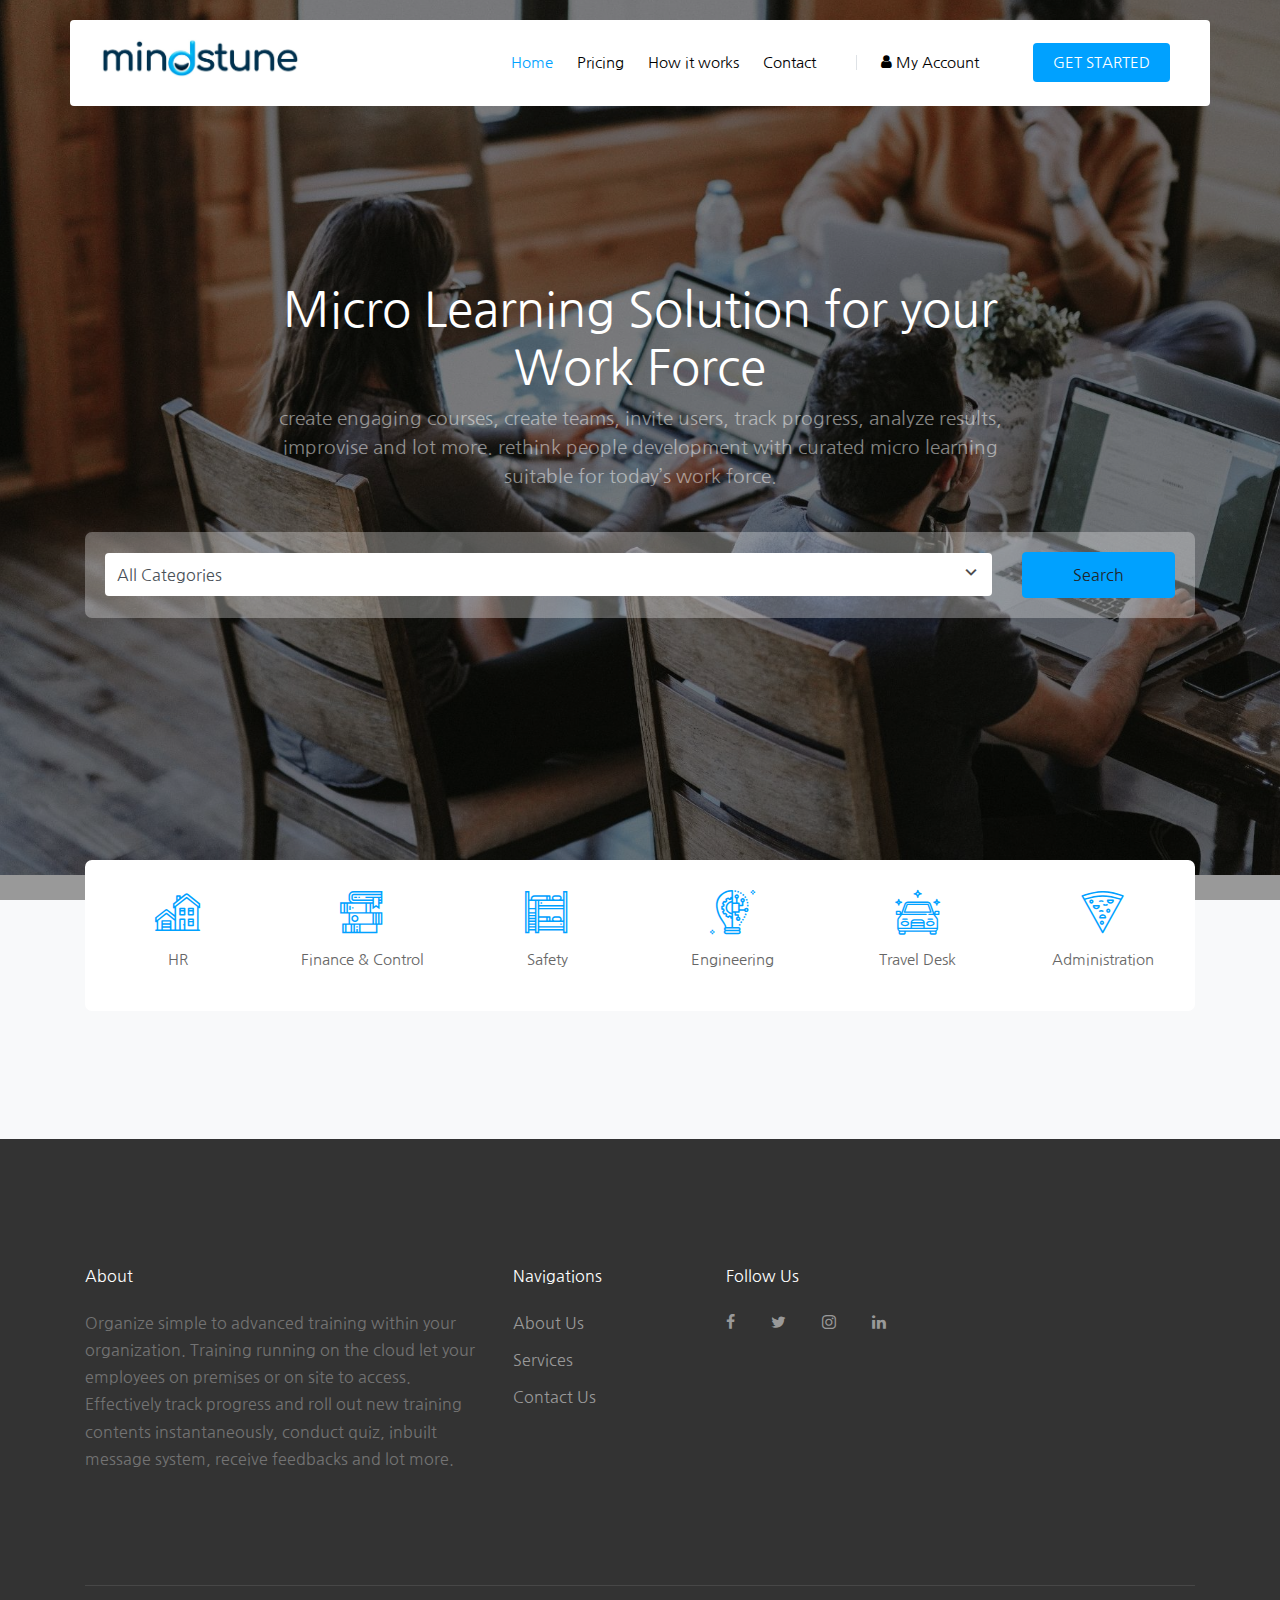
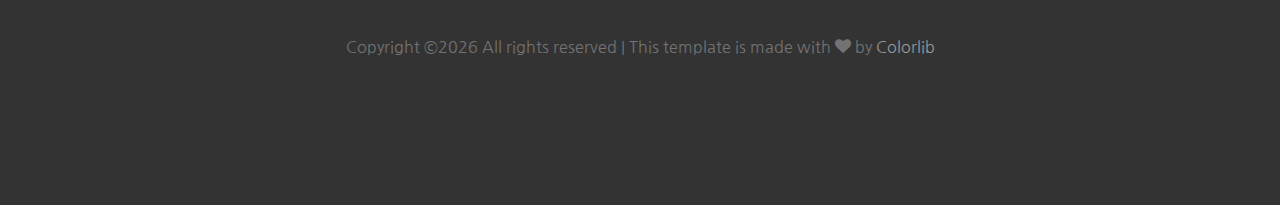
==== index.html @ f1768379 "update" ====
<!DOCTYPE html>
<html lang="en">
  <head>

    <!-- Primary Meta Tags -->
<title>Mindstune : Cloud based Micro learning Solution for today's Work Force</title>
<meta name="title" content="Mindstune : Cloud based Micro learning Solution for today's Work Force">
<meta name="description" content="Mindstune offers enterprise grade Micro Learning for your Work Force. Rethink People Development with advanced solutions.">
<meta name="keywords" content="micro learning, elearning, etraining, lms, training, courses, corporate">
<meta charset="utf-8">
<meta name="viewport" content="width=device-width, initial-scale=1, shrink-to-fit=no">

<!-- Open Graph / Facebook -->
<meta property="og:type" content="website">
<meta property="og:url" content="https://www.mindstune.com">
<meta property="og:title" content="Mindstune : Cloud based Micro learning Solution for today's Work Force">
<meta property="og:description" content="Mindstune offers enterprise grade Micro Learning for your Work Force. Rethink People Development with advanced solutions.">
<meta property="og:image" content="images/metaimage.jpg">

<!-- Twitter -->
<meta property="twitter:card" content="summary_large_image">
<meta property="twitter:url" content="https://www.mindstune.com">
<meta property="twitter:title" content="Mindstune : Cloud based Micro learning Solution for today's Work Force">
<meta property="twitter:description" content="Mindstune offers enterprise grade Micro Learning for your Work Force. Rethink People Development with advanced solutions.">
<meta property="twitter:image" content="images/metaimage.jpg">
<!-- Linkedin -->
<meta property='og:title' content='Mindstune : Cloud based Micro learning Solution for today's Work Force"/>
<meta property='og:image' content='images/metaimage.jpg"/>
<meta property='og:description' content='Mindstune offers enterprise grade Micro Learning for your Work Force. Rethink People Development with advanced solutions."/>
<meta property='og:url' content='https://www.mindstune.com" />

<!-- Global site tag (gtag.js) - Google Analytics -->
<script async src="https://www.googletagmanager.com/gtag/js?id=UA-141544668-3"></script>
<script>
  window.dataLayer = window.dataLayer || [];
  function gtag(){dataLayer.push(arguments);}
  gtag('js', new Date());

  gtag('config', 'UA-141544668-3');
</script>



    <link href="https://fonts.googleapis.com/css?family=Nanum+Gothic:400,700,800" rel="stylesheet">
    <link rel="stylesheet" href="fonts/icomoon/style.css">

    <link rel="stylesheet" href="css/bootstrap.min.css">
    <link rel="stylesheet" href="css/magnific-popup.css">
    <link rel="stylesheet" href="css/jquery-ui.css">
    <link rel="stylesheet" href="css/owl.carousel.min.css">
    <link rel="stylesheet" href="css/owl.theme.default.min.css">

    <link rel="stylesheet" href="css/bootstrap-datepicker.css">

    <link rel="stylesheet" href="fonts/flaticon/font/flaticon.css">

    <link rel="stylesheet" href="css/aos.css">
    <link rel="stylesheet" href="css/rangeslider.css">

    <link rel="stylesheet" href="css/style.css">
    <link rel="icon" type="image/ico" href="favicon.ico">


  </head>
  <body>




<div data-fixed="TRUE"
data-layout="TITLE_COUNTER"
data-show-empty-cart="FALSE"
data-fixed-position="BOTTOM_LEFT"
data-fixed-shape="VALUE"
data-horizontal-indent="15"
data-vertical-indent="15" class="ec-cart-widget"
data-show-buy-animation="TRUE"
class="ec-cart-widget"></div>
<div><script data-cfasync="false"
type="text/javascript"
src="https://app.ecwid.com/script.js?16735015&data_platform=code"
charset="utf-8"></script><script>Ecwid.init();</script></div>

  <div class="site-wrap">

    <div class="site-mobile-menu">
      <div class="site-mobile-menu-header">
        <div class="site-mobile-menu-close mt-3">
          <span class="icon-close2 js-menu-toggle"></span>
        </div>
      </div>
      <div class="site-mobile-menu-body"></div>
    </div>

    <header class="site-navbar container py-0 bg-white" role="banner">

        <!-- <div class="container"> -->
          <div class="row align-items-center">

            <div class="col-6 col-xl-2">
              <div class="mb-0 site-logo">  <a href="index.html">
                      <img src="images/logo.jpg" alt="Logo"  height="40"  >
                  </a></div>
            </div>
            <div class="col-12 col-md-10 d-none d-xl-block">
              <nav class="site-navigation position-relative text-right" role="navigation">

                <ul class="site-menu js-clone-nav mr-auto d-none d-lg-block">
                  <li class="active"><a href="index.html">Home</a></li>
                  <li><a href="pricing.html">Pricing</a></li>



                  <li><a href="how.html">How it works</a></li>
                  <li><a href="contact.html">Contact</a></li>

                  <li class="ml-xl-3 login"><a href="https://www.mindstune.com/shop.html#!/~/signIn/returnUrl=!/~/"><span class="border-left pl-xl-4"></span><span class="icon icon-user"></span>  My Account </a></li>


                  <li><a href="shop.html" class="cta"><span class="bg-primary text-white rounded">GET STARTED</span></a></li>
                </ul>
              </nav>
            </div>


            <div class="d-inline-block d-xl-none ml-auto py-3 col-6 text-right" style="position: relative; top: 3px;">
              <a href="#" class="site-menu-toggle js-menu-toggle text-black"><span class="icon-menu h3"></span></a>
            </div>

          </div>
        <!-- </div> -->

      </header>



    <div class="site-blocks-cover overlay" style="background-image: url(images/hero_2.jpg);" data-aos="fade" data-stellar-background-ratio="0.5">
      <div class="container">
        <div class="row align-items-center justify-content-center text-center">

          <div class="col-md-12">


            <div class="row justify-content-center mb-4">
              <div class="col-md-8 text-center">
                <h1 class="" data-aos="fade-up"> Micro Learning Solution for your Work Force</h1>
                <p data-aos="fade-up" data-aos-delay="100"> create engaging courses, create teams, invite users, track progress, analyze results, improvise and lot more. rethink people development with curated micro learning suitable for today’s work force.</p>
              </div>
            </div>

            <div class="form-search-wrap" data-aos="fade-up" data-aos-delay="200">
                <form method="post">
                  <div class="row align-items-center">

                    <div class="col-lg-12 mb-4 mb-xl-0 col-xl-10">
                      <div class="select-wrap">
                        <span class="icon"><span class="icon-keyboard_arrow_down"></span></span>
                        <select class="form-control rounded" name="" id="select">
                          <option value="">All Categories</option>
                          <option value="mechproduct">HR</option>
                          <option value="electrical">Finance &amp;  Control</option>
                          <option value="mechprocess">Engineering</option>
                          <option value="steel">Sales</option>
                          <option value="steel">Safety</option>
                          <!-- <option value="oil">Oil &amp; Gas</option> -->
                          <option value="others">Others</option>
                        </select>
                      </div>
                    </div>

                    <div class="col-lg-12 col-xl-2 ml-auto text-right">
                      <input  type="button" id="submit" class="btn btn-primary btn-block rounded"value="Search">
                    </div>
                  </div>
                </form>
              </div>

            </div>
          </div>
        </div>
      </div>

    <div class="site-section bg-light">
      <div class="container">

        <div class="overlap-category mb-5">
          <div class="row align-items-stretch no-gutters">
            <div class="col-sm-6 col-md-4 mb-4 mb-lg-0 col-lg-2">
              <a href="https://www.mindstune.com/shop.html#!/Mechanical-Process-Engineering/c/35139005/offset=0&sort=normal" class="popular-category h-100">
                <span class="icon"><span class="flaticon-house"></span></span>
                <span class="caption mb-2 d-block">HR</span>
                <!-- <span class="number">3,921</span> -->
              </a>
            </div>
            <div class="col-sm-6 col-md-4 mb-4 mb-lg-0 col-lg-2">
              <a href="#" class="popular-category h-100">
                <span class="icon"><span class="flaticon-books"></span></span>
                <span class="caption mb-2 d-block">Finance &amp; Control</span>
                <!-- <span class="number">398</span> -->
              </a>
            </div>
            <div class="col-sm-6 col-md-4 mb-4 mb-lg-0 col-lg-2">
              <a href="#" class="popular-category h-100">
                <span class="icon"><span class="flaticon-bunk-bed"></span></span>
                <span class="caption mb-2 d-block">Safety</span>
                <!-- <span class="number">1,229</span> -->
              </a>
            </div>
            <div class="col-sm-6 col-md-4 mb-4 mb-lg-0 col-lg-2">
              <a href="#" class="popular-category h-100">
                <span class="icon"><span class="flaticon-innovation"></span></span>
                <span class="caption mb-2 d-block">Engineering</span>
                <!-- <span class="number">32,891</span> -->
              </a>
            </div>
            <div class="col-sm-6 col-md-4 mb-4 mb-lg-0 col-lg-2">
              <a href="#" class="popular-category h-100">
                <span class="icon"><span class="flaticon-car"></span></span>
                <span class="caption mb-2 d-block">Travel Desk</span>
                <!-- <span class="number">29,221</span> -->
              </a>
            </div>
            <div class="col-sm-6 col-md-4 mb-4 mb-lg-0 col-lg-2">
              <a href="#" class="popular-category h-100">
                <span class="icon"><span class="flaticon-pizza"></span></span>
                <span class="caption mb-2 d-block">Administration</span>
                <!-- <span class="number">219</span> -->
              </a>
            </div>
          </div>
        </div>

      <!--   <div class="row">
          <div class="col-12">
            <h2 class="h5 mb-4 text-black">Featured Services</h2>
          </div>
        </div>
       <div class="row">
          <div class="col-12  block-13">
            <div class="owl-carousel nonloop-block-13">

              <div class="d-block d-md-flex listing vertical">
                <a href="https://dineshsoundar11.github.io/mindstunerel2.github.io/shop.html#!/Propeller-Design/p/138825973/category=0" class="img d-block" style="background-image: url('images/img_7.jpg')"></a>
                <div class="lh-content">
                  <span class="category">Mechanical</span>
                  <a href="#" class="bookmark"><span class="icon-heart"></span></a>
                  <h3><a href="https://dineshsoundar11.github.io/mindstunerel2.github.io/shop.html#!/Propeller-Design/p/138825973/category=0">HVAC - Ductwork</a></h3>
                  <address>$15 per hour</address>
                  <p class="mb-0">
                    <span class="icon-star text-warning"></span>
                    <span class="icon-star text-warning"></span>
                    <span class="icon-star text-warning"></span>
                    <span class="icon-star text-warning"></span>
                    <span class="icon-star text-secondary"></span>
                    <span class="review">(3 Reviews)</span>
                  </p>
                </div>
              </div>

              <div class="d-block d-md-flex listing vertical">
                <a href="listings-single.html" class="img d-block" style="background-image: url('images/img_2.jpg')"></a>
                <div class="lh-content">
                  <span class="category">Data Science</span>
                  <a href="#" class="bookmark"><span class="icon-heart"></span></a>
                  <h3><a href="listings-single.html">Data Analytics</a></h3>
                  <address>$30 per hour</address>
                  <p class="mb-0">
                    <span class="icon-star text-warning"></span>
                    <span class="icon-star text-warning"></span>
                    <span class="icon-star text-warning"></span>
                    <span class="icon-star text-warning"></span>
                    <span class="icon-star text-secondary"></span>
                    <span class="review">(3 Reviews)</span>
                  </p>
                </div>
              </div>

              <div class="d-block d-md-flex listing vertical">
                <a href="listings-single.html" class="img d-block" style="background-image: url('images/img_3.jpg')"></a>
                <div class="lh-content">
                  <span class="category">Software</span>
                  <a href="#" class="bookmark"><span class="icon-heart"></span></a>
                  <h3><a href="listings-single.html">Production Support</a></h3>
                  <address>$18 per hour</address>
                  <p class="mb-0">
                    <span class="icon-star text-warning"></span>
                    <span class="icon-star text-warning"></span>
                    <span class="icon-star text-warning"></span>
                    <span class="icon-star text-warning"></span>
                    <span class="icon-star text-secondary"></span>
                    <span class="review">(3 Reviews)</span>
                  </p>
                </div>
              </div>

              <div class="d-block d-md-flex listing vertical">
                <a href="listings-single.html" class="img d-block" style="background-image: url('images/img_4.jpg')"></a>
                <div class="lh-content">
                  <span class="category">Visual Effects</span>
                  <a href="#" class="bookmark"><span class="icon-heart"></span></a>
                  <h3><a href="listings-single.html">RPM</a></h3>
                  <address>$30 per hour</address>
                  <p class="mb-0">
                    <span class="icon-star text-warning"></span>
                    <span class="icon-star text-warning"></span>
                    <span class="icon-star text-warning"></span>
                    <span class="icon-star text-warning"></span>
                    <span class="icon-star text-secondary"></span>
                    <span class="review">(3 Reviews)</span>
                  </p>
                </div>
              </div>

              <div class="d-block d-md-flex listing vertical">
                <a href="listings-single.html" class="img d-block" style="background-image: url('images/img_1.jpg')"></a>
                <div class="lh-content">
                  <span class="category">AI &amp; Machine Learning</span>
                  <a href="#" class="bookmark"><span class="icon-heart"></span></a>
                  <h3><a href="listings-single.html">Model Creation</a></h3>
                  <address>$30 per hour</address>
                  <p class="mb-0">
                    <span class="icon-star text-warning"></span>
                    <span class="icon-star text-warning"></span>
                    <span class="icon-star text-warning"></span>
                    <span class="icon-star text-warning"></span>
                    <span class="icon-star text-secondary"></span>
                    <span class="review">(3 Reviews)</span>
                  </p>
                </div>
              </div>

              <div class="d-block d-md-flex listing vertical">
                <a href="listings-single.html" class="img d-block" style="background-image: url('images/img_5.jpg')"></a>
                <div class="lh-content">
                  <span class="category">Electricals &amp; Controls</span>
                  <a href="#" class="bookmark"><span class="icon-heart"></span></a>
                  <h3><a href="listings-single.html">PLC Programming</a></h3>
                  <address>$15 per hour</address>
                  <p class="mb-0">
                    <span class="icon-star text-warning"></span>
                    <span class="icon-star text-warning"></span>
                    <span class="icon-star text-warning"></span>
                    <span class="icon-star text-warning"></span>
                    <span class="icon-star text-secondary"></span>
                    <span class="review">(3 Reviews)</span>
                  </p>
                </div>
              </div>

              <div class="d-block d-md-flex listing vertical">
                <a href="listings-single.html" class="img d-block" style="background-image: url('images/img_8.jpg')"></a>
                <div class="lh-content">
                  <span class="category">Machine Learning</span>
                  <a href="#" class="bookmark"><span class="icon-heart"></span></a>
                  <h3><a href="listings-single.html">Creating DNN Model</a></h3>
                  <address>$30 per hour</address>
                  <p class="mb-0">
                    <span class="icon-star text-warning"></span>
                    <span class="icon-star text-warning"></span>
                    <span class="icon-star text-warning"></span>
                    <span class="icon-star text-warning"></span>
                    <span class="icon-star text-secondary"></span>
                    <span class="review">(3 Reviews)</span>
                  </p>
                </div>
              </div>

              <div class="d-block d-md-flex listing vertical">
                <a href="listings-single.html" class="img d-block" style="background-image: url('images/img_5.jpg')"></a>
                <div class="lh-content">
                  <span class="category">Electronics</span>
                  <a href="#" class="bookmark"><span class="icon-heart"></span></a>
                  <h3><a href="listings-single.html">IOT</a></h3>
                  <address>$25 per hour</address>
                  <p class="mb-0">
                    <span class="icon-star text-warning"></span>
                    <span class="icon-star text-warning"></span>
                    <span class="icon-star text-warning"></span>
                    <span class="icon-star text-warning"></span>
                    <span class="icon-star text-secondary"></span>
                    <span class="review">(3 Reviews)</span>
                  </p>
                </div>
              </div>

            </div>
          </div>


        </div>-->
      </div>
    </div>

    <footer class="site-footer">
      <div class="container">
        <div class="row">
          <div class="col-md-9">
            <div class="row">
              <div class="col-md-6">
                <h2 class="footer-heading mb-4">About</h2>
                <p>Organize simple to advanced training within your organization. Training running on the cloud let your employees on premises or on site to access. Effectively track progress and roll out new training contents instantaneously, conduct quiz, inbuilt message system, receive feedbacks and lot more.</p>
              </div>

              <div class="col-md-3">
                <h2 class="footer-heading mb-4">Navigations</h2>
                <ul class="list-unstyled">
                  <li><a href="#">About Us</a></li>
                  <li><a href="shop.html">Services</a></li>
                  <!-- <li><a href="#">Testimonials</a></li> -->
                  <li><a href="contact.html">Contact Us</a></li>
                </ul>
              </div>
              <div class="col-md-3">
                <h2 class="footer-heading mb-4">Follow Us</h2>
                <a href="https://www.facebook.com/Mindstune-358975394757489" class="pl-0 pr-3"><span class="icon-facebook"></span></a>
                <a href="https://twitter.com/MindsTune" class="pl-3 pr-3"><span class="icon-twitter"></span></a>
                <a href="https://www.instagram.com/mindstune/" class="pl-3 pr-3"><span class="icon-instagram"></span></a>
                <a href="https://www.linkedin.com/company/mindstune/" class="pl-3 pr-3"><span class="icon-linkedin"></span></a>
              </div>
            </div>
          </div>
          <!-- <div class="col-md-3">
            <form action="#" method="post">
              <div class="input-group mb-3">
                <input type="text" class="form-control border-secondary text-white bg-transparent" placeholder="Search products..." aria-label="Enter Email" aria-describedby="button-addon2">
                <div class="input-group-append">
                  <button class="btn btn-primary text-white" type="button" id="button-addon2">Search</button>
                </div>
              </div>
            </form>
          </div> -->
        </div>
        <div class="row pt-5 mt-5 text-center">
          <div class="col-md-12">
            <div class="border-top pt-5">
            <p>
            <!-- Link back to Colorlib can't be removed. Template is licensed under CC BY 3.0. -->
            Copyright &copy;<script>document.write(new Date().getFullYear());</script> All rights reserved | This template is made with <i class="icon-heart" aria-hidden="true"></i> by <a href="https://colorlib1.com" target="_blank" >Colorlib</a>
            <!-- Link back to Colorlib can't be removed. Template is licensed under CC BY 3.0. -->
            </p>
            </div>
          </div>

        </div>
      </div>
    </footer>
  </div>

  <script src="js/jquery-3.3.1.min.js"></script>
  <script src="js/jquery-migrate-3.0.1.min.js"></script>
  <script src="js/jquery-ui.js"></script>
  <script src="js/popper.min.js"></script>
  <script src="js/bootstrap.min.js"></script>
  <script src="js/owl.carousel.min.js"></script>
  <script src="js/jquery.stellar.min.js"></script>
  <script src="js/jquery.countdown.min.js"></script>
  <script src="js/jquery.magnific-popup.min.js"></script>
  <script src="js/bootstrap-datepicker.min.js"></script>
  <script src="js/aos.js"></script>
  <script src="js/rangeslider.min.js"></script>

  <script src="js/main.js"></script>

  <script>
  const map = {
      mechprocess: 'https://www.mindstune.com/shop.html#!/Mechanical-Process-Engineering/c/35139005/offset=0&sort=normal'
   ,mechproduct: 'https://www.mindstune.com/shop.html#!/Analysis/c/35170874/offset=0&sort=normal'
   ,electrical: 'https://www.mindstune.com/shop.html#!/Electrical-and-Controls/c/35177725/offset=0&sort=normal'
   ,piping: 'https://www.mindstune.com/shop.html#!/Pipping/c/35230314/offset=0&sort=normal'
   ,steel: 'https://www.mindstune.com/shop.html#!/Structural-Steel/c/35371579/offset=0&sort=normal'
   ,others: 'https://www.mindstune.com/shop.html#!/c/0/offset=0&sort=addedTimeDesc'
  }
  document.getElementById('submit').addEventListener('click', () =>
    location.href = map[document.getElementById('select').value])
  </script>


  <!--Start of Tawk.to Script-->
<script type="text/javascript">
var Tawk_API=Tawk_API||{}, Tawk_LoadStart=new Date();
(function(){
var s1=document.createElement("script"),s0=document.getElementsByTagName("script")[0];
s1.async=true;
s1.src='https://embed.tawk.to/5cdbdd36d07d7e0c6393b397/default';
s1.charset='UTF-8';
s1.setAttribute('crossorigin','*');
s0.parentNode.insertBefore(s1,s0);
})();
</script>
<!--End of Tawk.to Script-->

  </body>
</html>
---- fonts/icomoon/style.css ----
@font-face {
  font-family: 'icomoon';
  src:  url('fonts/icomoon.eot?10si43');
  src:  url('fonts/icomoon.eot?10si43#iefix') format('embedded-opentype'),
    url('fonts/icomoon.ttf?10si43') format('truetype'),
    url('fonts/icomoon.woff?10si43') format('woff'),
    url('fonts/icomoon.svg?10si43#icomoon') format('svg');
  font-weight: normal;
  font-style: normal;
}

[class^="icon-"], [class*=" icon-"] {
  /* use !important to prevent issues with browser extensions that change fonts */
  font-family: 'icomoon' !important;
  speak: none;
  font-style: normal;
  font-weight: normal;
  font-variant: normal;
  text-transform: none;
  line-height: 1;

  /* Better Font Rendering =========== */
  -webkit-font-smoothing: antialiased;
  -moz-osx-font-smoothing: grayscale;
}

.icon-asterisk:before {
  content: "\f069";
}
.icon-plus:before {
  content: "\f067";
}
.icon-question:before {
  content: "\f128";
}
.icon-minus:before {
  content: "\f068";
}
.icon-glass:before {
  content: "\f000";
}
.icon-music:before {
  content: "\f001";
}
.icon-search:before {
  content: "\f002";
}
.icon-envelope-o:before {
  content: "\f003";
}
.icon-heart:before {
  content: "\f004";
}
.icon-star:before {
  content: "\f005";
}
.icon-star-o:before {
  content: "\f006";
}
.icon-user:before {
  content: "\f007";
}
.icon-film:before {
  content: "\f008";
}
.icon-th-large:before {
  content: "\f009";
}
.icon-th:before {
  content: "\f00a";
}
.icon-th-list:before {
  content: "\f00b";
}
.icon-check:before {
  content: "\f00c";
}
.icon-close:before {
  content: "\f00d";
}
.icon-remove:before {
  content: "\f00d";
}
.icon-times:before {
  content: "\f00d";
}
.icon-search-plus:before {
  content: "\f00e";
}
.icon-search-minus:before {
  content: "\f010";
}
.icon-power-off:before {
  content: "\f011";
}
.icon-signal:before {
  content: "\f012";
}
.icon-cog:before {
  content: "\f013";
}
.icon-gear:before {
  content: "\f013";
}
.icon-trash-o:before {
  content: "\f014";
}
.icon-home:before {
  content: "\f015";
}
.icon-file-o:before {
  content: "\f016";
}
.icon-clock-o:before {
  content: "\f017";
}
.icon-road:before {
  content: "\f018";
}
.icon-download:before {
  content: "\f019";
}
.icon-arrow-circle-o-down:before {
  content: "\f01a";
}
.icon-arrow-circle-o-up:before {
  content: "\f01b";
}
.icon-inbox:before {
  content: "\f01c";
}
.icon-play-circle-o:before {
  content: "\f01d";
}
.icon-repeat:before {
  content: "\f01e";
}
.icon-rotate-right:before {
  content: "\f01e";
}
.icon-refresh:before {
  content: "\f021";
}
.icon-list-alt:before {
  content: "\f022";
}
.icon-lock:before {
  content: "\f023";
}
.icon-flag:before {
  content: "\f024";
}
.icon-headphones:before {
  content: "\f025";
}
.icon-volume-off:before {
  content: "\f026";
}
.icon-volume-down:before {
  content: "\f027";
}
.icon-volume-up:before {
  content: "\f028";
}
.icon-qrcode:before {
  content: "\f029";
}
.icon-barcode:before {
  content: "\f02a";
}
.icon-tag:before {
  content: "\f02b";
}
.icon-tags:before {
  content: "\f02c";
}
.icon-book:before {
  content: "\f02d";
}
.icon-bookmark:before {
  content: "\f02e";
}
.icon-print:before {
  content: "\f02f";
}
.icon-camera:before {
  content: "\f030";
}
.icon-font:before {
  content: "\f031";
}
.icon-bold:before {
  content: "\f032";
}
.icon-italic:before {
  content: "\f033";
}
.icon-text-height:before {
  content: "\f034";
}
.icon-text-width:before {
  content: "\f035";
}
.icon-align-left:before {
  content: "\f036";
}
.icon-align-center:before {
  content: "\f037";
}
.icon-align-right:before {
  content: "\f038";
}
.icon-align-justify:before {
  content: "\f039";
}
.icon-list:before {
  content: "\f03a";
}
.icon-dedent:before {
  content: "\f03b";
}
.icon-outdent:before {
  content: "\f03b";
}
.icon-indent:before {
  content: "\f03c";
}
.icon-video-camera:before {
  content: "\f03d";
}
.icon-image:before {
  content: "\f03e";
}
.icon-photo:before {
  content: "\f03e";
}
.icon-picture-o:before {
  content: "\f03e";
}
.icon-pencil:before {
  content: "\f040";
}
.icon-map-marker:before {
  content: "\f041";
}
.icon-adjust:before {
  content: "\f042";
}
.icon-tint:before {
  content: "\f043";
}
.icon-edit:before {
  content: "\f044";
}
.icon-pencil-square-o:before {
  content: "\f044";
}
.icon-share-square-o:before {
  content: "\f045";
}
.icon-check-square-o:before {
  content: "\f046";
}
.icon-arrows:before {
  content: "\f047";
}
.icon-step-backward:before {
  content: "\f048";
}
.icon-fast-backward:before {
  content: "\f049";
}
.icon-backward:before {
  content: "\f04a";
}
.icon-play:before {
  content: "\f04b";
}
.icon-pause:before {
  content: "\f04c";
}
.icon-stop:before {
  content: "\f04d";
}
.icon-forward:before {
  content: "\f04e";
}
.icon-fast-forward:before {
  content: "\f050";
}
.icon-step-forward:before {
  content: "\f051";
}
.icon-eject:before {
  content: "\f052";
}
.icon-chevron-left:before {
  content: "\f053";
}
.icon-chevron-right:before {
  content: "\f054";
}
.icon-plus-circle:before {
  content: "\f055";
}
.icon-minus-circle:before {
  content: "\f056";
}
.icon-times-circle:before {
  content: "\f057";
}
.icon-check-circle:before {
  content: "\f058";
}
.icon-question-circle:before {
  content: "\f059";
}
.icon-info-circle:before {
  content: "\f05a";
}
.icon-crosshairs:before {
  content: "\f05b";
}
.icon-times-circle-o:before {
  content: "\f05c";
}
.icon-check-circle-o:before {
  content: "\f05d";
}
.icon-ban:before {
  content: "\f05e";
}
.icon-arrow-left:before {
  content: "\f060";
}
.icon-arrow-right:before {
  content: "\f061";
}
.icon-arrow-up:before {
  content: "\f062";
}
.icon-arrow-down:before {
  content: "\f063";
}
.icon-mail-forward:before {
  content: "\f064";
}
.icon-share:before {
  content: "\f064";
}
.icon-expand:before {
  content: "\f065";
}
.icon-compress:before {
  content: "\f066";
}
.icon-exclamation-circle:before {
  content: "\f06a";
}
.icon-gift:before {
  content: "\f06b";
}
.icon-leaf:before {
  content: "\f06c";
}
.icon-fire:before {
  content: "\f06d";
}
.icon-eye:before {
  content: "\f06e";
}
.icon-eye-slash:before {
  content: "\f070";
}
.icon-exclamation-triangle:before {
  content: "\f071";
}
.icon-warning:before {
  content: "\f071";
}
.icon-plane:before {
  content: "\f072";
}
.icon-calendar:before {
  content: "\f073";
}
.icon-random:before {
  content: "\f074";
}
.icon-comment:before {
  content: "\f075";
}
.icon-magnet:before {
  content: "\f076";
}
.icon-chevron-up:before {
  content: "\f077";
}
.icon-chevron-down:before {
  content: "\f078";
}
.icon-retweet:before {
  content: "\f079";
}
.icon-shopping-cart:before {
  content: "\f07a";
}
.icon-folder:before {
  content: "\f07b";
}
.icon-folder-open:before {
  content: "\f07c";
}
.icon-arrows-v:before {
  content: "\f07d";
}
.icon-arrows-h:before {
  content: "\f07e";
}
.icon-bar-chart:before {
  content: "\f080";
}
.icon-bar-chart-o:before {
  content: "\f080";
}
.icon-twitter-square:before {
  content: "\f081";
}
.icon-facebook-square:before {
  content: "\f082";
}
.icon-camera-retro:before {
  content: "\f083";
}
.icon-key:before {
  content: "\f084";
}
.icon-cogs:before {
  content: "\f085";
}
.icon-gears:before {
  content: "\f085";
}
.icon-comments:before {
  content: "\f086";
}
.icon-thumbs-o-up:before {
  content: "\f087";
}
.icon-thumbs-o-down:before {
  content: "\f088";
}
.icon-star-half:before {
  content: "\f089";
}
.icon-heart-o:before {
  content: "\f08a";
}
.icon-sign-out:before {
  content: "\f08b";
}
.icon-linkedin-square:before {
  content: "\f08c";
}
.icon-thumb-tack:before {
  content: "\f08d";
}
.icon-external-link:before {
  content: "\f08e";
}
.icon-sign-in:before {
  content: "\f090";
}
.icon-trophy:before {
  content: "\f091";
}
.icon-github-square:before {
  content: "\f092";
}
.icon-upload:before {
  content: "\f093";
}
.icon-lemon-o:before {
  content: "\f094";
}
.icon-phone:before {
  content: "\f095";
}
.icon-square-o:before {
  content: "\f096";
}
.icon-bookmark-o:before {
  content: "\f097";
}
.icon-phone-square:before {
  content: "\f098";
}
.icon-twitter:before {
  content: "\f099";
}
.icon-facebook:before {
  content: "\f09a";
}
.icon-facebook-f:before {
  content: "\f09a";
}
.icon-github:before {
  content: "\f09b";
}
.icon-unlock:before {
  content: "\f09c";
}
.icon-credit-card:before {
  content: "\f09d";
}
.icon-feed:before {
  content: "\f09e";
}
.icon-rss:before {
  content: "\f09e";
}
.icon-hdd-o:before {
  content: "\f0a0";
}
.icon-bullhorn:before {
  content: "\f0a1";
}
.icon-bell-o:before {
  content: "\f0a2";
}
.icon-certificate:before {
  content: "\f0a3";
}
.icon-hand-o-right:before {
  content: "\f0a4";
}
.icon-hand-o-left:before {
  content: "\f0a5";
}
.icon-hand-o-up:before {
  content: "\f0a6";
}
.icon-hand-o-down:before {
  content: "\f0a7";
}
.icon-arrow-circle-left:before {
  content: "\f0a8";
}
.icon-arrow-circle-right:before {
  content: "\f0a9";
}
.icon-arrow-circle-up:before {
  content: "\f0aa";
}
.icon-arrow-circle-down:before {
  content: "\f0ab";
}
.icon-globe:before {
  content: "\f0ac";
}
.icon-wrench:before {
  content: "\f0ad";
}
.icon-tasks:before {
  content: "\f0ae";
}
.icon-filter:before {
  content: "\f0b0";
}
.icon-briefcase:before {
  content: "\f0b1";
}
.icon-arrows-alt:before {
  content: "\f0b2";
}
.icon-group:before {
  content: "\f0c0";
}
.icon-users:before {
  content: "\f0c0";
}
.icon-chain:before {
  content: "\f0c1";
}
.icon-link:before {
  content: "\f0c1";
}
.icon-cloud:before {
  content: "\f0c2";
}
.icon-flask:before {
  content: "\f0c3";
}
.icon-cut:before {
  content: "\f0c4";
}
.icon-scissors:before {
  content: "\f0c4";
}
.icon-copy:before {
  content: "\f0c5";
}
.icon-files-o:before {
  content: "\f0c5";
}
.icon-paperclip:before {
  content: "\f0c6";
}
.icon-floppy-o:before {
  content: "\f0c7";
}
.icon-save:before {
  content: "\f0c7";
}
.icon-square:before {
  content: "\f0c8";
}
.icon-bars:before {
  content: "\f0c9";
}
.icon-navicon:before {
  content: "\f0c9";
}
.icon-reorder:before {
  content: "\f0c9";
}
.icon-list-ul:before {
  content: "\f0ca";
}
.icon-list-ol:before {
  content: "\f0cb";
}
.icon-strikethrough:before {
  content: "\f0cc";
}
.icon-underline:before {
  content: "\f0cd";
}
.icon-table:before {
  content: "\f0ce";
}
.icon-magic:before {
  content: "\f0d0";
}
.icon-truck:before {
  content: "\f0d1";
}
.icon-pinterest:before {
  content: "\f0d2";
}
.icon-pinterest-square:before {
  content: "\f0d3";
}
.icon-google-plus-square:before {
  content: "\f0d4";
}
.icon-google-plus:before {
  content: "\f0d5";
}
.icon-money:before {
  content: "\f0d6";
}
.icon-caret-down:before {
  content: "\f0d7";
}
.icon-caret-up:before {
  content: "\f0d8";
}
.icon-caret-left:before {
  content: "\f0d9";
}
.icon-caret-right:before {
  content: "\f0da";
}
.icon-columns:before {
  content: "\f0db";
}
.icon-sort:before {
  content: "\f0dc";
}
.icon-unsorted:before {
  content: "\f0dc";
}
.icon-sort-desc:before {
  content: "\f0dd";
}
.icon-sort-down:before {
  content: "\f0dd";
}
.icon-sort-asc:before {
  content: "\f0de";
}
.icon-sort-up:before {
  content: "\f0de";
}
.icon-envelope:before {
  content: "\f0e0";
}
.icon-linkedin:before {
  content: "\f0e1";
}
.icon-rotate-left:before {
  content: "\f0e2";
}
.icon-undo:before {
  content: "\f0e2";
}
.icon-gavel:before {
  content: "\f0e3";
}
.icon-legal:before {
  content: "\f0e3";
}
.icon-dashboard:before {
  content: "\f0e4";
}
.icon-tachometer:before {
  content: "\f0e4";
}
.icon-comment-o:before {
  content: "\f0e5";
}
.icon-comments-o:before {
  content: "\f0e6";
}
.icon-bolt:before {
  content: "\f0e7";
}
.icon-flash:before {
  content: "\f0e7";
}
.icon-sitemap:before {
  content: "\f0e8";
}
.icon-umbrella:before {
  content: "\f0e9";
}
.icon-clipboard:before {
  content: "\f0ea";
}
.icon-paste:before {
  content: "\f0ea";
}
.icon-lightbulb-o:before {
  content: "\f0eb";
}
.icon-exchange:before {
  content: "\f0ec";
}
.icon-cloud-download:before {
  content: "\f0ed";
}
.icon-cloud-upload:before {
  content: "\f0ee";
}
.icon-user-md:before {
  content: "\f0f0";
}
.icon-stethoscope:before {
  content: "\f0f1";
}
.icon-suitcase:before {
  content: "\f0f2";
}
.icon-bell:before {
  content: "\f0f3";
}
.icon-coffee:before {
  content: "\f0f4";
}
.icon-cutlery:before {
  content: "\f0f5";
}
.icon-file-text-o:before {
  content: "\f0f6";
}
.icon-building-o:before {
  content: "\f0f7";
}
.icon-hospital-o:before {
  content: "\f0f8";
}
.icon-ambulance:before {
  content: "\f0f9";
}
.icon-medkit:before {
  content: "\f0fa";
}
.icon-fighter-jet:before {
  content: "\f0fb";
}
.icon-beer:before {
  content: "\f0fc";
}
.icon-h-square:before {
  content: "\f0fd";
}
.icon-plus-square:before {
  content: "\f0fe";
}
.icon-angle-double-left:before {
  content: "\f100";
}
.icon-angle-double-right:before {
  content: "\f101";
}
.icon-angle-double-up:before {
  content: "\f102";
}
.icon-angle-double-down:before {
  content: "\f103";
}
.icon-angle-left:before {
  content: "\f104";
}
.icon-angle-right:before {
  content: "\f105";
}
.icon-angle-up:before {
  content: "\f106";
}
.icon-angle-down:before {
  content: "\f107";
}
.icon-desktop:before {
  content: "\f108";
}
.icon-laptop:before {
  content: "\f109";
}
.icon-tablet:before {
  content: "\f10a";
}
.icon-mobile:before {
  content: "\f10b";
}
.icon-mobile-phone:before {
  content: "\f10b";
}
.icon-circle-o:before {
  content: "\f10c";
}
.icon-quote-left:before {
  content: "\f10d";
}
.icon-quote-right:before {
  content: "\f10e";
}
.icon-spinner:before {
  content: "\f110";
}
.icon-circle:before {
  content: "\f111";
}
.icon-mail-reply:before {
  content: "\f112";
}
.icon-reply:before {
  content: "\f112";
}
.icon-github-alt:before {
  content: "\f113";
}
.icon-folder-o:before {
  content: "\f114";
}
.icon-folder-open-o:before {
  content: "\f115";
}
.icon-smile-o:before {
  content: "\f118";
}
.icon-frown-o:before {
  content: "\f119";
}
.icon-meh-o:before {
  content: "\f11a";
}
.icon-gamepad:before {
  content: "\f11b";
}
.icon-keyboard-o:before {
  content: "\f11c";
}
.icon-flag-o:before {
  content: "\f11d";
}
.icon-flag-checkered:before {
  content: "\f11e";
}
.icon-terminal:before {
  content: "\f120";
}
.icon-code:before {
  content: "\f121";
}
.icon-mail-reply-all:before {
  content: "\f122";
}
.icon-reply-all:before {
  content: "\f122";
}
.icon-star-half-empty:before {
  content: "\f123";
}
.icon-star-half-full:before {
  content: "\f123";
}
.icon-star-half-o:before {
  content: "\f123";
}
.icon-location-arrow:before {
  content: "\f124";
}
.icon-crop:before {
  content: "\f125";
}
.icon-code-fork:before {
  content: "\f126";
}
.icon-chain-broken:before {
  content: "\f127";
}
.icon-unlink:before {
  content: "\f127";
}
.icon-info:before {
  content: "\f129";
}
.icon-exclamation:before {
  content: "\f12a";
}
.icon-superscript:before {
  content: "\f12b";
}
.icon-subscript:before {
  content: "\f12c";
}
.icon-eraser:before {
  content: "\f12d";
}
.icon-puzzle-piece:before {
  content: "\f12e";
}
.icon-microphone:before {
  content: "\f130";
}
.icon-microphone-slash:before {
  content: "\f131";
}
.icon-shield:before {
  content: "\f132";
}
.icon-calendar-o:before {
  content: "\f133";
}
.icon-fire-extinguisher:before {
  content: "\f134";
}
.icon-rocket:before {
  content: "\f135";
}
.icon-maxcdn:before {
  content: "\f136";
}
.icon-chevron-circle-left:before {
  content: "\f137";
}
.icon-chevron-circle-right:before {
  content: "\f138";
}
.icon-chevron-circle-up:before {
  content: "\f139";
}
.icon-chevron-circle-down:before {
  content: "\f13a";
}
.icon-html5:before {
  content: "\f13b";
}
.icon-css3:before {
  content: "\f13c";
}
.icon-anchor:before {
  content: "\f13d";
}
.icon-unlock-alt:before {
  content: "\f13e";
}
.icon-bullseye:before {
  content: "\f140";
}
.icon-ellipsis-h:before {
  content: "\f141";
}
.icon-ellipsis-v:before {
  content: "\f142";
}
.icon-rss-square:before {
  content: "\f143";
}
.icon-play-circle:before {
  content: "\f144";
}
.icon-ticket:before {
  content: "\f145";
}
.icon-minus-square:before {
  content: "\f146";
}
.icon-minus-square-o:before {
  content: "\f147";
}
.icon-level-up:before {
  content: "\f148";
}
.icon-level-down:before {
  content: "\f149";
}
.icon-check-square:before {
  content: "\f14a";
}
.icon-pencil-square:before {
  content: "\f14b";
}
.icon-external-link-square:before {
  content: "\f14c";
}
.icon-share-square:before {
  content: "\f14d";
}
.icon-compass:before {
  content: "\f14e";
}
.icon-caret-square-o-down:before {
  content: "\f150";
}
.icon-toggle-down:before {
  content: "\f150";
}
.icon-caret-square-o-up:before {
  content: "\f151";
}
.icon-toggle-up:before {
  content: "\f151";
}
.icon-caret-square-o-right:before {
  content: "\f152";
}
.icon-toggle-right:before {
  content: "\f152";
}
.icon-eur:before {
  content: "\f153";
}
.icon-euro:before {
  content: "\f153";
}
.icon-gbp:before {
  content: "\f154";
}
.icon-dollar:before {
  content: "\f155";
}
.icon-usd:before {
  content: "\f155";
}
.icon-inr:before {
  content: "\f156";
}
.icon-rupee:before {
  content: "\f156";
}
.icon-cny:before {
  content: "\f157";
}
.icon-jpy:before {
  content: "\f157";
}
.icon-rmb:before {
  content: "\f157";
}
.icon-yen:before {
  content: "\f157";
}
.icon-rouble:before {
  content: "\f158";
}
.icon-rub:before {
  content: "\f158";
}
.icon-ruble:before {
  content: "\f158";
}
.icon-krw:before {
  content: "\f159";
}
.icon-won:before {
  content: "\f159";
}
.icon-bitcoin:before {
  content: "\f15a";
}
.icon-btc:before {
  content: "\f15a";
}
.icon-file:before {
  content: "\f15b";
}
.icon-file-text:before {
  content: "\f15c";
}
.icon-sort-alpha-asc:before {
  content: "\f15d";
}
.icon-sort-alpha-desc:before {
  content: "\f15e";
}
.icon-sort-amount-asc:before {
  content: "\f160";
}
.icon-sort-amount-desc:before {
  content: "\f161";
}
.icon-sort-numeric-asc:before {
  content: "\f162";
}
.icon-sort-numeric-desc:before {
  content: "\f163";
}
.icon-thumbs-up:before {
  content: "\f164";
}
.icon-thumbs-down:before {
  content: "\f165";
}
.icon-youtube-square:before {
  content: "\f166";
}
.icon-youtube:before {
  content: "\f167";
}
.icon-xing:before {
  content: "\f168";
}
.icon-xing-square:before {
  content: "\f169";
}
.icon-youtube-play:before {
  content: "\f16a";
}
.icon-dropbox:before {
  content: "\f16b";
}
.icon-stack-overflow:before {
  content: "\f16c";
}
.icon-instagram:before {
  content: "\f16d";
}
.icon-flickr:before {
  content: "\f16e";
}
.icon-adn:before {
  content: "\f170";
}
.icon-bitbucket:before {
  content: "\f171";
}
.icon-bitbucket-square:before {
  content: "\f172";
}
.icon-tumblr:before {
  content: "\f173";
}
.icon-tumblr-square:before {
  content: "\f174";
}
.icon-long-arrow-down:before {
  content: "\f175";
}
.icon-long-arrow-up:before {
  content: "\f176";
}
.icon-long-arrow-left:before {
  content: "\f177";
}
.icon-long-arrow-right:before {
  content: "\f178";
}
.icon-apple:before {
  content: "\f179";
}
.icon-windows:before {
  content: "\f17a";
}
.icon-android:before {
  content: "\f17b";
}
.icon-linux:before {
  content: "\f17c";
}
.icon-dribbble:before {
  content: "\f17d";
}
.icon-skype:before {
  content: "\f17e";
}
.icon-foursquare:before {
  content: "\f180";
}
.icon-trello:before {
  content: "\f181";
}
.icon-female:before {
  content: "\f182";
}
.icon-male:before {
  content: "\f183";
}
.icon-gittip:before {
  content: "\f184";
}
.icon-gratipay:before {
  content: "\f184";
}
.icon-sun-o:before {
  content: "\f185";
}
.icon-moon-o:before {
  content: "\f186";
}
.icon-archive:before {
  content: "\f187";
}
.icon-bug:before {
  content: "\f188";
}
.icon-vk:before {
  content: "\f189";
}
.icon-weibo:before {
  content: "\f18a";
}
.icon-renren:before {
  content: "\f18b";
}
.icon-pagelines:before {
  content: "\f18c";
}
.icon-stack-exchange:before {
  content: "\f18d";
}
.icon-arrow-circle-o-right:before {
  content: "\f18e";
}
.icon-arrow-circle-o-left:before {
  content: "\f190";
}
.icon-caret-square-o-left:before {
  content: "\f191";
}
.icon-toggle-left:before {
  content: "\f191";
}
.icon-dot-circle-o:before {
  content: "\f192";
}
.icon-wheelchair:before {
  content: "\f193";
}
.icon-vimeo-square:before {
  content: "\f194";
}
.icon-try:before {
  content: "\f195";
}
.icon-turkish-lira:before {
  content: "\f195";
}
.icon-plus-square-o:before {
  content: "\f196";
}
.icon-space-shuttle:before {
  content: "\f197";
}
.icon-slack:before {
  content: "\f198";
}
.icon-envelope-square:before {
  content: "\f199";
}
.icon-wordpress:before {
  content: "\f19a";
}
.icon-openid:before {
  content: "\f19b";
}
.icon-bank:before {
  content: "\f19c";
}
.icon-institution:before {
  content: "\f19c";
}
.icon-university:before {
  content: "\f19c";
}
.icon-graduation-cap:before {
  content: "\f19d";
}
.icon-mortar-board:before {
  content: "\f19d";
}
.icon-yahoo:before {
  content: "\f19e";
}
.icon-google:before {
  content: "\f1a0";
}
.icon-reddit:before {
  content: "\f1a1";
}
.icon-reddit-square:before {
  content: "\f1a2";
}
.icon-stumbleupon-circle:before {
  content: "\f1a3";
}
.icon-stumbleupon:before {
  content: "\f1a4";
}
.icon-delicious:before {
  content: "\f1a5";
}
.icon-digg:before {
  content: "\f1a6";
}
.icon-pied-piper-pp:before {
  content: "\f1a7";
}
.icon-pied-piper-alt:before {
  content: "\f1a8";
}
.icon-drupal:before {
  content: "\f1a9";
}
.icon-joomla:before {
  content: "\f1aa";
}
.icon-language:before {
  content: "\f1ab";
}
.icon-fax:before {
  content: "\f1ac";
}
.icon-building:before {
  content: "\f1ad";
}
.icon-child:before {
  content: "\f1ae";
}
.icon-paw:before {
  content: "\f1b0";
}
.icon-spoon:before {
  content: "\f1b1";
}
.icon-cube:before {
  content: "\f1b2";
}
.icon-cubes:before {
  content: "\f1b3";
}
.icon-behance:before {
  content: "\f1b4";
}
.icon-behance-square:before {
  content: "\f1b5";
}
.icon-steam:before {
  content: "\f1b6";
}
.icon-steam-square:before {
  content: "\f1b7";
}
.icon-recycle:before {
  content: "\f1b8";
}
.icon-automobile:before {
  content: "\f1b9";
}
.icon-car:before {
  content: "\f1b9";
}
.icon-cab:before {
  content: "\f1ba";
}
.icon-taxi:before {
  content: "\f1ba";
}
.icon-tree:before {
  content: "\f1bb";
}
.icon-spotify:before {
  content: "\f1bc";
}
.icon-deviantart:before {
  content: "\f1bd";
}
.icon-soundcloud:before {
  content: "\f1be";
}
.icon-database:before {
  content: "\f1c0";
}
.icon-file-pdf-o:before {
  content: "\f1c1";
}
.icon-file-word-o:before {
  content: "\f1c2";
}
.icon-file-excel-o:before {
  content: "\f1c3";
}
.icon-file-powerpoint-o:before {
  content: "\f1c4";
}
.icon-file-image-o:before {
  content: "\f1c5";
}
.icon-file-photo-o:before {
  content: "\f1c5";
}
.icon-file-picture-o:before {
  content: "\f1c5";
}
.icon-file-archive-o:before {
  content: "\f1c6";
}
.icon-file-zip-o:before {
  content: "\f1c6";
}
.icon-file-audio-o:before {
  content: "\f1c7";
}
.icon-file-sound-o:before {
  content: "\f1c7";
}
.icon-file-movie-o:before {
  content: "\f1c8";
}
.icon-file-video-o:before {
  content: "\f1c8";
}
.icon-file-code-o:before {
  content: "\f1c9";
}
.icon-vine:before {
  content: "\f1ca";
}
.icon-codepen:before {
  content: "\f1cb";
}
.icon-jsfiddle:before {
  content: "\f1cc";
}
.icon-life-bouy:before {
  content: "\f1cd";
}
.icon-life-buoy:before {
  content: "\f1cd";
}
.icon-life-ring:before {
  content: "\f1cd";
}
.icon-life-saver:before {
  content: "\f1cd";
}
.icon-support:before {
  content: "\f1cd";
}
.icon-circle-o-notch:before {
  content: "\f1ce";
}
.icon-ra:before {
  content: "\f1d0";
}
.icon-rebel:before {
  content: "\f1d0";
}
.icon-resistance:before {
  content: "\f1d0";
}
.icon-empire:before {
  content: "\f1d1";
}
.icon-ge:before {
  content: "\f1d1";
}
.icon-git-square:before {
  content: "\f1d2";
}
.icon-git:before {
  content: "\f1d3";
}
.icon-hacker-news:before {
  content: "\f1d4";
}
.icon-y-combinator-square:before {
  content: "\f1d4";
}
.icon-yc-square:before {
  content: "\f1d4";
}
.icon-tencent-weibo:before {
  content: "\f1d5";
}
.icon-qq:before {
  content: "\f1d6";
}
.icon-wechat:before {
  content: "\f1d7";
}
.icon-weixin:before {
  content: "\f1d7";
}
.icon-paper-plane:before {
  content: "\f1d8";
}
.icon-send:before {
  content: "\f1d8";
}
.icon-paper-plane-o:before {
  content: "\f1d9";
}
.icon-send-o:before {
  content: "\f1d9";
}
.icon-history:before {
  content: "\f1da";
}
.icon-circle-thin:before {
  content: "\f1db";
}
.icon-header:before {
  content: "\f1dc";
}
.icon-paragraph:before {
  content: "\f1dd";
}
.icon-sliders:before {
  content: "\f1de";
}
.icon-share-alt:before {
  content: "\f1e0";
}
.icon-share-alt-square:before {
  content: "\f1e1";
}
.icon-bomb:before {
  content: "\f1e2";
}
.icon-futbol-o:before {
  content: "\f1e3";
}
.icon-soccer-ball-o:before {
  content: "\f1e3";
}
.icon-tty:before {
  content: "\f1e4";
}
.icon-binoculars:before {
  content: "\f1e5";
}
.icon-plug:before {
  content: "\f1e6";
}
.icon-slideshare:before {
  content: "\f1e7";
}
.icon-twitch:before {
  content: "\f1e8";
}
.icon-yelp:before {
  content: "\f1e9";
}
.icon-newspaper-o:before {
  content: "\f1ea";
}
.icon-wifi:before {
  content: "\f1eb";
}
.icon-calculator:before {
  content: "\f1ec";
}
.icon-paypal:before {
  content: "\f1ed";
}
.icon-google-wallet:before {
  content: "\f1ee";
}
.icon-cc-visa:before {
  content: "\f1f0";
}
.icon-cc-mastercard:before {
  content: "\f1f1";
}
.icon-cc-discover:before {
  content: "\f1f2";
}
.icon-cc-amex:before {
  content: "\f1f3";
}
.icon-cc-paypal:before {
  content: "\f1f4";
}
.icon-cc-stripe:before {
  content: "\f1f5";
}
.icon-bell-slash:before {
  content: "\f1f6";
}
.icon-bell-slash-o:before {
  content: "\f1f7";
}
.icon-trash:before {
  content: "\f1f8";
}
.icon-copyright:before {
  content: "\f1f9";
}
.icon-at:before {
  content: "\f1fa";
}
.icon-eyedropper:before {
  content: "\f1fb";
}
.icon-paint-brush:before {
  content: "\f1fc";
}
.icon-birthday-cake:before {
  content: "\f1fd";
}
.icon-area-chart:before {
  content: "\f1fe";
}
.icon-pie-chart:before {
  content: "\f200";
}
.icon-line-chart:before {
  content: "\f201";
}
.icon-lastfm:before {
  content: "\f202";
}
.icon-lastfm-square:before {
  content: "\f203";
}
.icon-toggle-off:before {
  content: "\f204";
}
.icon-toggle-on:before {
  content: "\f205";
}
.icon-bicycle:before {
  content: "\f206";
}
.icon-bus:before {
  content: "\f207";
}
.icon-ioxhost:before {
  content: "\f208";
}
.icon-angellist:before {
  content: "\f209";
}
.icon-cc:before {
  content: "\f20a";
}
.icon-ils:before {
  content: "\f20b";
}
.icon-shekel:before {
  content: "\f20b";
}
.icon-sheqel:before {
  content: "\f20b";
}
.icon-meanpath:before {
  content: "\f20c";
}
.icon-buysellads:before {
  content: "\f20d";
}
.icon-connectdevelop:before {
  content: "\f20e";
}
.icon-dashcube:before {
  content: "\f210";
}
.icon-forumbee:before {
  content: "\f211";
}
.icon-leanpub:before {
  content: "\f212";
}
.icon-sellsy:before {
  content: "\f213";
}
.icon-shirtsinbulk:before {
  content: "\f214";
}
.icon-simplybuilt:before {
  content: "\f215";
}
.icon-skyatlas:before {
  content: "\f216";
}
.icon-cart-plus:before {
  content: "\f217";
}
.icon-cart-arrow-down:before {
  content: "\f218";
}
.icon-diamond:before {
  content: "\f219";
}
.icon-ship:before {
  content: "\f21a";
}
.icon-user-secret:before {
  content: "\f21b";
}
.icon-motorcycle:before {
  content: "\f21c";
}
.icon-street-view:before {
  content: "\f21d";
}
.icon-heartbeat:before {
  content: "\f21e";
}
.icon-venus:before {
  content: "\f221";
}
.icon-mars:before {
  content: "\f222";
}
.icon-mercury:before {
  content: "\f223";
}
.icon-intersex:before {
  content: "\f224";
}
.icon-transgender:before {
  content: "\f224";
}
.icon-transgender-alt:before {
  content: "\f225";
}
.icon-venus-double:before {
  content: "\f226";
}
.icon-mars-double:before {
  content: "\f227";
}
.icon-venus-mars:before {
  content: "\f228";
}
.icon-mars-stroke:before {
  content: "\f229";
}
.icon-mars-stroke-v:before {
  content: "\f22a";
}
.icon-mars-stroke-h:before {
  content: "\f22b";
}
.icon-neuter:before {
  content: "\f22c";
}
.icon-genderless:before {
  content: "\f22d";
}
.icon-facebook-official:before {
  content: "\f230";
}
.icon-pinterest-p:before {
  content: "\f231";
}
.icon-whatsapp:before {
  content: "\f232";
}
.icon-server:before {
  content: "\f233";
}
.icon-user-plus:before {
  content: "\f234";
}
.icon-user-times:before {
  content: "\f235";
}
.icon-bed:before {
  content: "\f236";
}
.icon-hotel:before {
  content: "\f236";
}
.icon-viacoin:before {
  content: "\f237";
}
.icon-train:before {
  content: "\f238";
}
.icon-subway:before {
  content: "\f239";
}
.icon-medium:before {
  content: "\f23a";
}
.icon-y-combinator:before {
  content: "\f23b";
}
.icon-yc:before {
  content: "\f23b";
}
.icon-optin-monster:before {
  content: "\f23c";
}
.icon-opencart:before {
  content: "\f23d";
}
.icon-expeditedssl:before {
  content: "\f23e";
}
.icon-battery:before {
  content: "\f240";
}
.icon-battery-4:before {
  content: "\f240";
}
.icon-battery-full:before {
  content: "\f240";
}
.icon-battery-3:before {
  content: "\f241";
}
.icon-battery-three-quarters:before {
  content: "\f241";
}
.icon-battery-2:before {
  content: "\f242";
}
.icon-battery-half:before {
  content: "\f242";
}
.icon-battery-1:before {
  content: "\f243";
}
.icon-battery-quarter:before {
  content: "\f243";
}
.icon-battery-0:before {
  content: "\f244";
}
.icon-battery-empty:before {
  content: "\f244";
}
.icon-mouse-pointer:before {
  content: "\f245";
}
.icon-i-cursor:before {
  content: "\f246";
}
.icon-object-group:before {
  content: "\f247";
}
.icon-object-ungroup:before {
  content: "\f248";
}
.icon-sticky-note:before {
  content: "\f249";
}
.icon-sticky-note-o:before {
  content: "\f24a";
}
.icon-cc-jcb:before {
  content: "\f24b";
}
.icon-cc-diners-club:before {
  content: "\f24c";
}
.icon-clone:before {
  content: "\f24d";
}
.icon-balance-scale:before {
  content: "\f24e";
}
.icon-hourglass-o:before {
  content: "\f250";
}
.icon-hourglass-1:before {
  content: "\f251";
}
.icon-hourglass-start:before {
  content: "\f251";
}
.icon-hourglass-2:before {
  content: "\f252";
}
.icon-hourglass-half:before {
  content: "\f252";
}
.icon-hourglass-3:before {
  content: "\f253";
}
.icon-hourglass-end:before {
  content: "\f253";
}
.icon-hourglass:before {
  content: "\f254";
}
.icon-hand-grab-o:before {
  content: "\f255";
}
.icon-hand-rock-o:before {
  content: "\f255";
}
.icon-hand-paper-o:before {
  content: "\f256";
}
.icon-hand-stop-o:before {
  content: "\f256";
}
.icon-hand-scissors-o:before {
  content: "\f257";
}
.icon-hand-lizard-o:before {
  content: "\f258";
}
.icon-hand-spock-o:before {
  content: "\f259";
}
.icon-hand-pointer-o:before {
  content: "\f25a";
}
.icon-hand-peace-o:before {
  content: "\f25b";
}
.icon-trademark:before {
  content: "\f25c";
}
.icon-registered:before {
  content: "\f25d";
}
.icon-creative-commons:before {
  content: "\f25e";
}
.icon-gg:before {
  content: "\f260";
}
.icon-gg-circle:before {
  content: "\f261";
}
.icon-tripadvisor:before {
  content: "\f262";
}
.icon-odnoklassniki:before {
  content: "\f263";
}
.icon-odnoklassniki-square:before {
  content: "\f264";
}
.icon-get-pocket:before {
  content: "\f265";
}
.icon-wikipedia-w:before {
  content: "\f266";
}
.icon-safari:before {
  content: "\f267";
}
.icon-chrome:before {
  content: "\f268";
}
.icon-firefox:before {
  content: "\f269";
}
.icon-opera:before {
  content: "\f26a";
}
.icon-internet-explorer:before {
  content: "\f26b";
}
.icon-television:before {
  content: "\f26c";
}
.icon-tv:before {
  content: "\f26c";
}
.icon-contao:before {
  content: "\f26d";
}
.icon-500px:before {
  content: "\f26e";
}
.icon-amazon:before {
  content: "\f270";
}
.icon-calendar-plus-o:before {
  content: "\f271";
}
.icon-calendar-minus-o:before {
  content: "\f272";
}
.icon-calendar-times-o:before {
  content: "\f273";
}
.icon-calendar-check-o:before {
  content: "\f274";
}
.icon-industry:before {
  content: "\f275";
}
.icon-map-pin:before {
  content: "\f276";
}
.icon-map-signs:before {
  content: "\f277";
}
.icon-map-o:before {
  content: "\f278";
}
.icon-map:before {
  content: "\f279";
}
.icon-commenting:before {
  content: "\f27a";
}
.icon-commenting-o:before {
  content: "\f27b";
}
.icon-houzz:before {
  content: "\f27c";
}
.icon-vimeo:before {
  content: "\f27d";
}
.icon-black-tie:before {
  content: "\f27e";
}
.icon-fonticons:before {
  content: "\f280";
}
.icon-reddit-alien:before {
  content: "\f281";
}
.icon-edge:before {
  content: "\f282";
}
.icon-credit-card-alt:before {
  content: "\f283";
}
.icon-codiepie:before {
  content: "\f284";
}
.icon-modx:before {
  content: "\f285";
}
.icon-fort-awesome:before {
  content: "\f286";
}
.icon-usb:before {
  content: "\f287";
}
.icon-product-hunt:before {
  content: "\f288";
}
.icon-mixcloud:before {
  content: "\f289";
}
.icon-scribd:before {
  content: "\f28a";
}
.icon-pause-circle:before {
  content: "\f28b";
}
.icon-pause-circle-o:before {
  content: "\f28c";
}
.icon-stop-circle:before {
  content: "\f28d";
}
.icon-stop-circle-o:before {
  content: "\f28e";
}
.icon-shopping-bag:before {
  content: "\f290";
}
.icon-shopping-basket:before {
  content: "\f291";
}
.icon-hashtag:before {
  content: "\f292";
}
.icon-bluetooth:before {
  content: "\f293";
}
.icon-bluetooth-b:before {
  content: "\f294";
}
.icon-percent:before {
  content: "\f295";
}
.icon-gitlab:before {
  content: "\f296";
}
.icon-wpbeginner:before {
  content: "\f297";
}
.icon-wpforms:before {
  content: "\f298";
}
.icon-envira:before {
  content: "\f299";
}
.icon-universal-access:before {
  content: "\f29a";
}
.icon-wheelchair-alt:before {
  content: "\f29b";
}
.icon-question-circle-o:before {
  content: "\f29c";
}
.icon-blind:before {
  content: "\f29d";
}
.icon-audio-description:before {
  content: "\f29e";
}
.icon-volume-control-phone:before {
  content: "\f2a0";
}
.icon-braille:before {
  content: "\f2a1";
}
.icon-assistive-listening-systems:before {
  content: "\f2a2";
}
.icon-american-sign-language-interpreting:before {
  content: "\f2a3";
}
.icon-asl-interpreting:before {
  content: "\f2a3";
}
.icon-deaf:before {
  content: "\f2a4";
}
.icon-deafness:before {
  content: "\f2a4";
}
.icon-hard-of-hearing:before {
  content: "\f2a4";
}
.icon-glide:before {
  content: "\f2a5";
}
.icon-glide-g:before {
  content: "\f2a6";
}
.icon-sign-language:before {
  content: "\f2a7";
}
.icon-signing:before {
  content: "\f2a7";
}
.icon-low-vision:before {
  content: "\f2a8";
}
.icon-viadeo:before {
  content: "\f2a9";
}
.icon-viadeo-square:before {
  content: "\f2aa";
}
.icon-snapchat:before {
  content: "\f2ab";
}
.icon-snapchat-ghost:before {
  content: "\f2ac";
}
.icon-snapchat-square:before {
  content: "\f2ad";
}
.icon-pied-piper:before {
  content: "\f2ae";
}
.icon-first-order:before {
  content: "\f2b0";
}
.icon-yoast:before {
  content: "\f2b1";
}
.icon-themeisle:before {
  content: "\f2b2";
}
.icon-google-plus-circle:before {
  content: "\f2b3";
}
.icon-google-plus-official:before {
  content: "\f2b3";
}
.icon-fa:before {
  content: "\f2b4";
}
.icon-font-awesome:before {
  content: "\f2b4";
}
.icon-handshake-o:before {
  content: "\f2b5";
}
.icon-envelope-open:before {
  content: "\f2b6";
}
.icon-envelope-open-o:before {
  content: "\f2b7";
}
.icon-linode:before {
  content: "\f2b8";
}
.icon-address-book:before {
  content: "\f2b9";
}
.icon-address-book-o:before {
  content: "\f2ba";
}
.icon-address-card:before {
  content: "\f2bb";
}
.icon-vcard:before {
  content: "\f2bb";
}
.icon-address-card-o:before {
  content: "\f2bc";
}
.icon-vcard-o:before {
  content: "\f2bc";
}
.icon-user-circle:before {
  content: "\f2bd";
}
.icon-user-circle-o:before {
  content: "\f2be";
}
.icon-user-o:before {
  content: "\f2c0";
}
.icon-id-badge:before {
  content: "\f2c1";
}
.icon-drivers-license:before {
  content: "\f2c2";
}
.icon-id-card:before {
  content: "\f2c2";
}
.icon-drivers-license-o:before {
  content: "\f2c3";
}
.icon-id-card-o:before {
  content: "\f2c3";
}
.icon-quora:before {
  content: "\f2c4";
}
.icon-free-code-camp:before {
  content: "\f2c5";
}
.icon-telegram:before {
  content: "\f2c6";
}
.icon-thermometer:before {
  content: "\f2c7";
}
.icon-thermometer-4:before {
  content: "\f2c7";
}
.icon-thermometer-full:before {
  content: "\f2c7";
}
.icon-thermometer-3:before {
  content: "\f2c8";
}
.icon-thermometer-three-quarters:before {
  content: "\f2c8";
}
.icon-thermometer-2:before {
  content: "\f2c9";
}
.icon-thermometer-half:before {
  content: "\f2c9";
}
.icon-thermometer-1:before {
  content: "\f2ca";
}
.icon-thermometer-quarter:before {
  content: "\f2ca";
}
.icon-thermometer-0:before {
  content: "\f2cb";
}
.icon-thermometer-empty:before {
  content: "\f2cb";
}
.icon-shower:before {
  content: "\f2cc";
}
.icon-bath:before {
  content: "\f2cd";
}
.icon-bathtub:before {
  content: "\f2cd";
}
.icon-s15:before {
  content: "\f2cd";
}
.icon-podcast:before {
  content: "\f2ce";
}
.icon-window-maximize:before {
  content: "\f2d0";
}
.icon-window-minimize:before {
  content: "\f2d1";
}
.icon-window-restore:before {
  content: "\f2d2";
}
.icon-times-rectangle:before {
  content: "\f2d3";
}
.icon-window-close:before {
  content: "\f2d3";
}
.icon-times-rectangle-o:before {
  content: "\f2d4";
}
.icon-window-close-o:before {
  content: "\f2d4";
}
.icon-bandcamp:before {
  content: "\f2d5";
}
.icon-grav:before {
  content: "\f2d6";
}
.icon-etsy:before {
  content: "\f2d7";
}
.icon-imdb:before {
  content: "\f2d8";
}
.icon-ravelry:before {
  content: "\f2d9";
}
.icon-eercast:before {
  content: "\f2da";
}
.icon-microchip:before {
  content: "\f2db";
}
.icon-snowflake-o:before {
  content: "\f2dc";
}
.icon-superpowers:before {
  content: "\f2dd";
}
.icon-wpexplorer:before {
  content: "\f2de";
}
.icon-meetup:before {
  content: "\f2e0";
}
.icon-3d_rotation:before {
  content: "\e84d";
}
.icon-ac_unit:before {
  content: "\eb3b";
}
.icon-alarm:before {
  content: "\e855";
}
.icon-access_alarms:before {
  content: "\e191";
}
.icon-schedule:before {
  content: "\e8b5";
}
.icon-accessibility:before {
  content: "\e84e";
}
.icon-accessible:before {
  content: "\e914";
}
.icon-account_balance:before {
  content: "\e84f";
}
.icon-account_balance_wallet:before {
  content: "\e850";
}
.icon-account_box:before {
  content: "\e851";
}
.icon-account_circle:before {
  content: "\e853";
}
.icon-adb:before {
  content: "\e60e";
}
.icon-add:before {
  content: "\e145";
}
.icon-add_a_photo:before {
  content: "\e439";
}
.icon-alarm_add:before {
  content: "\e856";
}
.icon-add_alert:before {
  content: "\e003";
}
.icon-add_box:before {
  content: "\e146";
}
.icon-add_circle:before {
  content: "\e147";
}
.icon-control_point:before {
  content: "\e3ba";
}
.icon-add_location:before {
  content: "\e567";
}
.icon-add_shopping_cart:before {
  content: "\e854";
}
.icon-queue:before {
  content: "\e03c";
}
.icon-add_to_queue:before {
  content: "\e05c";
}
.icon-adjust2:before {
  content: "\e39e";
}
.icon-airline_seat_flat:before {
  content: "\e630";
}
.icon-airline_seat_flat_angled:before {
  content: "\e631";
}
.icon-airline_seat_individual_suite:before {
  content: "\e632";
}
.icon-airline_seat_legroom_extra:before {
  content: "\e633";
}
.icon-airline_seat_legroom_normal:before {
  content: "\e634";
}
.icon-airline_seat_legroom_reduced:before {
  content: "\e635";
}
.icon-airline_seat_recline_extra:before {
  content: "\e636";
}
.icon-airline_seat_recline_normal:before {
  content: "\e637";
}
.icon-flight:before {
  content: "\e539";
}
.icon-airplanemode_inactive:before {
  content: "\e194";
}
.icon-airplay:before {
  content: "\e055";
}
.icon-airport_shuttle:before {
  content: "\eb3c";
}
.icon-alarm_off:before {
  content: "\e857";
}
.icon-alarm_on:before {
  content: "\e858";
}
.icon-album:before {
  content: "\e019";
}
.icon-all_inclusive:before {
  content: "\eb3d";
}
.icon-all_out:before {
  content: "\e90b";
}
.icon-android2:before {
  content: "\e859";
}
.icon-announcement:before {
  content: "\e85a";
}
.icon-apps:before {
  content: "\e5c3";
}
.icon-archive2:before {
  content: "\e149";
}
.icon-arrow_back:before {
  content: "\e5c4";
}
.icon-arrow_downward:before {
  content: "\e5db";
}
.icon-arrow_drop_down:before {
  content: "\e5c5";
}
.icon-arrow_drop_down_circle:before {
  content: "\e5c6";
}
.icon-arrow_drop_up:before {
  content: "\e5c7";
}
.icon-arrow_forward:before {
  content: "\e5c8";
}
.icon-arrow_upward:before {
  content: "\e5d8";
}
.icon-art_track:before {
  content: "\e060";
}
.icon-aspect_ratio:before {
  content: "\e85b";
}
.icon-poll:before {
  content: "\e801";
}
.icon-assignment:before {
  content: "\e85d";
}
.icon-assignment_ind:before {
  content: "\e85e";
}
.icon-assignment_late:before {
  content: "\e85f";
}
.icon-assignment_return:before {
  content: "\e860";
}
.icon-assignment_returned:before {
  content: "\e861";
}
.icon-assignment_turned_in:before {
  content: "\e862";
}
.icon-assistant:before {
  content: "\e39f";
}
.icon-flag2:before {
  content: "\e153";
}
.icon-attach_file:before {
  content: "\e226";
}
.icon-attach_money:before {
  content: "\e227";
}
.icon-attachment:before {
  content: "\e2bc";
}
.icon-audiotrack:before {
  content: "\e3a1";
}
.icon-autorenew:before {
  content: "\e863";
}
.icon-av_timer:before {
  content: "\e01b";
}
.icon-backspace:before {
  content: "\e14a";
}
.icon-cloud_upload:before {
  content: "\e2c3";
}
.icon-battery_alert:before {
  content: "\e19c";
}
.icon-battery_charging_full:before {
  content: "\e1a3";
}
.icon-battery_std:before {
  content: "\e1a5";
}
.icon-battery_unknown:before {
  content: "\e1a6";
}
.icon-beach_access:before {
  content: "\eb3e";
}
.icon-beenhere:before {
  content: "\e52d";
}
.icon-block:before {
  content: "\e14b";
}
.icon-bluetooth2:before {
  content: "\e1a7";
}
.icon-bluetooth_searching:before {
  content: "\e1aa";
}
.icon-bluetooth_connected:before {
  content: "\e1a8";
}
.icon-bluetooth_disabled:before {
  content: "\e1a9";
}
.icon-blur_circular:before {
  content: "\e3a2";
}
.icon-blur_linear:before {
  content: "\e3a3";
}
.icon-blur_off:before {
  content: "\e3a4";
}
.icon-blur_on:before {
  content: "\e3a5";
}
.icon-class:before {
  content: "\e86e";
}
.icon-turned_in:before {
  content: "\e8e6";
}
.icon-turned_in_not:before {
  content: "\e8e7";
}
.icon-border_all:before {
  content: "\e228";
}
.icon-border_bottom:before {
  content: "\e229";
}
.icon-border_clear:before {
  content: "\e22a";
}
.icon-border_color:before {
  content: "\e22b";
}
.icon-border_horizontal:before {
  content: "\e22c";
}
.icon-border_inner:before {
  content: "\e22d";
}
.icon-border_left:before {
  content: "\e22e";
}
.icon-border_outer:before {
  content: "\e22f";
}
.icon-border_right:before {
  content: "\e230";
}
.icon-border_style:before {
  content: "\e231";
}
.icon-border_top:before {
  content: "\e232";
}
.icon-border_vertical:before {
  content: "\e233";
}
.icon-branding_watermark:before {
  content: "\e06b";
}
.icon-brightness_1:before {
  content: "\e3a6";
}
.icon-brightness_2:before {
  content: "\e3a7";
}
.icon-brightness_3:before {
  content: "\e3a8";
}
.icon-brightness_4:before {
  content: "\e3a9";
}
.icon-brightness_low:before {
  content: "\e1ad";
}
.icon-brightness_medium:before {
  content: "\e1ae";
}
.icon-brightness_high:before {
  content: "\e1ac";
}
.icon-brightness_auto:before {
  content: "\e1ab";
}
.icon-broken_image:before {
  content: "\e3ad";
}
.icon-brush:before {
  content: "\e3ae";
}
.icon-bubble_chart:before {
  content: "\e6dd";
}
.icon-bug_report:before {
  content: "\e868";
}
.icon-build:before {
  content: "\e869";
}
.icon-burst_mode:before {
  content: "\e43c";
}
.icon-domain:before {
  content: "\e7ee";
}
.icon-business_center:before {
  content: "\eb3f";
}
.icon-cached:before {
  content: "\e86a";
}
.icon-cake:before {
  content: "\e7e9";
}
.icon-phone2:before {
  content: "\e0cd";
}
.icon-call_end:before {
  content: "\e0b1";
}
.icon-call_made:before {
  content: "\e0b2";
}
.icon-merge_type:before {
  content: "\e252";
}
.icon-call_missed:before {
  content: "\e0b4";
}
.icon-call_missed_outgoing:before {
  content: "\e0e4";
}
.icon-call_received:before {
  content: "\e0b5";
}
.icon-call_split:before {
  content: "\e0b6";
}
.icon-call_to_action:before {
  content: "\e06c";
}
.icon-camera2:before {
  content: "\e3af";
}
.icon-photo_camera:before {
  content: "\e412";
}
.icon-camera_enhance:before {
  content: "\e8fc";
}
.icon-camera_front:before {
  content: "\e3b1";
}
.icon-camera_rear:before {
  content: "\e3b2";
}
.icon-camera_roll:before {
  content: "\e3b3";
}
.icon-cancel:before {
  content: "\e5c9";
}
.icon-redeem:before {
  content: "\e8b1";
}
.icon-card_membership:before {
  content: "\e8f7";
}
.icon-card_travel:before {
  content: "\e8f8";
}
.icon-casino:before {
  content: "\eb40";
}
.icon-cast:before {
  content: "\e307";
}
.icon-cast_connected:before {
  content: "\e308";
}
.icon-center_focus_strong:before {
  content: "\e3b4";
}
.icon-center_focus_weak:before {
  content: "\e3b5";
}
.icon-change_history:before {
  content: "\e86b";
}
.icon-chat:before {
  content: "\e0b7";
}
.icon-chat_bubble:before {
  content: "\e0ca";
}
.icon-chat_bubble_outline:before {
  content: "\e0cb";
}
.icon-check2:before {
  content: "\e5ca";
}
.icon-check_box:before {
  content: "\e834";
}
.icon-check_box_outline_blank:before {
  content: "\e835";
}
.icon-check_circle:before {
  content: "\e86c";
}
.icon-navigate_before:before {
  content: "\e408";
}
.icon-navigate_next:before {
  content: "\e409";
}
.icon-child_care:before {
  content: "\eb41";
}
.icon-child_friendly:before {
  content: "\eb42";
}
.icon-chrome_reader_mode:before {
  content: "\e86d";
}
.icon-close2:before {
  content: "\e5cd";
}
.icon-clear_all:before {
  content: "\e0b8";
}
.icon-closed_caption:before {
  content: "\e01c";
}
.icon-wb_cloudy:before {
  content: "\e42d";
}
.icon-cloud_circle:before {
  content: "\e2be";
}
.icon-cloud_done:before {
  content: "\e2bf";
}
.icon-cloud_download:before {
  content: "\e2c0";
}
.icon-cloud_off:before {
  content: "\e2c1";
}
.icon-cloud_queue:before {
  content: "\e2c2";
}
.icon-code2:before {
  content: "\e86f";
}
.icon-photo_library:before {
  content: "\e413";
}
.icon-collections_bookmark:before {
  content: "\e431";
}
.icon-palette:before {
  content: "\e40a";
}
.icon-colorize:before {
  content: "\e3b8";
}
.icon-comment2:before {
  content: "\e0b9";
}
.icon-compare:before {
  content: "\e3b9";
}
.icon-compare_arrows:before {
  content: "\e915";
}
.icon-laptop2:before {
  content: "\e31e";
}
.icon-confirmation_number:before {
  content: "\e638";
}
.icon-contact_mail:before {
  content: "\e0d0";
}
.icon-contact_phone:before {
  content: "\e0cf";
}
.icon-contacts:before {
  content: "\e0ba";
}
.icon-content_copy:before {
  content: "\e14d";
}
.icon-content_cut:before {
  content: "\e14e";
}
.icon-content_paste:before {
  content: "\e14f";
}
.icon-control_point_duplicate:before {
  content: "\e3bb";
}
.icon-copyright2:before {
  content: "\e90c";
}
.icon-mode_edit:before {
  content: "\e254";
}
.icon-create_new_folder:before {
  content: "\e2cc";
}
.icon-payment:before {
  content: "\e8a1";
}
.icon-crop2:before {
  content: "\e3be";
}
.icon-crop_16_9:before {
  content: "\e3bc";
}
.icon-crop_3_2:before {
  content: "\e3bd";
}
.icon-crop_landscape:before {
  content: "\e3c3";
}
.icon-crop_7_5:before {
  content: "\e3c0";
}
.icon-crop_din:before {
  content: "\e3c1";
}
.icon-crop_free:before {
  content: "\e3c2";
}
.icon-crop_original:before {
  content: "\e3c4";
}
.icon-crop_portrait:before {
  content: "\e3c5";
}
.icon-crop_rotate:before {
  content: "\e437";
}
.icon-crop_square:before {
  content: "\e3c6";
}
.icon-dashboard2:before {
  content: "\e871";
}
.icon-data_usage:before {
  content: "\e1af";
}
.icon-date_range:before {
  content: "\e916";
}
.icon-dehaze:before {
  content: "\e3c7";
}
.icon-delete:before {
  content: "\e872";
}
.icon-delete_forever:before {
  content: "\e92b";
}
.icon-delete_sweep:before {
  content: "\e16c";
}
.icon-description:before {
  content: "\e873";
}
.icon-desktop_mac:before {
  content: "\e30b";
}
.icon-desktop_windows:before {
  content: "\e30c";
}
.icon-details:before {
  content: "\e3c8";
}
.icon-developer_board:before {
  content: "\e30d";
}
.icon-developer_mode:before {
  content: "\e1b0";
}
.icon-device_hub:before {
  content: "\e335";
}
.icon-phonelink:before {
  content: "\e326";
}
.icon-devices_other:before {
  content: "\e337";
}
.icon-dialer_sip:before {
  content: "\e0bb";
}
.icon-dialpad:before {
  content: "\e0bc";
}
.icon-directions:before {
  content: "\e52e";
}
.icon-directions_bike:before {
  content: "\e52f";
}
.icon-directions_boat:before {
  content: "\e532";
}
.icon-directions_bus:before {
  content: "\e530";
}
.icon-directions_car:before {
  content: "\e531";
}
.icon-directions_railway:before {
  content: "\e534";
}
.icon-directions_run:before {
  content: "\e566";
}
.icon-directions_transit:before {
  content: "\e535";
}
.icon-directions_walk:before {
  content: "\e536";
}
.icon-disc_full:before {
  content: "\e610";
}
.icon-dns:before {
  content: "\e875";
}
.icon-not_interested:before {
  content: "\e033";
}
.icon-do_not_disturb_alt:before {
  content: "\e611";
}
.icon-do_not_disturb_off:before {
  content: "\e643";
}
.icon-remove_circle:before {
  content: "\e15c";
}
.icon-dock:before {
  content: "\e30e";
}
.icon-done:before {
  content: "\e876";
}
.icon-done_all:before {
  content: "\e877";
}
.icon-donut_large:before {
  content: "\e917";
}
.icon-donut_small:before {
  content: "\e918";
}
.icon-drafts:before {
  content: "\e151";
}
.icon-drag_handle:before {
  content: "\e25d";
}
.icon-time_to_leave:before {
  content: "\e62c";
}
.icon-dvr:before {
  content: "\e1b2";
}
.icon-edit_location:before {
  content: "\e568";
}
.icon-eject2:before {
  content: "\e8fb";
}
.icon-markunread:before {
  content: "\e159";
}
.icon-enhanced_encryption:before {
  content: "\e63f";
}
.icon-equalizer:before {
  content: "\e01d";
}
.icon-error:before {
  content: "\e000";
}
.icon-error_outline:before {
  content: "\e001";
}
.icon-euro_symbol:before {
  content: "\e926";
}
.icon-ev_station:before {
  content: "\e56d";
}
.icon-insert_invitation:before {
  content: "\e24f";
}
.icon-event_available:before {
  content: "\e614";
}
.icon-event_busy:before {
  content: "\e615";
}
.icon-event_note:before {
  content: "\e616";
}
.icon-event_seat:before {
  content: "\e903";
}
.icon-exit_to_app:before {
  content: "\e879";
}
.icon-expand_less:before {
  content: "\e5ce";
}
.icon-expand_more:before {
  content: "\e5cf";
}
.icon-explicit:before {
  content: "\e01e";
}
.icon-explore:before {
  content: "\e87a";
}
.icon-exposure:before {
  content: "\e3ca";
}
.icon-exposure_neg_1:before {
  content: "\e3cb";
}
.icon-exposure_neg_2:before {
  content: "\e3cc";
}
.icon-exposure_plus_1:before {
  content: "\e3cd";
}
.icon-exposure_plus_2:before {
  content: "\e3ce";
}
.icon-exposure_zero:before {
  content: "\e3cf";
}
.icon-extension:before {
  content: "\e87b";
}
.icon-face:before {
  content: "\e87c";
}
.icon-fast_forward:before {
  content: "\e01f";
}
.icon-fast_rewind:before {
  content: "\e020";
}
.icon-favorite:before {
  content: "\e87d";
}
.icon-favorite_border:before {
  content: "\e87e";
}
.icon-featured_play_list:before {
  content: "\e06d";
}
.icon-featured_video:before {
  content: "\e06e";
}
.icon-sms_failed:before {
  content: "\e626";
}
.icon-fiber_dvr:before {
  content: "\e05d";
}
.icon-fiber_manual_record:before {
  content: "\e061";
}
.icon-fiber_new:before {
  content: "\e05e";
}
.icon-fiber_pin:before {
  content: "\e06a";
}
.icon-fiber_smart_record:before {
  content: "\e062";
}
.icon-get_app:before {
  content: "\e884";
}
.icon-file_upload:before {
  content: "\e2c6";
}
.icon-filter2:before {
  content: "\e3d3";
}
.icon-filter_1:before {
  content: "\e3d0";
}
.icon-filter_2:before {
  content: "\e3d1";
}
.icon-filter_3:before {
  content: "\e3d2";
}
.icon-filter_4:before {
  content: "\e3d4";
}
.icon-filter_5:before {
  content: "\e3d5";
}
.icon-filter_6:before {
  content: "\e3d6";
}
.icon-filter_7:before {
  content: "\e3d7";
}
.icon-filter_8:before {
  content: "\e3d8";
}
.icon-filter_9:before {
  content: "\e3d9";
}
.icon-filter_9_plus:before {
  content: "\e3da";
}
.icon-filter_b_and_w:before {
  content: "\e3db";
}
.icon-filter_center_focus:before {
  content: "\e3dc";
}
.icon-filter_drama:before {
  content: "\e3dd";
}
.icon-filter_frames:before {
  content: "\e3de";
}
.icon-terrain:before {
  content: "\e564";
}
.icon-filter_list:before {
  content: "\e152";
}
.icon-filter_none:before {
  content: "\e3e0";
}
.icon-filter_tilt_shift:before {
  content: "\e3e2";
}
.icon-filter_vintage:before {
  content: "\e3e3";
}
.icon-find_in_page:before {
  content: "\e880";
}
.icon-find_replace:before {
  content: "\e881";
}
.icon-fingerprint:before {
  content: "\e90d";
}
.icon-first_page:before {
  content: "\e5dc";
}
.icon-fitness_center:before {
  content: "\eb43";
}
.icon-flare:before {
  content: "\e3e4";
}
.icon-flash_auto:before {
  content: "\e3e5";
}
.icon-flash_off:before {
  content: "\e3e6";
}
.icon-flash_on:before {
  content: "\e3e7";
}
.icon-flight_land:before {
  content: "\e904";
}
.icon-flight_takeoff:before {
  content: "\e905";
}
.icon-flip:before {
  content: "\e3e8";
}
.icon-flip_to_back:before {
  content: "\e882";
}
.icon-flip_to_front:before {
  content: "\e883";
}
.icon-folder2:before {
  content: "\e2c7";
}
.icon-folder_open:before {
  content: "\e2c8";
}
.icon-folder_shared:before {
  content: "\e2c9";
}
.icon-folder_special:before {
  content: "\e617";
}
.icon-font_download:before {
  content: "\e167";
}
.icon-format_align_center:before {
  content: "\e234";
}
.icon-format_align_justify:before {
  content: "\e235";
}
.icon-format_align_left:before {
  content: "\e236";
}
.icon-format_align_right:before {
  content: "\e237";
}
.icon-format_bold:before {
  content: "\e238";
}
.icon-format_clear:before {
  content: "\e239";
}
.icon-format_color_fill:before {
  content: "\e23a";
}
.icon-format_color_reset:before {
  content: "\e23b";
}
.icon-format_color_text:before {
  content: "\e23c";
}
.icon-format_indent_decrease:before {
  content: "\e23d";
}
.icon-format_indent_increase:before {
  content: "\e23e";
}
.icon-format_italic:before {
  content: "\e23f";
}
.icon-format_line_spacing:before {
  content: "\e240";
}
.icon-format_list_bulleted:before {
  content: "\e241";
}
.icon-format_list_numbered:before {
  content: "\e242";
}
.icon-format_paint:before {
  content: "\e243";
}
.icon-format_quote:before {
  content: "\e244";
}
.icon-format_shapes:before {
  content: "\e25e";
}
.icon-format_size:before {
  content: "\e245";
}
.icon-format_strikethrough:before {
  content: "\e246";
}
.icon-format_textdirection_l_to_r:before {
  content: "\e247";
}
.icon-format_textdirection_r_to_l:before {
  content: "\e248";
}
.icon-format_underlined:before {
  content: "\e249";
}
.icon-question_answer:before {
  content: "\e8af";
}
.icon-forward2:before {
  content: "\e154";
}
.icon-forward_10:before {
  content: "\e056";
}
.icon-forward_30:before {
  content: "\e057";
}
.icon-forward_5:before {
  content: "\e058";
}
.icon-free_breakfast:before {
  content: "\eb44";
}
.icon-fullscreen:before {
  content: "\e5d0";
}
.icon-fullscreen_exit:before {
  content: "\e5d1";
}
.icon-functions:before {
  content: "\e24a";
}
.icon-g_translate:before {
  content: "\e927";
}
.icon-games:before {
  content: "\e021";
}
.icon-gavel2:before {
  content: "\e90e";
}
.icon-gesture:before {
  content: "\e155";
}
.icon-gif:before {
  content: "\e908";
}
.icon-goat:before {
  content: "\e900";
}
.icon-golf_course:before {
  content: "\eb45";
}
.icon-my_location:before {
  content: "\e55c";
}
.icon-location_searching:before {
  content: "\e1b7";
}
.icon-location_disabled:before {
  content: "\e1b6";
}
.icon-star2:before {
  content: "\e838";
}
.icon-gradient:before {
  content: "\e3e9";
}
.icon-grain:before {
  content: "\e3ea";
}
.icon-graphic_eq:before {
  content: "\e1b8";
}
.icon-grid_off:before {
  content: "\e3eb";
}
.icon-grid_on:before {
  content: "\e3ec";
}
.icon-people:before {
  content: "\e7fb";
}
.icon-group_add:before {
  content: "\e7f0";
}
.icon-group_work:before {
  content: "\e886";
}
.icon-hd:before {
  content: "\e052";
}
.icon-hdr_off:before {
  content: "\e3ed";
}
.icon-hdr_on:before {
  content: "\e3ee";
}
.icon-hdr_strong:before {
  content: "\e3f1";
}
.icon-hdr_weak:before {
  content: "\e3f2";
}
.icon-headset:before {
  content: "\e310";
}
.icon-headset_mic:before {
  content: "\e311";
}
.icon-healing:before {
  content: "\e3f3";
}
.icon-hearing:before {
  content: "\e023";
}
.icon-help:before {
  content: "\e887";
}
.icon-help_outline:before {
  content: "\e8fd";
}
.icon-high_quality:before {
  content: "\e024";
}
.icon-highlight:before {
  content: "\e25f";
}
.icon-highlight_off:before {
  content: "\e888";
}
.icon-restore:before {
  content: "\e8b3";
}
.icon-home2:before {
  content: "\e88a";
}
.icon-hot_tub:before {
  content: "\eb46";
}
.icon-local_hotel:before {
  content: "\e549";
}
.icon-hourglass_empty:before {
  content: "\e88b";
}
.icon-hourglass_full:before {
  content: "\e88c";
}
.icon-http:before {
  content: "\e902";
}
.icon-lock2:before {
  content: "\e897";
}
.icon-photo2:before {
  content: "\e410";
}
.icon-image_aspect_ratio:before {
  content: "\e3f5";
}
.icon-import_contacts:before {
  content: "\e0e0";
}
.icon-import_export:before {
  content: "\e0c3";
}
.icon-important_devices:before {
  content: "\e912";
}
.icon-inbox2:before {
  content: "\e156";
}
.icon-indeterminate_check_box:before {
  content: "\e909";
}
.icon-info2:before {
  content: "\e88e";
}
.icon-info_outline:before {
  content: "\e88f";
}
.icon-input:before {
  content: "\e890";
}
.icon-insert_comment:before {
  content: "\e24c";
}
.icon-insert_drive_file:before {
  content: "\e24d";
}
.icon-tag_faces:before {
  content: "\e420";
}
.icon-link2:before {
  content: "\e157";
}
.icon-invert_colors:before {
  content: "\e891";
}
.icon-invert_colors_off:before {
  content: "\e0c4";
}
.icon-iso:before {
  content: "\e3f6";
}
.icon-keyboard:before {
  content: "\e312";
}
.icon-keyboard_arrow_down:before {
  content: "\e313";
}
.icon-keyboard_arrow_left:before {
  content: "\e314";
}
.icon-keyboard_arrow_right:before {
  content: "\e315";
}
.icon-keyboard_arrow_up:before {
  content: "\e316";
}
.icon-keyboard_backspace:before {
  content: "\e317";
}
.icon-keyboard_capslock:before {
  content: "\e318";
}
.icon-keyboard_hide:before {
  content: "\e31a";
}
.icon-keyboard_return:before {
  content: "\e31b";
}
.icon-keyboard_tab:before {
  content: "\e31c";
}
.icon-keyboard_voice:before {
  content: "\e31d";
}
.icon-kitchen:before {
  content: "\eb47";
}
.icon-label:before {
  content: "\e892";
}
.icon-label_outline:before {
  content: "\e893";
}
.icon-language2:before {
  content: "\e894";
}
.icon-laptop_chromebook:before {
  content: "\e31f";
}
.icon-laptop_mac:before {
  content: "\e320";
}
.icon-laptop_windows:before {
  content: "\e321";
}
.icon-last_page:before {
  content: "\e5dd";
}
.icon-open_in_new:before {
  content: "\e89e";
}
.icon-layers:before {
  content: "\e53b";
}
.icon-layers_clear:before {
  content: "\e53c";
}
.icon-leak_add:before {
  content: "\e3f8";
}
.icon-leak_remove:before {
  content: "\e3f9";
}
.icon-lens:before {
  content: "\e3fa";
}
.icon-library_books:before {
  content: "\e02f";
}
.icon-library_music:before {
  content: "\e030";
}
.icon-lightbulb_outline:before {
  content: "\e90f";
}
.icon-line_style:before {
  content: "\e919";
}
.icon-line_weight:before {
  content: "\e91a";
}
.icon-linear_scale:before {
  content: "\e260";
}
.icon-linked_camera:before {
  content: "\e438";
}
.icon-list2:before {
  content: "\e896";
}
.icon-live_help:before {
  content: "\e0c6";
}
.icon-live_tv:before {
  content: "\e639";
}
.icon-local_play:before {
  content: "\e553";
}
.icon-local_airport:before {
  content: "\e53d";
}
.icon-local_atm:before {
  content: "\e53e";
}
.icon-local_bar:before {
  content: "\e540";
}
.icon-local_cafe:before {
  content: "\e541";
}
.icon-local_car_wash:before {
  content: "\e542";
}
.icon-local_convenience_store:before {
  content: "\e543";
}
.icon-restaurant_menu:before {
  content: "\e561";
}
.icon-local_drink:before {
  content: "\e544";
}
.icon-local_florist:before {
  content: "\e545";
}
.icon-local_gas_station:before {
  content: "\e546";
}
.icon-shopping_cart:before {
  content: "\e8cc";
}
.icon-local_hospital:before {
  content: "\e548";
}
.icon-local_laundry_service:before {
  content: "\e54a";
}
.icon-local_library:before {
  content: "\e54b";
}
.icon-local_mall:before {
  content: "\e54c";
}
.icon-theaters:before {
  content: "\e8da";
}
.icon-local_offer:before {
  content: "\e54e";
}
.icon-local_parking:before {
  content: "\e54f";
}
.icon-local_pharmacy:before {
  content: "\e550";
}
.icon-local_pizza:before {
  content: "\e552";
}
.icon-print2:before {
  content: "\e8ad";
}
.icon-local_shipping:before {
  content: "\e558";
}
.icon-local_taxi:before {
  content: "\e559";
}
.icon-location_city:before {
  content: "\e7f1";
}
.icon-location_off:before {
  content: "\e0c7";
}
.icon-room:before {
  content: "\e8b4";
}
.icon-lock_open:before {
  content: "\e898";
}
.icon-lock_outline:before {
  content: "\e899";
}
.icon-looks:before {
  content: "\e3fc";
}
.icon-looks_3:before {
  content: "\e3fb";
}
.icon-looks_4:before {
  content: "\e3fd";
}
.icon-looks_5:before {
  content: "\e3fe";
}
.icon-looks_6:before {
  content: "\e3ff";
}
.icon-looks_one:before {
  content: "\e400";
}
.icon-looks_two:before {
  content: "\e401";
}
.icon-sync:before {
  content: "\e627";
}
.icon-loupe:before {
  content: "\e402";
}
.icon-low_priority:before {
  content: "\e16d";
}
.icon-loyalty:before {
  content: "\e89a";
}
.icon-mail_outline:before {
  content: "\e0e1";
}
.icon-map2:before {
  content: "\e55b";
}
.icon-markunread_mailbox:before {
  content: "\e89b";
}
.icon-memory:before {
  content: "\e322";
}
.icon-menu:before {
  content: "\e5d2";
}
.icon-message:before {
  content: "\e0c9";
}
.icon-mic:before {
  content: "\e029";
}
.icon-mic_none:before {
  content: "\e02a";
}
.icon-mic_off:before {
  content: "\e02b";
}
.icon-mms:before {
  content: "\e618";
}
.icon-mode_comment:before {
  content: "\e253";
}
.icon-monetization_on:before {
  content: "\e263";
}
.icon-money_off:before {
  content: "\e25c";
}
.icon-monochrome_photos:before {
  content: "\e403";
}
.icon-mood_bad:before {
  content: "\e7f3";
}
.icon-more:before {
  content: "\e619";
}
.icon-more_horiz:before {
  content: "\e5d3";
}
.icon-more_vert:before {
  content: "\e5d4";
}
.icon-motorcycle2:before {
  content: "\e91b";
}
.icon-mouse:before {
  content: "\e323";
}
.icon-move_to_inbox:before {
  content: "\e168";
}
.icon-movie_creation:before {
  content: "\e404";
}
.icon-movie_filter:before {
  content: "\e43a";
}
.icon-multiline_chart:before {
  content: "\e6df";
}
.icon-music_note:before {
  content: "\e405";
}
.icon-music_video:before {
  content: "\e063";
}
.icon-nature:before {
  content: "\e406";
}
.icon-nature_people:before {
  content: "\e407";
}
.icon-navigation:before {
  content: "\e55d";
}
.icon-near_me:before {
  content: "\e569";
}
.icon-network_cell:before {
  content: "\e1b9";
}
.icon-network_check:before {
  content: "\e640";
}
.icon-network_locked:before {
  content: "\e61a";
}
.icon-network_wifi:before {
  content: "\e1ba";
}
.icon-new_releases:before {
  content: "\e031";
}
.icon-next_week:before {
  content: "\e16a";
}
.icon-nfc:before {
  content: "\e1bb";
}
.icon-no_encryption:before {
  content: "\e641";
}
.icon-signal_cellular_no_sim:before {
  content: "\e1ce";
}
.icon-note:before {
  content: "\e06f";
}
.icon-note_add:before {
  content: "\e89c";
}
.icon-notifications:before {
  content: "\e7f4";
}
.icon-notifications_active:before {
  content: "\e7f7";
}
.icon-notifications_none:before {
  content: "\e7f5";
}
.icon-notifications_off:before {
  content: "\e7f6";
}
.icon-notifications_paused:before {
  content: "\e7f8";
}
.icon-offline_pin:before {
  content: "\e90a";
}
.icon-ondemand_video:before {
  content: "\e63a";
}
.icon-opacity:before {
  content: "\e91c";
}
.icon-open_in_browser:before {
  content: "\e89d";
}
.icon-open_with:before {
  content: "\e89f";
}
.icon-pages:before {
  content: "\e7f9";
}
.icon-pageview:before {
  content: "\e8a0";
}
.icon-pan_tool:before {
  content: "\e925";
}
.icon-panorama:before {
  content: "\e40b";
}
.icon-radio_button_unchecked:before {
  content: "\e836";
}
.icon-panorama_horizontal:before {
  content: "\e40d";
}
.icon-panorama_vertical:before {
  content: "\e40e";
}
.icon-panorama_wide_angle:before {
  content: "\e40f";
}
.icon-party_mode:before {
  content: "\e7fa";
}
.icon-pause2:before {
  content: "\e034";
}
.icon-pause_circle_filled:before {
  content: "\e035";
}
.icon-pause_circle_outline:before {
  content: "\e036";
}
.icon-people_outline:before {
  content: "\e7fc";
}
.icon-perm_camera_mic:before {
  content: "\e8a2";
}
.icon-perm_contact_calendar:before {
  content: "\e8a3";
}
.icon-perm_data_setting:before {
  content: "\e8a4";
}
.icon-perm_device_information:before {
  content: "\e8a5";
}
.icon-person_outline:before {
  content: "\e7ff";
}
.icon-perm_media:before {
  content: "\e8a7";
}
.icon-perm_phone_msg:before {
  content: "\e8a8";
}
.icon-perm_scan_wifi:before {
  content: "\e8a9";
}
.icon-person:before {
  content: "\e7fd";
}
.icon-person_add:before {
  content: "\e7fe";
}
.icon-person_pin:before {
  content: "\e55a";
}
.icon-person_pin_circle:before {
  content: "\e56a";
}
.icon-personal_video:before {
  content: "\e63b";
}
.icon-pets:before {
  content: "\e91d";
}
.icon-phone_android:before {
  content: "\e324";
}
.icon-phone_bluetooth_speaker:before {
  content: "\e61b";
}
.icon-phone_forwarded:before {
  content: "\e61c";
}
.icon-phone_in_talk:before {
  content: "\e61d";
}
.icon-phone_iphone:before {
  content: "\e325";
}
.icon-phone_locked:before {
  content: "\e61e";
}
.icon-phone_missed:before {
  content: "\e61f";
}
.icon-phone_paused:before {
  content: "\e620";
}
.icon-phonelink_erase:before {
  content: "\e0db";
}
.icon-phonelink_lock:before {
  content: "\e0dc";
}
.icon-phonelink_off:before {
  content: "\e327";
}
.icon-phonelink_ring:before {
  content: "\e0dd";
}
.icon-phonelink_setup:before {
  content: "\e0de";
}
.icon-photo_album:before {
  content: "\e411";
}
.icon-photo_filter:before {
  content: "\e43b";
}
.icon-photo_size_select_actual:before {
  content: "\e432";
}
.icon-photo_size_select_large:before {
  content: "\e433";
}
.icon-photo_size_select_small:before {
  content: "\e434";
}
.icon-picture_as_pdf:before {
  content: "\e415";
}
.icon-picture_in_picture:before {
  content: "\e8aa";
}
.icon-picture_in_picture_alt:before {
  content: "\e911";
}
.icon-pie_chart:before {
  content: "\e6c4";
}
.icon-pie_chart_outlined:before {
  content: "\e6c5";
}
.icon-pin_drop:before {
  content: "\e55e";
}
.icon-play_arrow:before {
  content: "\e037";
}
.icon-play_circle_filled:before {
  content: "\e038";
}
.icon-play_circle_outline:before {
  content: "\e039";
}
.icon-play_for_work:before {
  content: "\e906";
}
.icon-playlist_add:before {
  content: "\e03b";
}
.icon-playlist_add_check:before {
  content: "\e065";
}
.icon-playlist_play:before {
  content: "\e05f";
}
.icon-plus_one:before {
  content: "\e800";
}
.icon-polymer:before {
  content: "\e8ab";
}
.icon-pool:before {
  content: "\eb48";
}
.icon-portable_wifi_off:before {
  content: "\e0ce";
}
.icon-portrait:before {
  content: "\e416";
}
.icon-power:before {
  content: "\e63c";
}
.icon-power_input:before {
  content: "\e336";
}
.icon-power_settings_new:before {
  content: "\e8ac";
}
.icon-pregnant_woman:before {
  content: "\e91e";
}
.icon-present_to_all:before {
  content: "\e0df";
}
.icon-priority_high:before {
  content: "\e645";
}
.icon-public:before {
  content: "\e80b";
}
.icon-publish:before {
  content: "\e255";
}
.icon-queue_music:before {
  content: "\e03d";
}
.icon-queue_play_next:before {
  content: "\e066";
}
.icon-radio:before {
  content: "\e03e";
}
.icon-radio_button_checked:before {
  content: "\e837";
}
.icon-rate_review:before {
  content: "\e560";
}
.icon-receipt:before {
  content: "\e8b0";
}
.icon-recent_actors:before {
  content: "\e03f";
}
.icon-record_voice_over:before {
  content: "\e91f";
}
.icon-redo:before {
  content: "\e15a";
}
.icon-refresh2:before {
  content: "\e5d5";
}
.icon-remove2:before {
  content: "\e15b";
}
.icon-remove_circle_outline:before {
  content: "\e15d";
}
.icon-remove_from_queue:before {
  content: "\e067";
}
.icon-visibility:before {
  content: "\e8f4";
}
.icon-remove_shopping_cart:before {
  content: "\e928";
}
.icon-reorder2:before {
  content: "\e8fe";
}
.icon-repeat2:before {
  content: "\e040";
}
.icon-repeat_one:before {
  content: "\e041";
}
.icon-replay:before {
  content: "\e042";
}
.icon-replay_10:before {
  content: "\e059";
}
.icon-replay_30:before {
  content: "\e05a";
}
.icon-replay_5:before {
  content: "\e05b";
}
.icon-reply2:before {
  content: "\e15e";
}
.icon-reply_all:before {
  content: "\e15f";
}
.icon-report:before {
  content: "\e160";
}
.icon-warning2:before {
  content: "\e002";
}
.icon-restaurant:before {
  content: "\e56c";
}
.icon-restore_page:before {
  content: "\e929";
}
.icon-ring_volume:before {
  content: "\e0d1";
}
.icon-room_service:before {
  content: "\eb49";
}
.icon-rotate_90_degrees_ccw:before {
  content: "\e418";
}
.icon-rotate_left:before {
  content: "\e419";
}
.icon-rotate_right:before {
  content: "\e41a";
}
.icon-rounded_corner:before {
  content: "\e920";
}
.icon-router:before {
  content: "\e328";
}
.icon-rowing:before {
  content: "\e921";
}
.icon-rss_feed:before {
  content: "\e0e5";
}
.icon-rv_hookup:before {
  content: "\e642";
}
.icon-satellite:before {
  content: "\e562";
}
.icon-save2:before {
  content: "\e161";
}
.icon-scanner:before {
  content: "\e329";
}
.icon-school:before {
  content: "\e80c";
}
.icon-screen_lock_landscape:before {
  content: "\e1be";
}
.icon-screen_lock_portrait:before {
  content: "\e1bf";
}
.icon-screen_lock_rotation:before {
  content: "\e1c0";
}
.icon-screen_rotation:before {
  content: "\e1c1";
}
.icon-screen_share:before {
  content: "\e0e2";
}
.icon-sd_storage:before {
  content: "\e1c2";
}
.icon-search2:before {
  content: "\e8b6";
}
.icon-security:before {
  content: "\e32a";
}
.icon-select_all:before {
  content: "\e162";
}
.icon-send2:before {
  content: "\e163";
}
.icon-sentiment_dissatisfied:before {
  content: "\e811";
}
.icon-sentiment_neutral:before {
  content: "\e812";
}
.icon-sentiment_satisfied:before {
  content: "\e813";
}
.icon-sentiment_very_dissatisfied:before {
  content: "\e814";
}
.icon-sentiment_very_satisfied:before {
  content: "\e815";
}
.icon-settings:before {
  content: "\e8b8";
}
.icon-settings_applications:before {
  content: "\e8b9";
}
.icon-settings_backup_restore:before {
  content: "\e8ba";
}
.icon-settings_bluetooth:before {
  content: "\e8bb";
}
.icon-settings_brightness:before {
  content: "\e8bd";
}
.icon-settings_cell:before {
  content: "\e8bc";
}
.icon-settings_ethernet:before {
  content: "\e8be";
}
.icon-settings_input_antenna:before {
  content: "\e8bf";
}
.icon-settings_input_composite:before {
  content: "\e8c1";
}
.icon-settings_input_hdmi:before {
  content: "\e8c2";
}
.icon-settings_input_svideo:before {
  content: "\e8c3";
}
.icon-settings_overscan:before {
  content: "\e8c4";
}
.icon-settings_phone:before {
  content: "\e8c5";
}
.icon-settings_power:before {
  content: "\e8c6";
}
.icon-settings_remote:before {
  content: "\e8c7";
}
.icon-settings_system_daydream:before {
  content: "\e1c3";
}
.icon-settings_voice:before {
  content: "\e8c8";
}
.icon-share2:before {
  content: "\e80d";
}
.icon-shop:before {
  content: "\e8c9";
}
.icon-shop_two:before {
  content: "\e8ca";
}
.icon-shopping_basket:before {
  content: "\e8cb";
}
.icon-short_text:before {
  content: "\e261";
}
.icon-show_chart:before {
  content: "\e6e1";
}
.icon-shuffle:before {
  content: "\e043";
}
.icon-signal_cellular_4_bar:before {
  content: "\e1c8";
}
.icon-signal_cellular_connected_no_internet_4_bar:before {
  content: "\e1cd";
}
.icon-signal_cellular_null:before {
  content: "\e1cf";
}
.icon-signal_cellular_off:before {
  content: "\e1d0";
}
.icon-signal_wifi_4_bar:before {
  content: "\e1d8";
}
.icon-signal_wifi_4_bar_lock:before {
  content: "\e1d9";
}
.icon-signal_wifi_off:before {
  content: "\e1da";
}
.icon-sim_card:before {
  content: "\e32b";
}
.icon-sim_card_alert:before {
  content: "\e624";
}
.icon-skip_next:before {
  content: "\e044";
}
.icon-skip_previous:before {
  content: "\e045";
}
.icon-slideshow:before {
  content: "\e41b";
}
.icon-slow_motion_video:before {
  content: "\e068";
}
.icon-stay_primary_portrait:before {
  content: "\e0d6";
}
.icon-smoke_free:before {
  content: "\eb4a";
}
.icon-smoking_rooms:before {
  content: "\eb4b";
}
.icon-textsms:before {
  content: "\e0d8";
}
.icon-snooze:before {
  content: "\e046";
}
.icon-sort2:before {
  content: "\e164";
}
.icon-sort_by_alpha:before {
  content: "\e053";
}
.icon-spa:before {
  content: "\eb4c";
}
.icon-space_bar:before {
  content: "\e256";
}
.icon-speaker:before {
  content: "\e32d";
}
.icon-speaker_group:before {
  content: "\e32e";
}
.icon-speaker_notes:before {
  content: "\e8cd";
}
.icon-speaker_notes_off:before {
  content: "\e92a";
}
.icon-speaker_phone:before {
  content: "\e0d2";
}
.icon-spellcheck:before {
  content: "\e8ce";
}
.icon-star_border:before {
  content: "\e83a";
}
.icon-star_half:before {
  content: "\e839";
}
.icon-stars:before {
  content: "\e8d0";
}
.icon-stay_primary_landscape:before {
  content: "\e0d5";
}
.icon-stop2:before {
  content: "\e047";
}
.icon-stop_screen_share:before {
  content: "\e0e3";
}
.icon-storage:before {
  content: "\e1db";
}
.icon-store_mall_directory:before {
  content: "\e563";
}
.icon-straighten:before {
  content: "\e41c";
}
.icon-streetview:before {
  content: "\e56e";
}
.icon-strikethrough_s:before {
  content: "\e257";
}
.icon-style:before {
  content: "\e41d";
}
.icon-subdirectory_arrow_left:before {
  content: "\e5d9";
}
.icon-subdirectory_arrow_right:before {
  content: "\e5da";
}
.icon-subject:before {
  content: "\e8d2";
}
.icon-subscriptions:before {
  content: "\e064";
}
.icon-subtitles:before {
  content: "\e048";
}
.icon-subway2:before {
  content: "\e56f";
}
.icon-supervisor_account:before {
  content: "\e8d3";
}
.icon-surround_sound:before {
  content: "\e049";
}
.icon-swap_calls:before {
  content: "\e0d7";
}
.icon-swap_horiz:before {
  content: "\e8d4";
}
.icon-swap_vert:before {
  content: "\e8d5";
}
.icon-swap_vertical_circle:before {
  content: "\e8d6";
}
.icon-switch_camera:before {
  content: "\e41e";
}
.icon-switch_video:before {
  content: "\e41f";
}
.icon-sync_disabled:before {
  content: "\e628";
}
.icon-sync_problem:before {
  content: "\e629";
}
.icon-system_update:before {
  content: "\e62a";
}
.icon-system_update_alt:before {
  content: "\e8d7";
}
.icon-tab:before {
  content: "\e8d8";
}
.icon-tab_unselected:before {
  content: "\e8d9";
}
.icon-tablet2:before {
  content: "\e32f";
}
.icon-tablet_android:before {
  content: "\e330";
}
.icon-tablet_mac:before {
  content: "\e331";
}
.icon-tap_and_play:before {
  content: "\e62b";
}
.icon-text_fields:before {
  content: "\e262";
}
.icon-text_format:before {
  content: "\e165";
}
.icon-texture:before {
  content: "\e421";
}
.icon-thumb_down:before {
  content: "\e8db";
}
.icon-thumb_up:before {
  content: "\e8dc";
}
.icon-thumbs_up_down:before {
  content: "\e8dd";
}
.icon-timelapse:before {
  content: "\e422";
}
.icon-timeline:before {
  content: "\e922";
}
.icon-timer:before {
  content: "\e425";
}
.icon-timer_10:before {
  content: "\e423";
}
.icon-timer_3:before {
  content: "\e424";
}
.icon-timer_off:before {
  content: "\e426";
}
.icon-title:before {
  content: "\e264";
}
.icon-toc:before {
  content: "\e8de";
}
.icon-today:before {
  content: "\e8df";
}
.icon-toll:before {
  content: "\e8e0";
}
.icon-tonality:before {
  content: "\e427";
}
.icon-touch_app:before {
  content: "\e913";
}
.icon-toys:before {
  content: "\e332";
}
.icon-track_changes:before {
  content: "\e8e1";
}
.icon-traffic:before {
  content: "\e565";
}
.icon-train2:before {
  content: "\e570";
}
.icon-tram:before {
  content: "\e571";
}
.icon-transfer_within_a_station:before {
  content: "\e572";
}
.icon-transform:before {
  content: "\e428";
}
.icon-translate:before {
  content: "\e8e2";
}
.icon-trending_down:before {
  content: "\e8e3";
}
.icon-trending_flat:before {
  content: "\e8e4";
}
.icon-trending_up:before {
  content: "\e8e5";
}
.icon-tune:before {
  content: "\e429";
}
.icon-tv2:before {
  content: "\e333";
}
.icon-unarchive:before {
  content: "\e169";
}
.icon-undo2:before {
  content: "\e166";
}
.icon-unfold_less:before {
  content: "\e5d6";
}
.icon-unfold_more:before {
  content: "\e5d7";
}
.icon-update:before {
  content: "\e923";
}
.icon-usb2:before {
  content: "\e1e0";
}
.icon-verified_user:before {
  content: "\e8e8";
}
.icon-vertical_align_bottom:before {
  content: "\e258";
}
.icon-vertical_align_center:before {
  content: "\e259";
}
.icon-vertical_align_top:before {
  content: "\e25a";
}
.icon-vibration:before {
  content: "\e62d";
}
.icon-video_call:before {
  content: "\e070";
}
.icon-video_label:before {
  content: "\e071";
}
.icon-video_library:before {
  content: "\e04a";
}
.icon-videocam:before {
  content: "\e04b";
}
.icon-videocam_off:before {
  content: "\e04c";
}
.icon-videogame_asset:before {
  content: "\e338";
}
.icon-view_agenda:before {
  content: "\e8e9";
}
.icon-view_array:before {
  content: "\e8ea";
}
.icon-view_carousel:before {
  content: "\e8eb";
}
.icon-view_column:before {
  content: "\e8ec";
}
.icon-view_comfy:before {
  content: "\e42a";
}
.icon-view_compact:before {
  content: "\e42b";
}
.icon-view_day:before {
  content: "\e8ed";
}
.icon-view_headline:before {
  content: "\e8ee";
}
.icon-view_list:before {
  content: "\e8ef";
}
.icon-view_module:before {
  content: "\e8f0";
}
.icon-view_quilt:before {
  content: "\e8f1";
}
.icon-view_stream:before {
  content: "\e8f2";
}
.icon-view_week:before {
  content: "\e8f3";
}
.icon-vignette:before {
  content: "\e435";
}
.icon-visibility_off:before {
  content: "\e8f5";
}
.icon-voice_chat:before {
  content: "\e62e";
}
.icon-voicemail:before {
  content: "\e0d9";
}
.icon-volume_down:before {
  content: "\e04d";
}
.icon-volume_mute:before {
  content: "\e04e";
}
.icon-volume_off:before {
  content: "\e04f";
}
.icon-volume_up:before {
  content: "\e050";
}
.icon-vpn_key:before {
  content: "\e0da";
}
.icon-vpn_lock:before {
  content: "\e62f";
}
.icon-wallpaper:before {
  content: "\e1bc";
}
.icon-watch:before {
  content: "\e334";
}
.icon-watch_later:before {
  content: "\e924";
}
.icon-wb_auto:before {
  content: "\e42c";
}
.icon-wb_incandescent:before {
  content: "\e42e";
}
.icon-wb_iridescent:before {
  content: "\e436";
}
.icon-wb_sunny:before {
  content: "\e430";
}
.icon-wc:before {
  content: "\e63d";
}
.icon-web:before {
  content: "\e051";
}
.icon-web_asset:before {
  content: "\e069";
}
.icon-weekend:before {
  content: "\e16b";
}
.icon-whatshot:before {
  content: "\e80e";
}
.icon-widgets:before {
  content: "\e1bd";
}
.icon-wifi2:before {
  content: "\e63e";
}
.icon-wifi_lock:before {
  content: "\e1e1";
}
.icon-wifi_tethering:before {
  content: "\e1e2";
}
.icon-work:before {
  content: "\e8f9";
}
.icon-wrap_text:before {
  content: "\e25b";
}
.icon-youtube_searched_for:before {
  content: "\e8fa";
}
.icon-zoom_in:before {
  content: "\e8ff";
}
.icon-zoom_out:before {
  content: "\e901";
}
.icon-zoom_out_map:before {
  content: "\e56b";
}
---- fonts/flaticon/font/flaticon.css ----
/*
  	Flaticon icon font: Flaticon
  	Creation date: 05/03/2019 22:43
  	*/

@font-face {
  font-family: "Flaticon";
  src: url("./Flaticon.eot");
  src: url("./Flaticon.eot?#iefix") format("embedded-opentype"),
       url("./Flaticon.woff2") format("woff2"),
       url("./Flaticon.woff") format("woff"),
       url("./Flaticon.ttf") format("truetype"),
       url("./Flaticon.svg#Flaticon") format("svg");
  font-weight: normal;
  font-style: normal;
}

@media screen and (-webkit-min-device-pixel-ratio:0) {
  @font-face {
    font-family: "Flaticon";
    src: url("./Flaticon.svg#Flaticon") format("svg");
  }
}

[class^="flaticon-"]:before, [class*=" flaticon-"]:before,
[class^="flaticon-"]:after, [class*=" flaticon-"]:after {   
  font-family: Flaticon;
        font-style: normal;
  font-weight: normal;
  font-variant: normal;
  text-transform: none;
  line-height: 1;

  /* Better Font Rendering =========== */
  -webkit-font-smoothing: antialiased;
  -moz-osx-font-smoothing: grayscale;
}

.flaticon-innovation:before { content: "\f100"; }
.flaticon-car:before { content: "\f101"; }
.flaticon-bunk-bed:before { content: "\f102"; }
.flaticon-clothes:before { content: "\f103"; }
.flaticon-books:before { content: "\f104"; }
.flaticon-house:before { content: "\f105"; }
.flaticon-pizza:before { content: "\f106"; }
---- css/rangeslider.css ----
.rangeslider,
.rangeslider__fill {
  display: block;
  -moz-box-shadow: inset 0px 1px 3px rgba(0, 0, 0, 0.3);
  -webkit-box-shadow: inset 0px 1px 3px rgba(0, 0, 0, 0.3);
  box-shadow: inset 0px 1px 3px rgba(0, 0, 0, 0.3);
  -moz-border-radius: 10px;
  -webkit-border-radius: 10px;
  border-radius: 10px;
}

.rangeslider {
  background: #e6e6e6;
  position: relative;
}

.rangeslider--horizontal {
  height: 20px;
  width: 100%;
}

.rangeslider--vertical {
  width: 20px;
  min-height: 150px;
  max-height: 100%;
}

.rangeslider--disabled {
  filter: progid:DXImageTransform.Microsoft.Alpha(Opacity=40);
  opacity: 0.4;
}

.rangeslider__fill {
  background: #00ff00;
  position: absolute;
}
.rangeslider--horizontal .rangeslider__fill {
  top: 0;
  height: 100%;
}
.rangeslider--vertical .rangeslider__fill {
  bottom: 0;
  width: 100%;
}

.rangeslider__handle {
  background: white;
  border: 1px solid #ccc;
  cursor: pointer;
  display: inline-block;
  width: 40px;
  height: 40px;
  position: absolute;
  background-image: url('[data-uri]');
  background-size: 100%;
  background-image: -webkit-gradient(linear, 50% 0%, 50% 100%, color-stop(0%, rgba(255, 255, 255, 0)), color-stop(100%, rgba(0, 0, 0, 0.1)));
  background-image: -moz-linear-gradient(rgba(255, 255, 255, 0), rgba(0, 0, 0, 0.1));
  background-image: -webkit-linear-gradient(rgba(255, 255, 255, 0), rgba(0, 0, 0, 0.1));
  background-image: linear-gradient(rgba(255, 255, 255, 0), rgba(0, 0, 0, 0.1));
  -moz-box-shadow: 0 0 8px rgba(0, 0, 0, 0.3);
  -webkit-box-shadow: 0 0 8px rgba(0, 0, 0, 0.3);
  box-shadow: 0 0 8px rgba(0, 0, 0, 0.3);
  -moz-border-radius: 50%;
  -webkit-border-radius: 50%;
  border-radius: 50%;
}
.rangeslider__handle:after {
  content: "";
  display: block;
  width: 18px;
  height: 18px;
  margin: auto;
  position: absolute;
  top: 0;
  right: 0;
  bottom: 0;
  left: 0;
  background-image: url('[data-uri]');
  background-size: 100%;
  background-image: -webkit-gradient(linear, 50% 0%, 50% 100%, color-stop(0%, rgba(0, 0, 0, 0.13)), color-stop(100%, rgba(255, 255, 255, 0)));
  background-image: -moz-linear-gradient(rgba(0, 0, 0, 0.13), rgba(255, 255, 255, 0));
  background-image: -webkit-linear-gradient(rgba(0, 0, 0, 0.13), rgba(255, 255, 255, 0));
  background-image: linear-gradient(rgba(0, 0, 0, 0.13), rgba(255, 255, 255, 0));
  -moz-border-radius: 50%;
  -webkit-border-radius: 50%;
  border-radius: 50%;
}
.rangeslider__handle:active, .rangeslider--active .rangeslider__handle {
  background-image: url('[data-uri]');
  background-size: 100%;
  background-image: -webkit-gradient(linear, 50% 0%, 50% 100%, color-stop(0%, rgba(0, 0, 0, 0.1)), color-stop(100%, rgba(0, 0, 0, 0.12)));
  background-image: -moz-linear-gradient(rgba(0, 0, 0, 0.1), rgba(0, 0, 0, 0.12));
  background-image: -webkit-linear-gradient(rgba(0, 0, 0, 0.1), rgba(0, 0, 0, 0.12));
  background-image: linear-gradient(rgba(0, 0, 0, 0.1), rgba(0, 0, 0, 0.12));
}
.rangeslider--horizontal .rangeslider__handle {
  top: -10px;
  touch-action: pan-y;
  -ms-touch-action: pan-y;
}
.rangeslider--vertical .rangeslider__handle {
  left: -10px;
  touch-action: pan-x;
  -ms-touch-action: pan-x;
}

input[type="range"]:focus + .rangeslider .rangeslider__handle {
  -moz-box-shadow: 0 0 8px rgba(255, 0, 255, 0.9);
  -webkit-box-shadow: 0 0 8px rgba(255, 0, 255, 0.9);
  box-shadow: 0 0 8px rgba(255, 0, 255, 0.9);
}
---- css/style.css ----
/* Base */

body {
  line-height: 1.7;
  color: #4d4d4d;
  font-weight: 400;
  font-size: 1rem; }

::-moz-selection {
  background: #000;
  color: #fff; }

::selection {
  background: #000;
  color: #fff; }

a {
  -webkit-transition: .3s all ease;
  -o-transition: .3s all ease;
  transition: .3s all ease; }
  a:hover {
    text-decoration: none; }
    /* input#submit {
        background-color: #4c9ed9;
        color: #ffffff;
        padding: 20px 40px;
      border:1px solid #111;
    } */
    /*input search button color*/
    input#submit:hover {
        background-color: #ffffff;
        color: #4c9ed9;
        /* border:1px solid #111; */
    }
h1, h2, h3, h4, h5,
.h1, .h2, .h3, .h4, .h5 {
  font-family: "Nanum Gothic", -apple-system, BlinkMacSystemFont, "Segoe UI", Roboto, "Helvetica Neue", Arial, sans-serif, "Apple Color Emoji", "Segoe UI Emoji", "Segoe UI Symbol", "Noto Color Emoji"; }

.border-2 {
  border-width: 2px; }

.text-black {
  color: #000 !important; }

.bg-black {
  background: #000 !important; }

.color-black-opacity-5 {
  color: rgba(0, 0, 0, 0.5); }

.color-white-opacity-5 {
  color: rgba(255, 255, 255, 0.5); }

.site-wrap:before {
  -webkit-transition: .3s all ease-in-out;
  -o-transition: .3s all ease-in-out;
  transition: .3s all ease-in-out;
  background: rgba(0, 0, 0, 0.6);
  content: "";
  position: absolute;
  z-index: 2000;
  top: 0;
  left: 0;
  right: 0;
  bottom: 0;
  opacity: 0;
  visibility: hidden; }

.offcanvas-menu .site-wrap {
  position: absolute;
  height: 100%;
  width: 100%;
  z-index: 2;
  overflow: hidden; }
  .offcanvas-menu .site-wrap:before {
    opacity: 1;
    visibility: visible; }

.btn {
  border-radius: 0; }
  .btn:hover, .btn:active, .btn:focus {
    outline: none;
    -webkit-box-shadow: none !important;
    box-shadow: none !important; }
  .btn.btn-black {
    color: #fff;
    background-color: #000; }
    .btn.btn-black:hover {
      color: #000;
      background-color: #fff; }
  .btn.btn-outline-white {
    border: 2px solid #fff; }
    .btn.btn-outline-white:hover {
      background: #fff;
      color: #00a1ff !important; }
  .btn.btn-md {
    padding: 10px 30px; }

.line-height-1 {
  line-height: 1 !important; }

.bg-black {
  background: #000; }

.form-control {
  height: 43px;
  border-radius: 0;
  font-family: "Nanum Gothic", -apple-system, BlinkMacSystemFont, "Segoe UI", Roboto , "Helvetica Neue", Arial, sans-serif, "Apple Color Emoji", "Segoe UI Emoji", "Segoe UI Symbol", "Noto Color Emoji"; }
  .form-control:active, .form-control:focus {
    border-color: #00a1ff; }
  .form-control:hover, .form-control:active, .form-control:focus {
    -webkit-box-shadow: none !important;
    box-shadow: none !important; }

.site-section {
  padding: 2.5em 0; }
  @media (min-width: 768px) {
    .site-section {
      padding: 5em 0; } }
  .site-section.site-section-sm {
    padding: 4em 0; }

.site-section-heading {
  position: relative;
  font-size: 2.5rem; }
  @media (min-width: 768px) {
    .site-section-heading {
      font-size: 4rem; } }
  .site-section-heading:after {
    content: "";
    left: 0%;
    bottom: 0;
    position: absolute;
    width: 100px;
    height: 1px;
    background: #00a1ff; }
  .site-section-heading.text-center:after {
    content: "";
    -webkit-transform: translateX(-50%);
    -ms-transform: translateX(-50%);
    transform: translateX(-50%);
    content: "";
    left: 50%;
    bottom: 0;
    position: absolute;
    width: 100px;
    height: 1px;
    background: #00a1ff; }

.border-top {
  border-top: 1px solid #edf0f5 !important; }

.site-footer {
  padding: 4em 0;
  background: #333333; }
  @media (min-width: 768px) {
    .site-footer {
      padding: 8em 0; } }
  .site-footer .border-top {
    border-top: 1px solid rgba(255, 255, 255, 0.1) !important; }
  .site-footer p {
    color: #737373; }
  .site-footer h2, .site-footer h3, .site-footer h4, .site-footer h5 {
    color: #fff; }
  .site-footer a {
    color: #999999; }
    .site-footer a:hover {
      color: white; }
  .site-footer ul li {
    margin-bottom: 10px; }
  .site-footer .footer-heading {
    font-size: 16px;
    color: #fff; }

.bg-text-line {
  display: inline;
  background: #000;
  -webkit-box-shadow: 20px 0 0 #000, -20px 0 0 #000;
  box-shadow: 20px 0 0 #000, -20px 0 0 #000; }

.text-white-opacity-05 {
  color: rgba(255, 255, 255, 0.5); }

.text-black-opacity-05 {
  color: rgba(0, 0, 0, 0.5); }

.hover-bg-enlarge {
  overflow: hidden;
  position: relative; }
  @media (max-width: 991.98px) {
    .hover-bg-enlarge {
      height: auto !important; } }
  .hover-bg-enlarge > div {
    -webkit-transform: scale(1);
    -ms-transform: scale(1);
    transform: scale(1);
    -webkit-transition: .8s all ease-in-out;
    -o-transition: .8s all ease-in-out;
    transition: .8s all ease-in-out; }
  .hover-bg-enlarge:hover > div, .hover-bg-enlarge:focus > div, .hover-bg-enlarge:active > div {
    -webkit-transform: scale(1.2);
    -ms-transform: scale(1.2);
    transform: scale(1.2); }
  @media (max-width: 991.98px) {
    .hover-bg-enlarge .bg-image-md-height {
      height: 300px !important; } }

.bg-image {
  background-size: cover;
  background-position: center center;
  background-repeat: no-repeat;
  background-attachment: fixed; }
  .bg-image.overlay {
    position: relative; }
    .bg-image.overlay:after {
      position: absolute;
      content: "";
      top: 0;
      left: 0;
      right: 0;
      bottom: 0;
      z-index: 0;
      width: 100%;
      background: rgba(0, 0, 0, 0.7); }
  .bg-image > .container {
    position: relative;
    z-index: 1; }

@media (max-width: 991.98px) {
  .img-md-fluid {
    max-width: 100%; } }

@media (max-width: 991.98px) {
  .display-1, .display-3 {
    font-size: 3rem; } }

.play-single-big {
  width: 90px;
  height: 90px;
  display: inline-block;
  border: 2px solid #fff;
  color: #fff !important;
  border-radius: 50%;
  position: relative;
  -webkit-transition: .3s all ease-in-out;
  -o-transition: .3s all ease-in-out;
  transition: .3s all ease-in-out; }
  .play-single-big > span {
    font-size: 50px;
    position: absolute;
    top: 50%;
    left: 50%;
    -webkit-transform: translate(-40%, -50%);
    -ms-transform: translate(-40%, -50%);
    transform: translate(-40%, -50%); }
  .play-single-big:hover {
    width: 120px;
    height: 120px; }

.overlap-to-top {
  margin-top: -150px; }

.ul-check {
  margin-bottom: 50px; }
  .ul-check li {
    position: relative;
    padding-left: 35px;
    margin-bottom: 15px;
    line-height: 1.5; }
    .ul-check li:before {
      left: 0;
      font-size: 20px;
      top: -.3rem;
      font-family: "icomoon";
      content: "\e5ca";
      position: absolute; }
  .ul-check.white li:before {
    color: #fff; }
  .ul-check.success li:before {
    color: #8bc34a; }
  .ul-check.primary li:before {
    color: #00a1ff; }

.select-wrap, .wrap-icon {
  position: relative; }
  .select-wrap .icon, .wrap-icon .icon {
    position: absolute;
    right: 10px;
    top: 50%;
    -webkit-transform: translateY(-50%);
    -ms-transform: translateY(-50%);
    transform: translateY(-50%);
    font-size: 22px; }
  .select-wrap select, .wrap-icon select {
    -webkit-appearance: none;
    -moz-appearance: none;
    appearance: none;
    width: 100%; }

.caption {
  font-size: 12px;
  letter-spacing: .2em;
  text-transform: uppercase;
  font-weight: bold; }

/* Navbar */
.site-navbar {
  margin-bottom: 0px;
  z-index: 1999;
  position: absolute;
  top: 20px;
  left: 50%;
  -webkit-transform: translateX(-50%);
  -ms-transform: translateX(-50%);
  transform: translateX(-50%);
  width: 100%;
  padding: 10px 30px !important;
  border-radius: 4px; }
  @media (max-width: 767.98px) {
    .site-navbar {
      top: 0; } }
  .site-navbar .site-logo {
    position: relative;
    left: 0;
    top: -5px;
    text-transform: uppercase; }
    .site-navbar .site-logo a {
      font-size: 20px;
      font-weight: 900; }
  .site-navbar .site-navigation.border-bottom {
    border-bottom: 1px solid #f3f3f4 !important; }
  .site-navbar .site-navigation .site-menu {
    margin-bottom: 0; }
    .site-navbar .site-navigation .site-menu .active > a {
      color: #00a1ff;
      border-radius: 30px;
      display: inline-block; }
    .site-navbar .site-navigation .site-menu .cta {
      margin-left: 30px; }
      .site-navbar .site-navigation .site-menu .cta span {
        padding: 12px 20px; }
    .site-navbar .site-navigation .site-menu a {
      text-decoration: none !important;
      display: inline-block; }
    .site-navbar .site-navigation .site-menu > li {
      display: inline-block; }
      .site-navbar .site-navigation .site-menu > li > a {
        color: #000;
        text-decoration: none !important;
        padding: 20px 10px;
        display: inline-block;
        font-size: 15px; }
        .site-navbar .site-navigation .site-menu > li > a:hover {
          color: #00a1ff;
          border-radius: 30px;
          display: inline-block; }
    .site-navbar .site-navigation .site-menu .has-children {
      position: relative; }
      .site-navbar .site-navigation .site-menu .has-children > a {
        position: relative;
        padding-right: 30px; }
        .site-navbar .site-navigation .site-menu .has-children > a:before {
          position: absolute;
          content: "\e313";
          font-size: 16px;
          top: 50%;
          right: 10px;
          -webkit-transform: translateY(-50%);
          -ms-transform: translateY(-50%);
          transform: translateY(-50%);
          font-family: 'icomoon'; }
      .site-navbar .site-navigation .site-menu .has-children .dropdown {
        visibility: hidden;
        opacity: 0;
        top: 100%;
        position: absolute;
        text-align: left;
        border-top: 2px solid #00a1ff;
        -webkit-box-shadow: 0 2px 10px -2px rgba(0, 0, 0, 0.1);
        box-shadow: 0 2px 10px -2px rgba(0, 0, 0, 0.1);
        border-left: 1px solid #edf0f5;
        border-right: 1px solid #edf0f5;
        border-bottom: 1px solid #edf0f5;
        padding: 0px 0;
        margin-top: 20px;
        margin-left: 0px;
        background: #fff;
        -webkit-transition: 0.2s 0s;
        -o-transition: 0.2s 0s;
        transition: 0.2s 0s; }
        .site-navbar .site-navigation .site-menu .has-children .dropdown.arrow-top {
          position: absolute; }
          .site-navbar .site-navigation .site-menu .has-children .dropdown.arrow-top:before {
            bottom: 100%;
            left: 20%;
            border: solid transparent;
            content: " ";
            height: 0;
            width: 0;
            position: absolute;
            pointer-events: none; }
          .site-navbar .site-navigation .site-menu .has-children .dropdown.arrow-top:before {
            border-color: rgba(136, 183, 213, 0);
            border-bottom-color: #fff;
            border-width: 10px;
            margin-left: -10px; }
        .site-navbar .site-navigation .site-menu .has-children .dropdown a {
          text-transform: none;
          letter-spacing: normal;
          -webkit-transition: 0s all;
          -o-transition: 0s all;
          transition: 0s all;
          color: #343a40; }
        .site-navbar .site-navigation .site-menu .has-children .dropdown .active > a {
          color: #00a1ff !important; }
        .site-navbar .site-navigation .site-menu .has-children .dropdown > li {
          list-style: none;
          padding: 0;
          margin: 0;
          min-width: 200px; }
          .site-navbar .site-navigation .site-menu .has-children .dropdown > li > a {
            padding: 9px 20px;
            display: block; }
            .site-navbar .site-navigation .site-menu .has-children .dropdown > li > a:hover {
              background: #f4f5f9;
              color: #25262a; }
          .site-navbar .site-navigation .site-menu .has-children .dropdown > li.has-children > a:before {
            content: "\e315";
            right: 20px; }
          .site-navbar .site-navigation .site-menu .has-children .dropdown > li.has-children > .dropdown, .site-navbar .site-navigation .site-menu .has-children .dropdown > li.has-children > ul {
            left: 100%;
            top: 0; }
          .site-navbar .site-navigation .site-menu .has-children .dropdown > li.has-children:hover > a, .site-navbar .site-navigation .site-menu .has-children .dropdown > li.has-children:active > a, .site-navbar .site-navigation .site-menu .has-children .dropdown > li.has-children:focus > a {
            background: #f4f5f9;
            color: #25262a; }
      .site-navbar .site-navigation .site-menu .has-children:hover > a, .site-navbar .site-navigation .site-menu .has-children:focus > a, .site-navbar .site-navigation .site-menu .has-children:active > a {
        color: #00a1ff; }
      .site-navbar .site-navigation .site-menu .has-children:hover, .site-navbar .site-navigation .site-menu .has-children:focus, .site-navbar .site-navigation .site-menu .has-children:active {
        cursor: pointer; }
        .site-navbar .site-navigation .site-menu .has-children:hover > .dropdown, .site-navbar .site-navigation .site-menu .has-children:focus > .dropdown, .site-navbar .site-navigation .site-menu .has-children:active > .dropdown {
          -webkit-transition-delay: 0s;
          -o-transition-delay: 0s;
          transition-delay: 0s;
          margin-top: 0px;
          visibility: visible;
          opacity: 1; }

.site-mobile-menu {
  width: 300px;
  position: fixed;
  right: 0;
  z-index: 2000;
  padding-top: 20px;
  background: #fff;
  height: calc(100vh);
  -webkit-transform: translateX(110%);
  -ms-transform: translateX(110%);
  transform: translateX(110%);
  -webkit-box-shadow: -10px 0 20px -10px rgba(0, 0, 0, 0.1);
  box-shadow: -10px 0 20px -10px rgba(0, 0, 0, 0.1);
  -webkit-transition: .3s all ease-in-out;
  -o-transition: .3s all ease-in-out;
  transition: .3s all ease-in-out; }
  .offcanvas-menu .site-mobile-menu {
    -webkit-transform: translateX(0%);
    -ms-transform: translateX(0%);
    transform: translateX(0%); }
  .site-mobile-menu .site-mobile-menu-header {
    width: 100%;
    float: left;
    padding-left: 20px;
    padding-right: 20px; }
    .site-mobile-menu .site-mobile-menu-header .site-mobile-menu-close {
      float: right;
      margin-top: 8px; }
      .site-mobile-menu .site-mobile-menu-header .site-mobile-menu-close span {
        font-size: 30px;
        display: inline-block;
        padding-left: 10px;
        padding-right: 0px;
        line-height: 1;
        cursor: pointer;
        -webkit-transition: .3s all ease;
        -o-transition: .3s all ease;
        transition: .3s all ease; }
        .site-mobile-menu .site-mobile-menu-header .site-mobile-menu-close span:hover {
          color: #25262a; }
    .site-mobile-menu .site-mobile-menu-header .site-mobile-menu-logo {
      float: left;
      margin-top: 10px;
      margin-left: 0px; }
      .site-mobile-menu .site-mobile-menu-header .site-mobile-menu-logo a {
        display: inline-block;
        text-transform: uppercase; }
        .site-mobile-menu .site-mobile-menu-header .site-mobile-menu-logo a img {
          max-width: 70px; }
        .site-mobile-menu .site-mobile-menu-header .site-mobile-menu-logo a:hover {
          text-decoration: none; }
  .site-mobile-menu .site-mobile-menu-body {
    overflow-y: scroll;
    -webkit-overflow-scrolling: touch;
    position: relative;
    padding: 0 20px 20px 20px;
    height: calc(100vh - 52px);
    padding-bottom: 150px; }
  .site-mobile-menu .site-nav-wrap {
    padding: 0;
    margin: 0;
    list-style: none;
    position: relative; }
    .site-mobile-menu .site-nav-wrap a {
      padding: 10px 20px;
      display: block;
      position: relative;
      color: #212529; }
      .site-mobile-menu .site-nav-wrap a:hover {
        color: #00a1ff; }
    .site-mobile-menu .site-nav-wrap li {
      position: relative;
      display: block; }
      .site-mobile-menu .site-nav-wrap li.active > a {
        color: #00a1ff; }
    .site-mobile-menu .site-nav-wrap .cta {
      margin-left: 0px; }
      .site-mobile-menu .site-nav-wrap .cta span {
        padding: 12px 20px; }
    .site-mobile-menu .site-nav-wrap .arrow-collapse {
      position: absolute;
      right: 0px;
      top: 10px;
      z-index: 20;
      width: 36px;
      height: 36px;
      text-align: center;
      cursor: pointer;
      border-radius: 50%; }
      .site-mobile-menu .site-nav-wrap .arrow-collapse:hover {
        background: #f8f9fa; }
      .site-mobile-menu .site-nav-wrap .arrow-collapse:before {
        font-size: 12px;
        z-index: 20;
        font-family: "icomoon";
        content: "\f078";
        position: absolute;
        top: 50%;
        left: 50%;
        -webkit-transform: translate(-50%, -50%) rotate(-180deg);
        -ms-transform: translate(-50%, -50%) rotate(-180deg);
        transform: translate(-50%, -50%) rotate(-180deg);
        -webkit-transition: .3s all ease;
        -o-transition: .3s all ease;
        transition: .3s all ease; }
      .site-mobile-menu .site-nav-wrap .arrow-collapse.collapsed:before {
        -webkit-transform: translate(-50%, -50%);
        -ms-transform: translate(-50%, -50%);
        transform: translate(-50%, -50%); }
    .site-mobile-menu .site-nav-wrap > li {
      display: block;
      position: relative;
      float: left;
      width: 100%; }
      .site-mobile-menu .site-nav-wrap > li > a {
        padding-left: 20px;
        font-size: 18px; }
      .site-mobile-menu .site-nav-wrap > li > ul {
        padding: 0;
        margin: 0;
        list-style: none; }
        .site-mobile-menu .site-nav-wrap > li > ul > li {
          display: block; }
          .site-mobile-menu .site-nav-wrap > li > ul > li > a {
            padding-left: 40px;
            font-size: 16px; }
          .site-mobile-menu .site-nav-wrap > li > ul > li > ul {
            padding: 0;
            margin: 0; }
            .site-mobile-menu .site-nav-wrap > li > ul > li > ul > li {
              display: block; }
              .site-mobile-menu .site-nav-wrap > li > ul > li > ul > li > a {
                font-size: 16px;
                padding-left: 60px; }
    .site-mobile-menu .site-nav-wrap[data-class="social"] {
      float: left;
      width: 100%;
      margin-top: 30px;
      padding-bottom: 5em; }
      .site-mobile-menu .site-nav-wrap[data-class="social"] > li {
        width: auto; }
        .site-mobile-menu .site-nav-wrap[data-class="social"] > li:first-child a {
          padding-left: 15px !important; }

/* Blocks */
.site-blocks-cover {
  background-size: cover;
  background-repeat: no-repeat;
  background-position: top;
  background-position: center center; }
  .site-blocks-cover.overlay {
    position: relative; }
    .site-blocks-cover.overlay:before {
      position: absolute;
      content: "";
      left: 0;
      bottom: 0;
      right: 0;
      top: 0;
      background: rgba(0, 0, 0, 0.4); }
  .site-blocks-cover .player {
    position: absolute;
    bottom: -250px;
    width: 100%; }
  .site-blocks-cover, .site-blocks-cover > .container > .row {
    min-height: 600px;
    height: calc(100vh); }
  .site-blocks-cover.inner-page-cover, .site-blocks-cover.inner-page-cover > .container > .row {
    min-height: 500px;
    height: calc(30vh); }
  .site-blocks-cover h1 {
    font-size: 3rem;
    font-weight: 400;
    color: #fff; }
    @media (max-width: 991.98px) {
      .site-blocks-cover h1 {
        font-size: 2rem; } }
  .site-blocks-cover p {
    color: rgba(255, 255, 255, 0.5);
    font-size: 1.2rem;
    line-height: 1.5; }
  .site-blocks-cover .intro-text {
    font-size: 16px;
    line-height: 1.5; }
  @media (max-width: 991.98px) {
    .site-blocks-cover .display-1 {
      font-size: 3rem; } }

.site-block-subscribe .btn {
  padding-left: 20px;
  padding-right: 20px; }

.site-block-subscribe .form-control {
  font-weight: 300;
  border-color: #fff !important;
  height: 80px;
  font-size: 22px;
  color: #fff;
  padding-left: 30px;
  padding-right: 30px; }
  .site-block-subscribe .form-control::-webkit-input-placeholder {
    /* Chrome/Opera/Safari */
    color: rgba(255, 255, 255, 0.5);
    font-weight: 200;
    font-style: italic; }
  .site-block-subscribe .form-control::-moz-placeholder {
    /* Firefox 19+ */
    color: rgba(255, 255, 255, 0.5);
    font-weight: 200;
    font-style: italic; }
  .site-block-subscribe .form-control:-ms-input-placeholder {
    /* IE 10+ */
    color: rgba(255, 255, 255, 0.5);
    font-weight: 200;
    font-style: italic; }
  .site-block-subscribe .form-control:-moz-placeholder {
    /* Firefox 18- */
    color: rgba(255, 255, 255, 0.5);
    font-weight: 200;
    font-style: italic; }

.bg-light {
  background: #ccc; }

.team-member {
  position: relative;
  float: left;
  width: 100%;
  overflow: hidden; }
  .team-member img {
    -webkit-transition: .3s all ease;
    -o-transition: .3s all ease;
    transition: .3s all ease;
    -webkit-transform: scale(1);
    -ms-transform: scale(1);
    transform: scale(1); }
  .team-member:before {
    position: absolute;
    content: "";
    top: 0;
    left: 0;
    right: 0;
    bottom: 0;
    background: rgba(48, 227, 202, 0.8);
    z-index: 2;
    height: 100%;
    width: 100%;
    opacity: 0;
    visibility: hidden;
    -webkit-transition: .3s all ease;
    -o-transition: .3s all ease;
    transition: .3s all ease; }
  .team-member .text {
    top: 50%;
    text-align: center;
    position: absolute;
    padding: 20px;
    -webkit-transform: translateY(-30%);
    -ms-transform: translateY(-30%);
    transform: translateY(-30%);
    -webkit-transition: .5s all ease;
    -o-transition: .5s all ease;
    transition: .5s all ease;
    opacity: 0;
    visibility: hidden;
    color: #fff; }
  .team-member:hover:before, .team-member:focus:before, .team-member:active:before {
    opacity: 1;
    visibility: visible; }
  .team-member:hover img, .team-member:focus img, .team-member:active img {
    -webkit-transform: scale(1.1);
    -ms-transform: scale(1.1);
    transform: scale(1.1); }
  .team-member:hover .text, .team-member:focus .text, .team-member:active .text {
    -webkit-transform: translateY(-50%);
    -ms-transform: translateY(-50%);
    transform: translateY(-50%);
    -webkit-transition-delay: .2s;
    -o-transition-delay: .2s;
    transition-delay: .2s;
    opacity: 1;
    visibility: visible;
    z-index: 4; }

.podcast-entry {
  -webkit-box-shadow: 0 5px 40px -10px rgba(0, 0, 0, 0.1);
  box-shadow: 0 5px 40px -10px rgba(0, 0, 0, 0.1); }
  .podcast-entry .sep {
    margin-left: 5px;
    margin-right: 5px;
    color: #ccc; }
  .podcast-entry .image {
    background-size: cover;
    background-position: center center;
    background-repeat: no-repeat;
    height: 300px; }
    @media (min-width: 768px) {
      .podcast-entry .image {
        width: 300px;
        height: auto; } }
  .podcast-entry .text {
    width: 100%;
    padding: 40px; }
    @media (min-width: 768px) {
      .podcast-entry .text {
        width: calc(100% - 300px); } }

.mejs__container {
  width: 100% !important; }

@media (max-width: 991.98px) {
  .display-4 {
    font-size: 1.8rem; } }

.feature-blocks-1 {
  position: relative;
  margin-top: -70px;
  z-index: 2;
  color: #999999; }
  .feature-blocks-1.no-margin-top {
    margin-top: 0px; }
  .feature-blocks-1 .feature-block-1 {
    position: relative;
    top: 0;
    -webkit-transition: .3s all ease;
    -o-transition: .3s all ease;
    transition: .3s all ease;
    overflow: hidden;
    z-index: 1; }
    .feature-blocks-1 .feature-block-1.bg {
      position: relative;
      background-size: cover;
      -webkit-transform: scale(1);
      -ms-transform: scale(1);
      transform: scale(1);
      -webkit-transition: .3s all ease-in-out;
      -o-transition: .3s all ease-in-out;
      transition: .3s all ease-in-out; }
    .feature-blocks-1 .feature-block-1 .text {
      z-index: 10;
      position: relative;
      opacity: 0;
      visibility: hidden;
      -webkit-transition: .3s all ease-in-out;
      -o-transition: .3s all ease-in-out;
      transition: .3s all ease-in-out; }
    .feature-blocks-1 .feature-block-1:before {
      content: "";
      position: absolute;
      top: 0;
      z-index: 1;
      bottom: 0;
      left: 0;
      right: 0;
      background: transparent;
      -webkit-transition: .3s all ease-in-out;
      -o-transition: .3s all ease-in-out;
      transition: .3s all ease-in-out; }
    .feature-blocks-1 .feature-block-1 p {
      color: #cccccc; }
    .feature-blocks-1 .feature-block-1:hover, .feature-blocks-1 .feature-block-1:focus, .feature-blocks-1 .feature-block-1:active {
      top: -10px;
      -webkit-box-shadow: 0 10px 40px -5px rgba(0, 0, 0, 0.4);
      box-shadow: 0 10px 40px -5px rgba(0, 0, 0, 0.4); }
      .feature-blocks-1 .feature-block-1:hover .text, .feature-blocks-1 .feature-block-1:focus .text, .feature-blocks-1 .feature-block-1:active .text {
        opacity: 1;
        visibility: visible; }
      .feature-blocks-1 .feature-block-1:hover.bg, .feature-blocks-1 .feature-block-1:focus.bg, .feature-blocks-1 .feature-block-1:active.bg {
        position: relative;
        background-size: cover;
        -webkit-transform: scale(1.1);
        -ms-transform: scale(1.1);
        transform: scale(1.1);
        z-index: 2; }
      .feature-blocks-1 .feature-block-1:hover:before, .feature-blocks-1 .feature-block-1:focus:before, .feature-blocks-1 .feature-block-1:active:before {
        background: rgba(0, 0, 0, 0.9); }

.site-blocks-vs .bg-image {
  padding-top: 3em;
  padding-bottom: 3em; }
  @media (min-width: 992px) {
    .site-blocks-vs .bg-image {
      padding-top: 5em;
      padding-bottom: 5em; } }

.site-blocks-vs .image {
  width: 80px;
  -webkit-box-flex: 0;
  -ms-flex: 0 0 80px;
  flex: 0 0 80px; }
  @media (max-width: 991.98px) {
    .site-blocks-vs .image {
      margin-left: auto !important;
      margin-right: auto !important; } }
  .site-blocks-vs .image img {
    border-radius: 50%; }
  .site-blocks-vs .image.image-small {
    width: 50px;
    -webkit-box-flex: 0;
    -ms-flex: 0 0 50px;
    flex: 0 0 50px; }

.site-blocks-vs .country {
  color: rgba(255, 255, 255, 0.7); }

.match-entry {
  position: relative;
  -webkit-transition: .2s all ease-in-out;
  -o-transition: .2s all ease-in-out;
  transition: .2s all ease-in-out;
  border-bottom: 1px solid rgba(0, 0, 0, 0.05); }
  .match-entry .small {
    color: #ccc;
    font-weight: normal;
    letter-spacing: .15em; }
  .match-entry:hover {
    -webkit-transform: scale(1.05);
    -ms-transform: scale(1.05);
    transform: scale(1.05);
    z-index: 90;
    -webkit-box-shadow: 0 5px 40px -5px rgba(0, 0, 0, 0.1);
    box-shadow: 0 5px 40px -5px rgba(0, 0, 0, 0.1); }

.post-entry {
  position: relative;
  overflow: hidden;
  border: 1px solid #e6e6e6; }
  .post-entry, .post-entry .text {
    border-radius: 4px;
    border-top: none !important; }
  .post-entry .date {
    color: #ccc;
    font-weight: normal;
    letter-spacing: .1em; }
  .post-entry .image {
    overflow: hidden;
    position: relative; }
    .post-entry .image img {
      -webkit-transition: .3s all ease;
      -o-transition: .3s all ease;
      transition: .3s all ease;
      -webkit-transform: scale(1);
      -ms-transform: scale(1);
      transform: scale(1); }
  .post-entry:hover .image img, .post-entry:active .image img, .post-entry:focus .image img {
    -webkit-transform: scale(1.2);
    -ms-transform: scale(1.2);
    transform: scale(1.2); }

.site-block-tab .nav-item {
  text-transform: uppercase;
  font-size: 0.8rem;
  margin: 0 20px; }
  .site-block-tab .nav-item:first-child {
    margin-left: 0 !important; }
  .site-block-tab .nav-item > a {
    padding-left: 0 !important;
    background: none !important;
    padding-right: 0 !important;
    border-bottom: 2px solid transparent;
    border-radius: 0 !important;
    font-weight: bold;
    color: #cccccc; }
    .site-block-tab .nav-item > a:hover, .site-block-tab .nav-item > a.active {
      border-bottom: 2px solid #00a1ff;
      color: #000; }

.block-13, .slide-one-item {
  position: relative;
  z-index: 1; }
  .block-13 .owl-nav, .slide-one-item .owl-nav {
    position: relative;
    position: absolute;
    bottom: -70px;
    left: 50%;
    -webkit-transform: translateX(-50%);
    -ms-transform: translateX(-50%);
    transform: translateX(-50%); }
    .block-13 .owl-nav .owl-prev, .block-13 .owl-nav .owl-next, .slide-one-item .owl-nav .owl-prev, .slide-one-item .owl-nav .owl-next {
      position: relative;
      display: inline-block;
      padding: 20px;
      font-size: 30px;
      color: #495057;
      -webkit-transition: .3s all ease-in-out;
      -o-transition: .3s all ease-in-out;
      transition: .3s all ease-in-out; }
      .block-13 .owl-nav .owl-prev.disabled, .block-13 .owl-nav .owl-next.disabled, .slide-one-item .owl-nav .owl-prev.disabled, .slide-one-item .owl-nav .owl-next.disabled {
        opacity: .2; }
      .block-13 .owl-nav .owl-prev:hover, .block-13 .owl-nav .owl-next:hover, .slide-one-item .owl-nav .owl-prev:hover, .slide-one-item .owl-nav .owl-next:hover {
        color: #00a1ff; }

.slide-one-item.home-slider .owl-nav {
  position: absolute !important;
  top: 50% !important;
  bottom: auto !important;
  width: 100%; }
  @media (max-width: 991.98px) {
    .slide-one-item.home-slider .owl-nav {
      display: none; } }

.slide-one-item.home-slider .owl-prev {
  left: 10px !important; }

.slide-one-item.home-slider .owl-next {
  right: 10px !important; }

.slide-one-item.home-slider .owl-prev, .slide-one-item.home-slider .owl-next {
  color: #fff;
  position: absolute !important;
  top: 50%;
  padding: 0px;
  height: 50px;
  width: 50px;
  border-radius: 50%;
  -webkit-transform: translateY(-50%);
  -ms-transform: translateY(-50%);
  transform: translateY(-50%);
  background: rgba(0, 0, 0, 0.2);
  -webkit-transition: .3s all ease-in-out;
  -o-transition: .3s all ease-in-out;
  transition: .3s all ease-in-out;
  line-height: 0;
  text-align: center;
  font-size: 25px; }
  @media (min-width: 768px) {
    .slide-one-item.home-slider .owl-prev, .slide-one-item.home-slider .owl-next {
      font-size: 25px; } }
  .slide-one-item.home-slider .owl-prev > span, .slide-one-item.home-slider .owl-next > span {
    position: absolute;
    line-height: 0;
    top: 50%;
    left: 50%;
    -webkit-transform: translate(-50%, -50%);
    -ms-transform: translate(-50%, -50%);
    transform: translate(-50%, -50%); }
  .slide-one-item.home-slider .owl-prev:hover, .slide-one-item.home-slider .owl-prev:focus, .slide-one-item.home-slider .owl-next:hover, .slide-one-item.home-slider .owl-next:focus {
    background: black; }

.slide-one-item.home-slider:hover .owl-nav, .slide-one-item.home-slider:focus .owl-nav, .slide-one-item.home-slider:active .owl-nav {
  opacity: 10;
  visibility: visible; }

.slide-one-item .owl-dots {
  text-align: center; }
  .slide-one-item .owl-dots .owl-dot {
    display: inline-block;
    margin: 4px; }
    .slide-one-item .owl-dots .owl-dot span {
      display: inline-block;
      width: 10px;
      height: 10px;
      border-radius: 50%;
      background: #dee2e6; }
    .slide-one-item .owl-dots .owl-dot.active span {
      background: #00a1ff; }

.block-12 {
  position: relative; }
  .block-12 figure {
    position: relative; }
    .block-12 figure:before {
      content: '';
      position: absolute;
      top: 0;
      right: 0;
      bottom: 0;
      left: 0;
      background: -moz-linear-gradient(top, transparent 0%, transparent 18%, rgba(0, 0, 0, 0.8) 99%, rgba(0, 0, 0, 0.8) 100%);
      background: -webkit-linear-gradient(top, transparent 0%, transparent 18%, rgba(0, 0, 0, 0.8) 99%, rgba(0, 0, 0, 0.8) 100%);
      background: -webkit-gradient(linear, left top, left bottom, from(transparent), color-stop(18%, transparent), color-stop(99%, rgba(0, 0, 0, 0.8)), to(rgba(0, 0, 0, 0.8)));
      background: -o-linear-gradient(top, transparent 0%, transparent 18%, rgba(0, 0, 0, 0.8) 99%, rgba(0, 0, 0, 0.8) 100%);
      background: linear-gradient(to bottom, transparent 0%, transparent 18%, rgba(0, 0, 0, 0.8) 99%, rgba(0, 0, 0, 0.8) 100%);
      filter: progid:DXImageTransform.Microsoft.gradient( startColorstr='#00000000', endColorstr='#cc000000',GradientType=0 ); }
  .block-12 .text-overlay {
    position: absolute;
    bottom: 20px;
    left: 20px;
    right: 20px;
    z-index: 10; }
    .block-12 .text-overlay h2 {
      color: #fff; }
  .block-12 .text {
    position: relative;
    top: -100px; }
    .block-12 .text .meta {
      text-transform: uppercase;
      padding-left: 40px;
      color: #fff;
      display: block;
      margin-bottom: 20px; }
    .block-12 .text .text-inner {
      -webkit-box-shadow: 0 0 20px -5px rgba(0, 0, 0, 0.3);
      box-shadow: 0 0 20px -5px rgba(0, 0, 0, 0.3);
      background: #fff;
      padding: 10px;
      margin-right: 30px;
      position: relative; }
      @media (min-width: 576px) {
        .block-12 .text .text-inner {
          padding: 20px; } }
      @media (min-width: 768px) {
        .block-12 .text .text-inner {
          padding: 30px 40px; } }
      .block-12 .text .text-inner:before {
        position: absolute;
        content: "";
        width: 80px;
        height: 4px;
        margin-top: -4px;
        background: #00a1ff;
        top: 0; }
      .block-12 .text .text-inner .heading {
        font-size: 20px;
        margin: 0;
        padding: 0; }

.block-16 figure {
  position: relative; }
  .block-16 figure .play-button {
    position: absolute;
    top: 50%;
    left: 50%;
    -webkit-transform: translate(-50%, -50%);
    -ms-transform: translate(-50%, -50%);
    transform: translate(-50%, -50%);
    font-size: 20px;
    width: 70px;
    height: 70px;
    background: #fff;
    display: block;
    border-radius: 50%;
    opacity: 1;
    color: #00a1ff !important; }
    .block-16 figure .play-button:hover {
      opacity: 1; }
    .block-16 figure .play-button > span {
      position: absolute;
      left: 55%;
      top: 50%;
      -webkit-transform: translate(-60%, -50%);
      -ms-transform: translate(-60%, -50%);
      transform: translate(-60%, -50%); }

.block-25 ul, .block-25 ul li {
  padding: 0;
  margin: 0; }

.block-25 ul li a .image {
  -webkit-box-flex: 0;
  -ms-flex: 0 0 90px;
  flex: 0 0 90px; }
  .block-25 ul li a .image img {
    border-radius: 4px;
    max-width: 100%;
    opacity: 1;
    -webkit-transition: .3s all ease-in-out;
    -o-transition: .3s all ease-in-out;
    transition: .3s all ease-in-out; }

.block-25 ul li a .text .heading {
  font-size: 18px;
  line-height: 1.5;
  margin: 0;
  padding: 0;
  -webkit-transition: .3s all ease;
  -o-transition: .3s all ease;
  transition: .3s all ease;
  color: #999999; }

.block-25 ul li a .meta {
  color: #00a1ff; }

.block-25 ul li a:hover img {
  opacity: .5; }

.block-25 ul li a:hover .text .heading {
  color: #fff; }

#date-countdown .countdown-block {
  color: #b3b3b3; }

#date-countdown .label {
  font-size: 40px;
  color: #000; }

.next-match .image {
  width: 50px;
  border-radius: 50%; }

.player {
  position: relative; }
  .player img {
    max-width: 100px;
    border-radius: 50%;
    margin-bottom: 20px; }
  .player .team-number {
    position: absolute;
    width: 30px;
    height: 30px;
    background: #00a1ff;
    border-radius: 50%;
    color: #fff; }
    .player .team-number > span {
      position: absolute;
      -webkit-transform: translate(-50%, -50%);
      -ms-transform: translate(-50%, -50%);
      transform: translate(-50%, -50%);
      left: 50%;
      top: 50%; }
  .player h2 {
    font-size: 20px;
    letter-spacing: .2em;
    text-transform: uppercase; }
  .player .position {
    font-size: 14px;
    color: #b3b3b3;
    text-transform: uppercase; }

.site-block-27 ul, .site-block-27 ul li {
  padding: 0;
  margin: 0; }

.site-block-27 ul li {
  display: inline-block;
  margin-bottom: 4px; }
  .site-block-27 ul li a, .site-block-27 ul li span {
    text-align: center;
    display: inline-block;
    width: 40px;
    height: 40px;
    line-height: 40px;
    border-radius: 50%;
    border: 1px solid #ccc; }
  .site-block-27 ul li.active a, .site-block-27 ul li.active span {
    background: #00a1ff;
    color: #fff;
    border: 1px solid transparent; }

.site-block-feature-7 .icon {
  -webkit-transition: .2s all ease-in-out;
  -o-transition: .2s all ease-in-out;
  transition: .2s all ease-in-out;
  position: relative;
  -webkit-transform: scale(1);
  -ms-transform: scale(1);
  transform: scale(1); }

.site-block-feature-7:hover .icon, .site-block-feature-7:focus .icon, .site-block-feature-7:active .icon {
  -webkit-transform: scale(1.2);
  -ms-transform: scale(1.2);
  transform: scale(1.2); }

.unit-1 {
  position: relative;
  width: 100%;
  overflow: hidden;
  display: block; }
  .unit-1:after {
    content: "";
    z-index: 1;
    position: absolute;
    bottom: 0;
    top: 0;
    left: 0;
    right: 0;
    background: -moz-linear-gradient(top, transparent 0%, transparent 18%, rgba(0, 0, 0, 0.8) 99%, rgba(0, 0, 0, 0.8) 100%);
    background: -webkit-linear-gradient(top, transparent 0%, transparent 18%, rgba(0, 0, 0, 0.8) 99%, rgba(0, 0, 0, 0.8) 100%);
    background: -webkit-gradient(linear, left top, left bottom, from(transparent), color-stop(18%, transparent), color-stop(99%, rgba(0, 0, 0, 0.8)), to(rgba(0, 0, 0, 0.8)));
    background: -o-linear-gradient(top, transparent 0%, transparent 18%, rgba(0, 0, 0, 0.8) 99%, rgba(0, 0, 0, 0.8) 100%);
    background: linear-gradient(to bottom, transparent 0%, transparent 18%, rgba(0, 0, 0, 0.8) 99%, rgba(0, 0, 0, 0.8) 100%);
    filter: progid:DXImageTransform.Microsoft.gradient( startColorstr='#00000000', endColorstr='#cc000000',GradientType=0 ); }
  .unit-1 img {
    -o-object-fit: cover;
    object-fit: cover;
    -webkit-transform: scale(1);
    -ms-transform: scale(1);
    transform: scale(1); }
  .unit-1 img, .unit-1 .unit-1-text {
    -webkit-transition: .3s all ease-in-out;
    -o-transition: .3s all ease-in-out;
    transition: .3s all ease-in-out; }
  .unit-1 .unit-1-text {
    z-index: 2;
    position: absolute;
    bottom: -90px;
    color: #fff;
    display: block;
    width: 100%; }
    .unit-1 .unit-1-text .unit-1-heading {
      font-size: 1.5rem;
      position: relative; }
  .unit-1 p {
    opacity: 0;
    visibility: hidden;
    -webkit-transition: .3s all ease;
    -o-transition: .3s all ease;
    transition: .3s all ease;
    color: rgba(255, 255, 255, 0.5); }
  .unit-1:hover p {
    opacity: 1;
    visibility: visible; }
  .unit-1:hover .unit-1-text {
    bottom: 30px; }
  .unit-1:hover img {
    -webkit-transform: scale(1.05);
    -ms-transform: scale(1.05);
    transform: scale(1.05); }

.overlap-section {
  margin-top: -150px;
  position: relative;
  z-index: 9; }

.unit-4 .unit-4-icon span {
  line-height: 0;
  font-size: 3rem; }

.unit-4 h3 {
  font-size: 20px; }

.h-entry img {
  margin-bottom: 30px; }

.h-entry .meta {
  color: #b3b3b3;
  font-size: 14px; }

.h-entry h2 {
  font-size: 20px; }

.overlap-left {
  margin-left: -100px; }
  @media (max-width: 991.98px) {
    .overlap-left {
      margin-left: 0px; } }

.overlap-section {
  margin-top: -100px; }

.feature-1, .free-quote, .feature-3 {
  background: #00a1ff;
  padding: 30px 50px;
  color: rgba(255, 255, 255, 0.6);
  font-size: 15px; }
  .feature-1 .heading, .free-quote .heading, .feature-3 .heading {
    font-size: 22px;
    text-transform: uppercase;
    color: #fff; }
  .feature-1 .icon, .free-quote .icon, .feature-3 .icon {
    border: 2px solid rgba(255, 255, 255, 0.5);
    width: 80px;
    height: 80px;
    line-height: 80px;
    position: relative;
    border-radius: 50%;
    margin: 0 auto !important; }
    .feature-1 .icon > span, .free-quote .icon > span, .feature-3 .icon > span {
      font-size: 35px;
      color: #fff;
      position: absolute;
      top: 50%;
      left: 50%;
      -webkit-transform: translate(-50%, -50%);
      -ms-transform: translate(-50%, -50%);
      transform: translate(-50%, -50%); }

.free-quote {
  background: #1edcc1; }
  .free-quote .form-control {
    border: 2px solid rgba(255, 255, 255, 0.5);
    background: none;
    color: #fff; }
    .free-quote .form-control:active, .free-quote .form-control:focus {
      border: 2px solid #fff; }
    .free-quote .form-control::-webkit-input-placeholder {
      /* Chrome/Opera/Safari */
      color: rgba(255, 255, 255, 0.4);
      font-size: 13px;
      font-style: italic; }
    .free-quote .form-control::-moz-placeholder {
      /* Firefox 19+ */
      color: rgba(255, 255, 255, 0.4);
      font-size: 13px;
      font-style: italic; }
    .free-quote .form-control:-ms-input-placeholder {
      /* IE 10+ */
      color: rgba(255, 255, 255, 0.4);
      font-size: 13px;
      font-style: italic; }
    .free-quote .form-control:-moz-placeholder {
      /* Firefox 18- */
      color: rgba(255, 255, 255, 0.4);
      font-size: 13px;
      font-style: italic; }

.feature-3 {
  background: #1dd3b9; }

.border-primary {
  position: relative; }
  .border-primary h2 {
    font-weight: 700 !important; }
  .border-primary:after {
    position: absolute;
    content: "";
    bottom: 0;
    width: 80px;
    height: 3px;
    background: #00a1ff; }
  .border-primary.text-center:after {
    left: 50%;
    -webkit-transform: translateX(-50%);
    -ms-transform: translateX(-50%);
    transform: translateX(-50%); }
  .border-primary.text-left:after {
    -webkit-transform: translateX(0%);
    -ms-transform: translateX(0%);
    transform: translateX(0%); }

.testimonial {
  max-width: 800px;
  margin: 0 auto !important;
  text-align: center; }
  .testimonial blockquote {
    font-size: 1.5rem;
    font-style: italic; }
  .testimonial figure img {
    max-width: 100px;
    margin: 0 auto;
    border-radius: 50%; }

.breadcrumb-custom {
  font-size: 1rem !important; }

.text-muted {
  color: #ccc !important;
  font-size: 12px;
  text-transform: uppercase; }

.how-it-work-item .number {
  width: 50px;
  height: 50px;
  background: #00a1ff;
  color: #fff;
  line-height: 55px;
  font-weight: 300;
  display: inline-block;
  text-align: center;
  font-size: 30px;
  border-radius: 50%;
  margin-bottom: 40px; }

.how-it-work-item h2 {
  font-size: 18px;
  margin-bottom: 30px;
  color: #fff; }

.how-it-work-item p {
  color: white; }

.person h3 {
  font-size: 18px; }

.ul-social-circle {
  list-style: none;
  padding: 0;
  margin: 0; }
  .ul-social-circle li {
    display: inline-block;
    margin-left: 5px;
    margin-bottom: 5px; }
    .ul-social-circle li:first-child {
      margin-left: 0; }
    .ul-social-circle li span {
      width: 30px;
      height: 30px;
      background: #777;
      font-size: 13px;
      text-align: center;
      line-height: 30px;
      border-radius: 50%;
      display: inline-block; }
    .ul-social-circle li a span {
      color: #fff;
      -webkit-transition: .3s all ease;
      -o-transition: .3s all ease;
      transition: .3s all ease; }
    .ul-social-circle li a:hover span {
      background: #2b2b2b;
      color: #fff; }

.custom-pagination a, .custom-pagination span {
  text-align: center;
  width: 40px;
  height: 40px;
  line-height: 40px;
  border-radius: 50%;
  display: inline-block;
  background: #00a1ff;
  color: #fff; }

.custom-pagination span {
  background: #e6e6e6;
  color: #000; }

.custom-pagination .more-page {
  background: none; }

.form-search-wrap {
  background: rgba(255, 255, 255, 0.3);
  border-radius: 7px;
  padding: 20px; }
  .form-search-wrap .form-control {
    border: none; }
    @media (max-width: 1199.98px) {
      .form-search-wrap .form-control {
        height: 55px; } }
  .form-search-wrap .btn {
    padding: 10px 30px; }
    @media (max-width: 1199.98px) {
      .form-search-wrap .btn {
        width: 100% !important;
        display: block; } }

.popular-category {
  background: #fff;
  display: block;
  text-align: center;
  padding: 30px 10px;
  border-radius: 7px;
  top: 0;
  position: relative;
  -webkit-transition: .3s all ease-in-out;
  -o-transition: .3s all ease-in-out;
  transition: .3s all ease-in-out; }
  .popular-category .icon {
    display: block;
    -webkit-transition: .1s all ease;
    -o-transition: .1s all ease;
    transition: .1s all ease;
    margin-bottom: 10px; }
    .popular-category .icon > span {
      line-height: 0;
      font-size: 45px; }
  .popular-category .caption {
    color: #666666;
    -webkit-transition: .1s all ease;
    -o-transition: .1s all ease;
    transition: .1s all ease;
    text-transform: none;
    letter-spacing: normal;
    font-size: 15px;
    font-weight: normal; }
  .popular-category .number {
    padding: 2px 20px;
    border-radius: 30px;
    display: inline-block;
    background: #e9ecef;
    color: #000;
    font-size: 14px;
    -webkit-transition: .1s all ease;
    -o-transition: .1s all ease;
    transition: .1s all ease; }
  .popular-category:hover {
    background: #00a1ff;
    -webkit-box-shadow: 0 5px 30px -5px rgba(56, 182, 255, 0.5);
    box-shadow: 0 5px 30px -5px rgba(56, 182, 255, 0.5);
    top: -10px; }
    .popular-category:hover .caption {
      color: #fff; }
    .popular-category:hover .icon {
      color: #fff; }
    .popular-category:hover .number {
      background: #1bc5ad;
      color: #fff; }

@media (max-width: 1199.98px) {
  .no-sm-border {
    border: none !important; } }

.listing-item {
  position: relative;
  overflow: hidden;
  border-radius: 4px; }
  .listing-item:after {
    position: absolute;
    content: "";
    left: 0;
    right: 0;
    bottom: 0;
    top: 0;
    z-index: 1;
    background: rgba(0, 0, 0, 0.4); }
  .listing-item img {
    -o-object-fit: cover;
    object-fit: cover;
    height: 100%;
    width: 100%;
    -webkit-transition: .3s all ease;
    -o-transition: .3s all ease;
    transition: .3s all ease; }
  .listing-item:hover img {
    -webkit-transform: scale(1.05);
    -ms-transform: scale(1.05);
    transform: scale(1.05); }
  .listing-item .listing-item-content {
    position: absolute;
    bottom: 20px;
    padding-left: 20px;
    padding-right: 20px;
    z-index: 2;
    width: 100%; }
    .listing-item .listing-item-content .category {
      font-size: 12px;
      display: inline-block;
      padding: 5px 30px;
      background: #00a1ff;
      border-radius: 30px;
      color: #fff; }
    .listing-item .listing-item-content h2 {
      font-size: 20px; }
      .listing-item .listing-item-content h2, .listing-item .listing-item-content h2 a {
        color: #fff; }
    .listing-item .listing-item-content span {
      color: #fff; }
    .listing-item .listing-item-content .address {
      color: rgba(255, 255, 255, 0.8);
      font-size: 14px; }
  .listing-item .bookmark {
    position: absolute;
    right: 20px;
    bottom: 0;
    width: 40px;
    height: 40px;
    border-radius: 50%;
    display: inline-block;
    background: rgba(255, 255, 255, 0.3);
    -webkit-transition: .3s all ease;
    -o-transition: .3s all ease;
    transition: .3s all ease; }
    .listing-item .bookmark span {
      position: absolute;
      left: 50%;
      top: 50%;
      -webkit-transform: translate(-50%, -50%);
      -ms-transform: translate(-50%, -50%);
      transform: translate(-50%, -50%); }
    .listing-item .bookmark:hover {
      background: #f23a2e; }
      .listing-item .bookmark:hover span {
        color: #fff; }

.accordion-item[aria-expanded="true"] {
  color: #00a1ff; }

.listing {
  -webkit-box-shadow: 0 2px 20px -2px rgba(0, 0, 0, 0.1);
  box-shadow: 0 2px 20px -2px rgba(0, 0, 0, 0.1);
  margin-bottom: 30px;
  border-radius: 7px;
  position: relative;
  background: #fff; }
  @media (min-width: 992px) {
    .listing {
      border-top-right-radius: 7px;
      border-bottom-right-radius: 7px; } }
  .listing .img {
    background-size: cover;
    background-position: center;
    background-repeat: no-repeat;
    position: relative;
    margin-right: 10px;
    border-top-left-radius: 7px;
    border-bottom-left-radius: 7px;
    -webkit-box-flex: 0;
    -ms-flex: 0 0 230px;
    flex: 0 0 230px; }
    @media (max-width: 767.98px) {
      .listing .img {
        height: 250px;
        margin-right: 0;
        border-top-right-radius: 7px;
        border-bottom-left-radius: 0px; } }
  .listing .category {
    font-size: 11px;
    display: inline-block;
    padding: 5px 20px;
    background: #e9ecef;
    border-radius: 30px;
    margin-bottom: 20px;
    color: #000;
    font-weight: bold; }
  .listing .lh-content {
    padding: 20px;
    position: relative;
    width: 100%; }
    .listing .lh-content .bookmark {
      position: absolute;
      right: 20px;
      top: 20px;
      width: 30px;
      height: 30px;
      border-radius: 50%;
      display: inline-block;
      background: rgba(0, 0, 0, 0.03);
      -webkit-transition: .3s all ease;
      -o-transition: .3s all ease;
      transition: .3s all ease;
      font-size: 16px; }
      .listing .lh-content .bookmark span {
        position: absolute;
        left: 50%;
        top: 50%;
        -webkit-transform: translate(-50%, -50%);
        -ms-transform: translate(-50%, -50%);
        transform: translate(-50%, -50%); }
      .listing .lh-content .bookmark:hover {
        background: #f23a2e; }
        .listing .lh-content .bookmark:hover span {
          color: #fff; }
  .listing address, .listing .review {
    font-size: 13px; }
  .listing h3 {
    font-size: 16px !important; }
  .listing.vertical {
    border-top-right-radius: 7px;
    border-bottom-right-radius: 7px;
    display: block !important; }
    .listing.vertical .img {
      height: 150px;
      margin-right: 0;
      border-top-right-radius: 7px;
      border-bottom-left-radius: 0px; }

.rangeslider.rangeslider--horizontal {
  margin-bottom: 10px;
  height: 7px;
  background: #e9ecef;
  -webkit-box-shadow: none;
  box-shadow: none; }
  .rangeslider.rangeslider--horizontal .rangeslider__fill {
    -webkit-box-shadow: none;
    box-shadow: none;
    height: 7px;
    background: #00a1ff; }

.rangeslider .rangeslider__handle {
  height: 14px;
  width: 14px;
  top: -3px;
  border: none;
  -webkit-box-shadow: none !important;
  box-shadow: none !important; }
  .rangeslider .rangeslider__handle:after {
    background: #fff !important;
    -webkit-box-shadow: none;
    box-shadow: none;
    border: 3px solid #00a1ff;
    border-radius: 50%;
    height: 20px;
    width: 20px; }

.range-output {
  font-weight: bold; }
  .range-output:after {
    content: "Km";
    font-weight: normal; }

.overlap-category {
  z-index: 20;
  position: relative;
  background: #fff;
  border-radius: 10px;
  margin-top: -120px; }
  .overlap-category .row {
    margin-left: 0 !important;
    margin-right: 0 !important; }

.newsletter h2 {
  color: #fff;
  font-size: 18px; }

.newsletter p {
  color: rgba(255, 255, 255, 0.7); }
  .newsletter p:last-child {
    margin-bottom: 0; }

.newsletter .form-control {
  border: none;
  border-bottom: 1px solid #fff;
  background: none;
  padding-left: 0; }
  .newsletter .form-control::-webkit-input-placeholder {
    /* Chrome/Opera/Safari */
    color: rgba(255, 255, 255, 0.9);
    font-style: italic; }
  .newsletter .form-control::-moz-placeholder {
    /* Firefox 19+ */
    color: rgba(255, 255, 255, 0.9);
    font-style: italic; }
  .newsletter .form-control:-ms-input-placeholder {
    /* IE 10+ */
    color: rgba(255, 255, 255, 0.9);
    font-style: italic; }
  .newsletter .form-control:-moz-placeholder {
    /* Firefox 18- */
    color: rgba(255, 255, 255, 0.9);
    font-style: italic; }

.newsletter .btn {
  padding-left: 15px;
  padding-right: 15px; }
  .newsletter .btn:hover {
    color: #fff;
    background: #000; }

.header {
    height: 100px;
    width: 100%;
    background: #fff;
    z-index: 9;
    position: relative;
}
.logo {
    float: left;
    line-height: 100px;
}
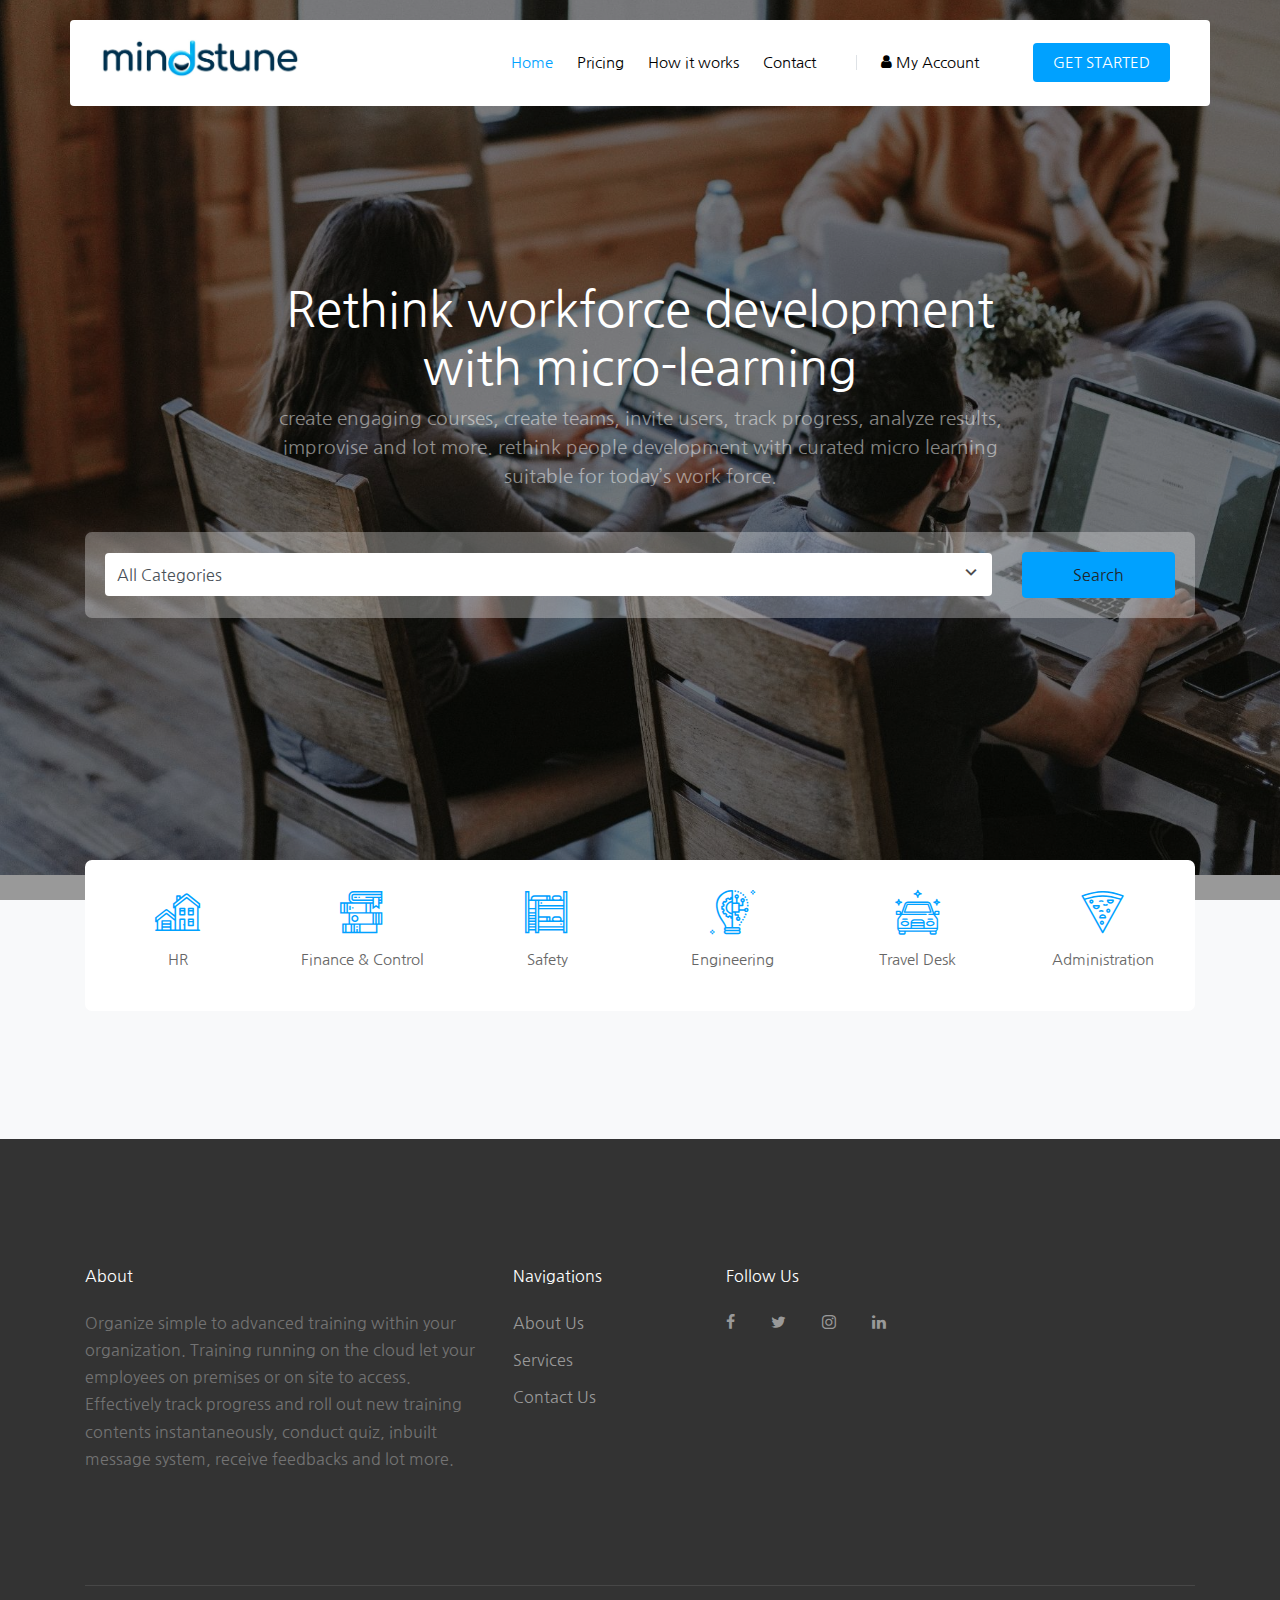
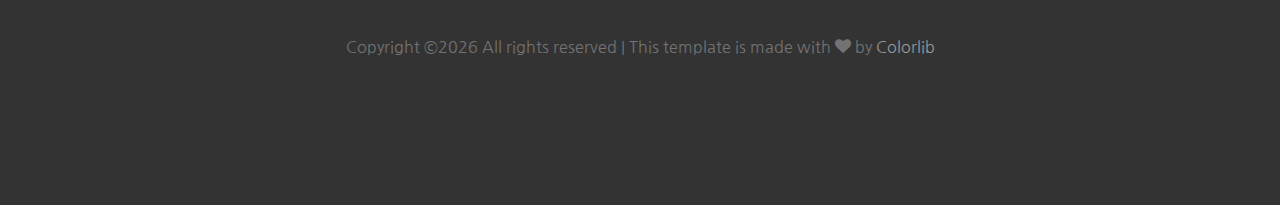
==== commit bfee820e: "Update index.html" ====
--- a/index.html
+++ b/index.html
@@ -3,31 +3,35 @@
   <head>
 
     <!-- Primary Meta Tags -->
-<title>Mindstune : Cloud based Micro learning Solution for today's Work Force</title>
-<meta name="title" content="Mindstune : Cloud based Micro learning Solution for today's Work Force">
-<meta name="description" content="Mindstune offers enterprise grade Micro Learning for your Work Force. Rethink People Development with advanced solutions.">
-<meta name="keywords" content="micro learning, elearning, etraining, lms, training, courses, corporate">
+<title>Mindstune : Rethink workforce development with micro-learning </title>
+<meta name="title" content="Mindstune : Rethink workforce development with AI powered micro-learning">
+<meta name="description" content="Mindstune offers enterprise grade Micro Learning for your Work Force. Cloud based Micro learning Solution for today's Work Force.">
+<meta name="keywords" content="micro-learning, elearning, etraining, lms, training, courses, corporate, work force, chennai, india, USA, Europe, UAE, Dubai, Newzealand, Australia, UK">
 <meta charset="utf-8">
 <meta name="viewport" content="width=device-width, initial-scale=1, shrink-to-fit=no">
+<meta http-equiv="X-UA-Compatible" content="IE=Edge,chrome=1">
+<meta name="robots" content="index, follow">
+<link rel="canonical" href="https://www.mindstune.com">
+<meta name="og_site_name" property="og:site_name" content="Mindstune.com">
 
 <!-- Open Graph / Facebook -->
 <meta property="og:type" content="website">
 <meta property="og:url" content="https://www.mindstune.com">
-<meta property="og:title" content="Mindstune : Cloud based Micro learning Solution for today's Work Force">
-<meta property="og:description" content="Mindstune offers enterprise grade Micro Learning for your Work Force. Rethink People Development with advanced solutions.">
-<meta property="og:image" content="images/metaimage.jpg">
+<meta property="og:title" content="Mindstune : Rethink workforce development with AI powered micro-learning">
+<meta property="og:description" content="Mindstune offers enterprise grade Micro Learning for your Work Force. Cloud based Micro learning Solution for today's Work Force.">
+<meta property="og:image" content="https://res.cloudinary.com/dbhyuiokujy/image/upload/v1585592138/Mindstune%20Website/2_tlin3o.jpg">
 
 <!-- Twitter -->
 <meta property="twitter:card" content="summary_large_image">
 <meta property="twitter:url" content="https://www.mindstune.com">
-<meta property="twitter:title" content="Mindstune : Cloud based Micro learning Solution for today's Work Force">
-<meta property="twitter:description" content="Mindstune offers enterprise grade Micro Learning for your Work Force. Rethink People Development with advanced solutions.">
-<meta property="twitter:image" content="images/metaimage.jpg">
-<!-- Linkedin -->
-<meta property='og:title' content='Mindstune : Cloud based Micro learning Solution for today's Work Force"/>
-<meta property='og:image' content='images/metaimage.jpg"/>
-<meta property='og:description' content='Mindstune offers enterprise grade Micro Learning for your Work Force. Rethink People Development with advanced solutions."/>
-<meta property='og:url' content='https://www.mindstune.com" />
+<meta property="twitter:title" content="Mindstune : Rethink workforce development with AI powered micro-learning">
+<meta property="twitter:description" content="Mindstune offers enterprise grade Micro Learning for your Work Force. Cloud based Micro learning Solution for today's Work Force.">
+<meta property="twitter:image" content="https://res.cloudinary.com/dbhyuiokujy/image/upload/v1585592138/Mindstune%20Website/2_tlin3o.jpg">
+<!-- Linkedin
+<meta property='og:title' content='Mindstune : Rethink workforce development with AI powered micro-learning">
+<meta property='og:image' content='https://res.cloudinary.com/dbhyuiokujy/image/upload/v1585592138/Mindstune%20Website/2_tlin3o.jpg"/>
+<meta property='og:description' content='Mindstune offers enterprise grade Micro Learning for your Work Force. Cloud based Micro learning Solution for today's Work Force."/>
+<meta property='og:url' content='https://www.mindstune.com" /> -->
 
 <!-- Global site tag (gtag.js) - Google Analytics -->
 <script async src="https://www.googletagmanager.com/gtag/js?id=UA-141544668-3"></script>
@@ -143,7 +147,7 @@
 
             <div class="row justify-content-center mb-4">
               <div class="col-md-8 text-center">
-                <h1 class="" data-aos="fade-up"> Micro Learning Solution for your Work Force</h1>
+                <h1 class="" data-aos="fade-up"> Rethink workforce development with micro-learning</h1>
                 <p data-aos="fade-up" data-aos-delay="100"> create engaging courses, create teams, invite users, track progress, analyze results, improvise and lot more. rethink people development with curated micro learning suitable for today’s work force.</p>
               </div>
             </div>
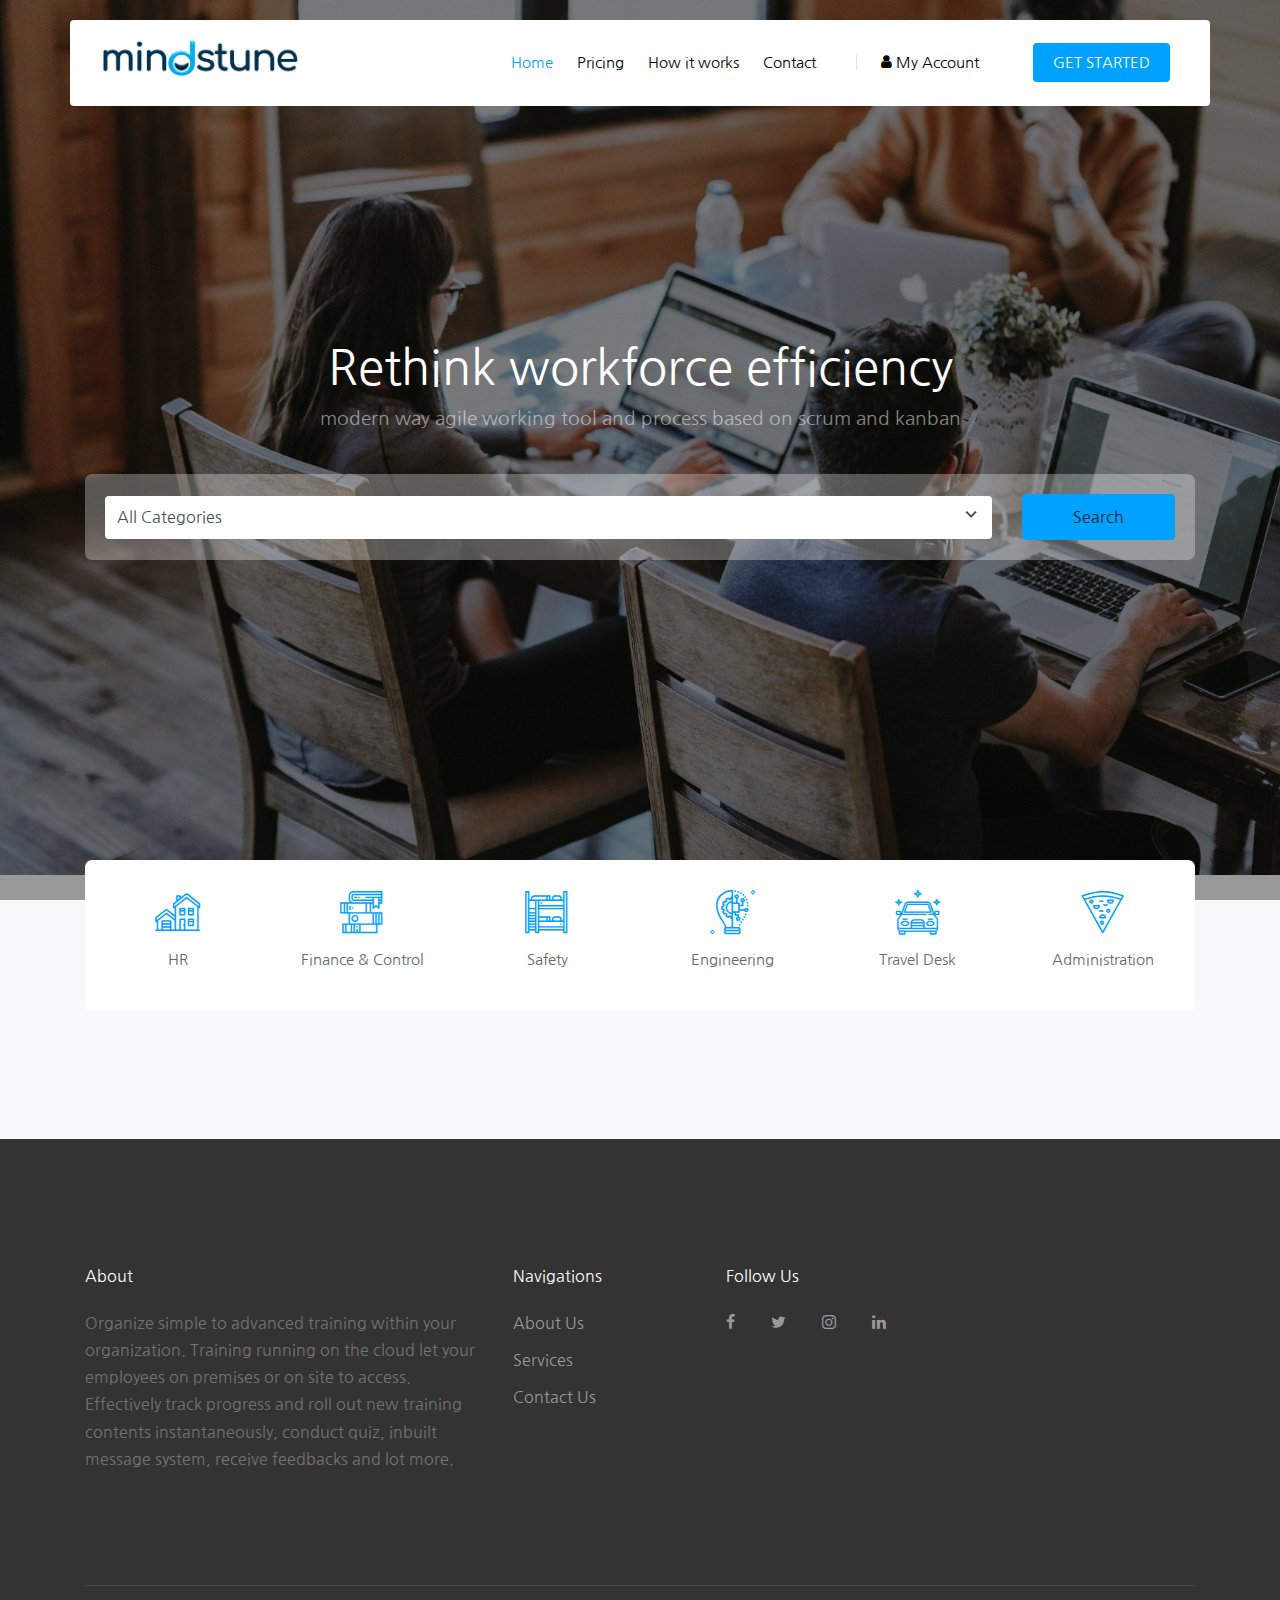
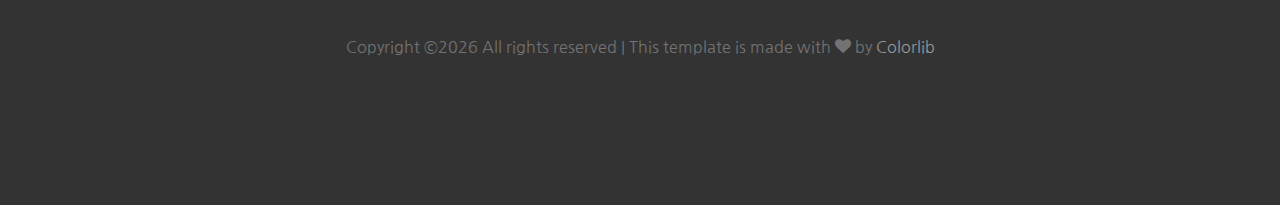
==== commit 2f98e9aa: "Update index.html" ====
--- a/index.html
+++ b/index.html
@@ -3,10 +3,10 @@
   <head>
 
     <!-- Primary Meta Tags -->
-<title>Mindstune : Rethink workforce development with micro-learning </title>
-<meta name="title" content="Mindstune : Rethink workforce development with AI powered micro-learning">
-<meta name="description" content="Mindstune offers enterprise grade Micro Learning for your Work Force. Cloud based Micro learning Solution for today's Work Force.">
-<meta name="keywords" content="micro-learning, elearning, etraining, lms, training, courses, corporate, work force, chennai, india, USA, Europe, UAE, Dubai, Newzealand, Australia, UK">
+<title>Mindstune : Rethink workforce efficiency </title>
+<meta name="title" content="Mindstune : Rethink workforce efficiency">
+<meta name="description" content="Mindstune offers enterprise grade modernway of agile working tool and process based on scrum and kanban.">
+<meta name="keywords" content="kanban, agile, scrum, micro-learning, elearning, etraining, lms, training, courses, corporate, work force, chennai, india, USA, Europe, UAE, Dubai, Newzealand, Australia, UK">
 <meta charset="utf-8">
 <meta name="viewport" content="width=device-width, initial-scale=1, shrink-to-fit=no">
 <meta http-equiv="X-UA-Compatible" content="IE=Edge,chrome=1">
@@ -17,15 +17,15 @@
 <!-- Open Graph / Facebook -->
 <meta property="og:type" content="website">
 <meta property="og:url" content="https://www.mindstune.com">
-<meta property="og:title" content="Mindstune : Rethink workforce development with AI powered micro-learning">
-<meta property="og:description" content="Mindstune offers enterprise grade Micro Learning for your Work Force. Cloud based Micro learning Solution for today's Work Force.">
+<meta property="og:title" content="Mindstune : Rethink workforce efficiency">
+<meta property="og:description" content="Mindstune offers enterprise grade modernway of agile working tool and process based on scrum and kanban.">
 <meta property="og:image" content="https://res.cloudinary.com/dbhyuiokujy/image/upload/v1585592138/Mindstune%20Website/2_tlin3o.jpg">
 
 <!-- Twitter -->
 <meta property="twitter:card" content="summary_large_image">
 <meta property="twitter:url" content="https://www.mindstune.com">
-<meta property="twitter:title" content="Mindstune : Rethink workforce development with AI powered micro-learning">
-<meta property="twitter:description" content="Mindstune offers enterprise grade Micro Learning for your Work Force. Cloud based Micro learning Solution for today's Work Force.">
+<meta property="twitter:title" content="Mindstune : Rethink workforce efficiency">
+<meta property="twitter:description" content="Mindstune offers enterprise grade modernway of agile working tool and process based on scrum and kanban.">
 <meta property="twitter:image" content="https://res.cloudinary.com/dbhyuiokujy/image/upload/v1585592138/Mindstune%20Website/2_tlin3o.jpg">
 <!-- Linkedin
 <meta property='og:title' content='Mindstune : Rethink workforce development with AI powered micro-learning">
@@ -147,8 +147,8 @@
 
             <div class="row justify-content-center mb-4">
               <div class="col-md-8 text-center">
-                <h1 class="" data-aos="fade-up"> Rethink workforce development with micro-learning</h1>
-                <p data-aos="fade-up" data-aos-delay="100"> create engaging courses, create teams, invite users, track progress, analyze results, improvise and lot more. rethink people development with curated micro learning suitable for today’s work force.</p>
+                <h1 class="" data-aos="fade-up"> Rethink workforce efficiency</h1>
+                <p data-aos="fade-up" data-aos-delay="100"> modern way agile working tool and process based on scrum and kanban</p>
               </div>
             </div>
 
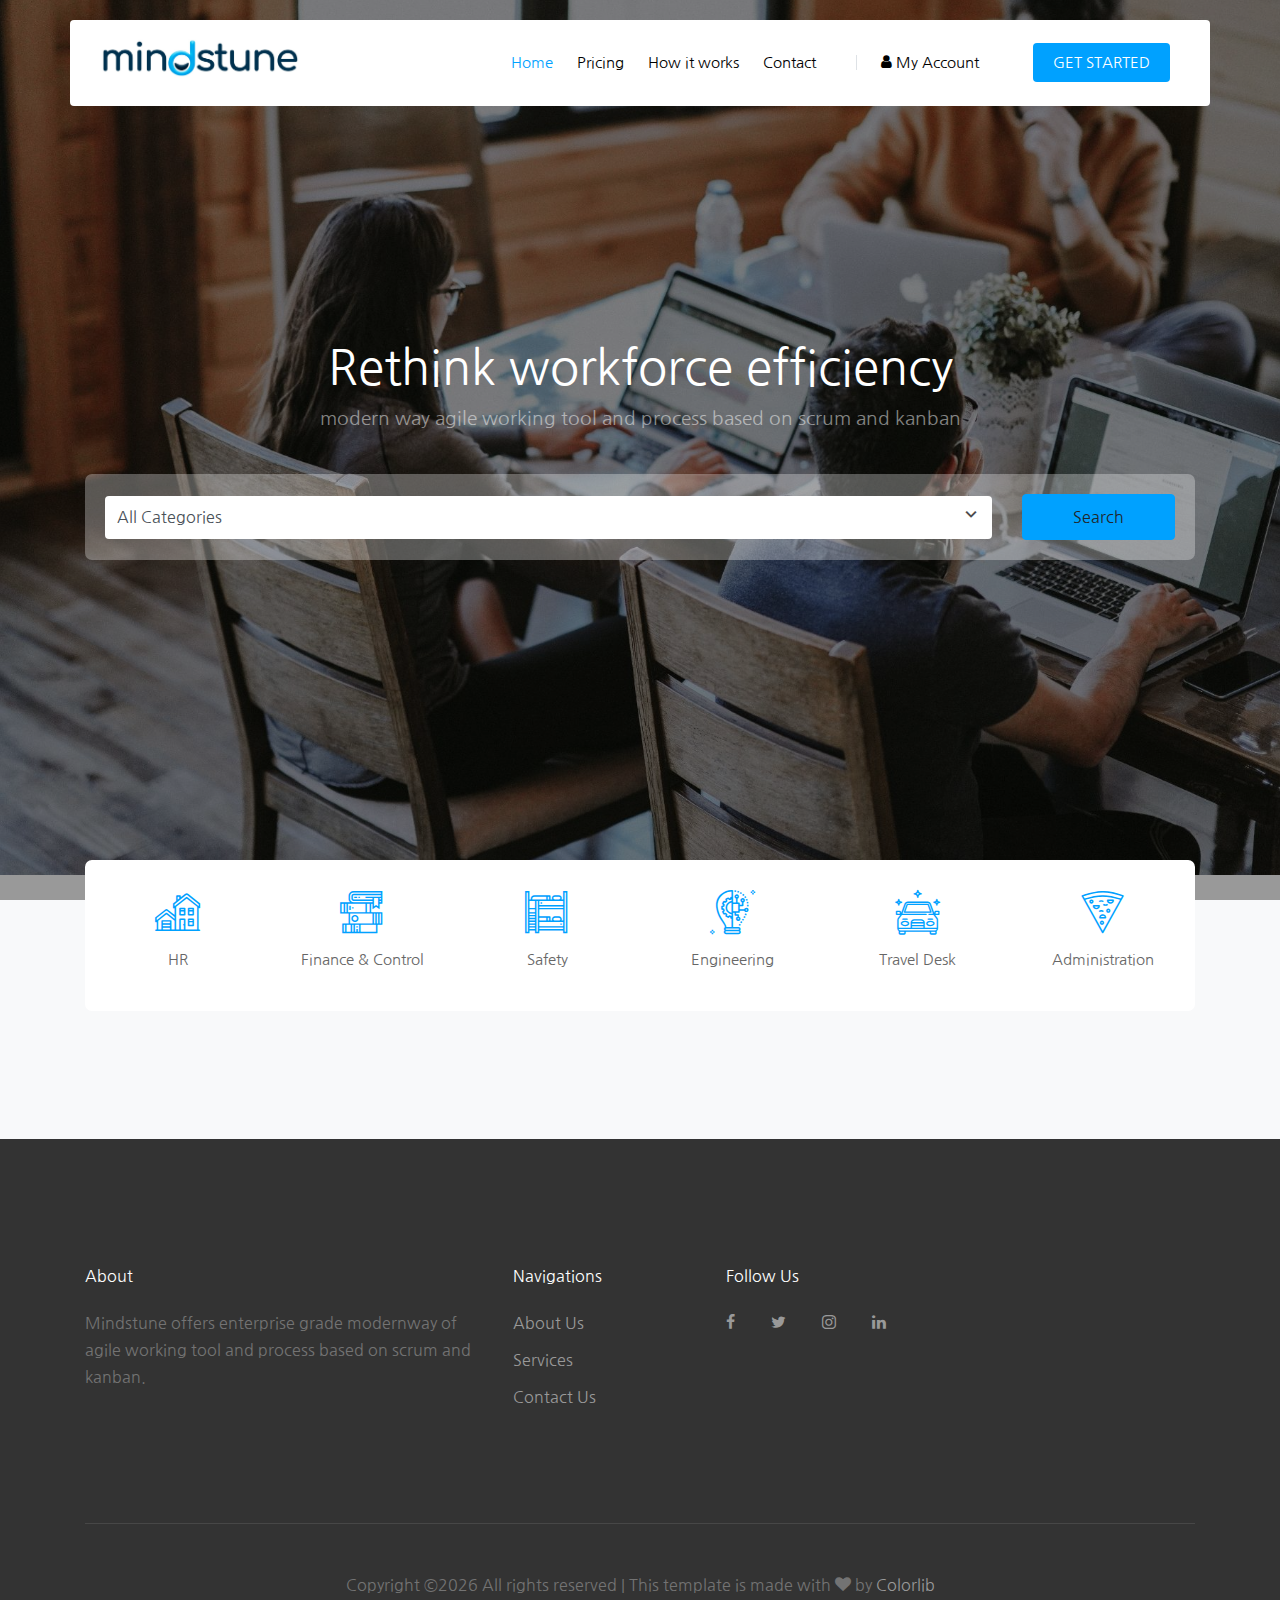
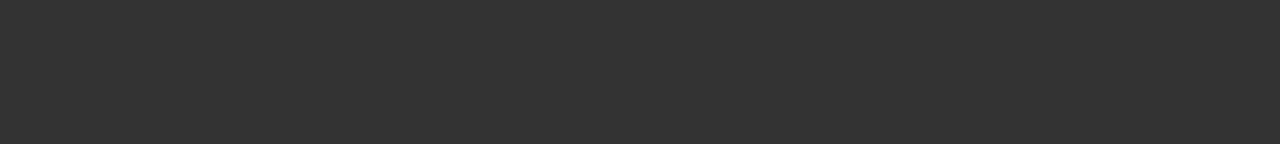
==== commit 64c8e0ce: "sun" ====
--- a/index.html
+++ b/index.html
@@ -402,7 +402,7 @@
             <div class="row">
               <div class="col-md-6">
                 <h2 class="footer-heading mb-4">About</h2>
-                <p>Organize simple to advanced training within your organization. Training running on the cloud let your employees on premises or on site to access. Effectively track progress and roll out new training contents instantaneously, conduct quiz, inbuilt message system, receive feedbacks and lot more.</p>
+                <p>Mindstune offers enterprise grade modernway of agile working tool and process based on scrum and kanban.</p>
               </div>
 
               <div class="col-md-3">
